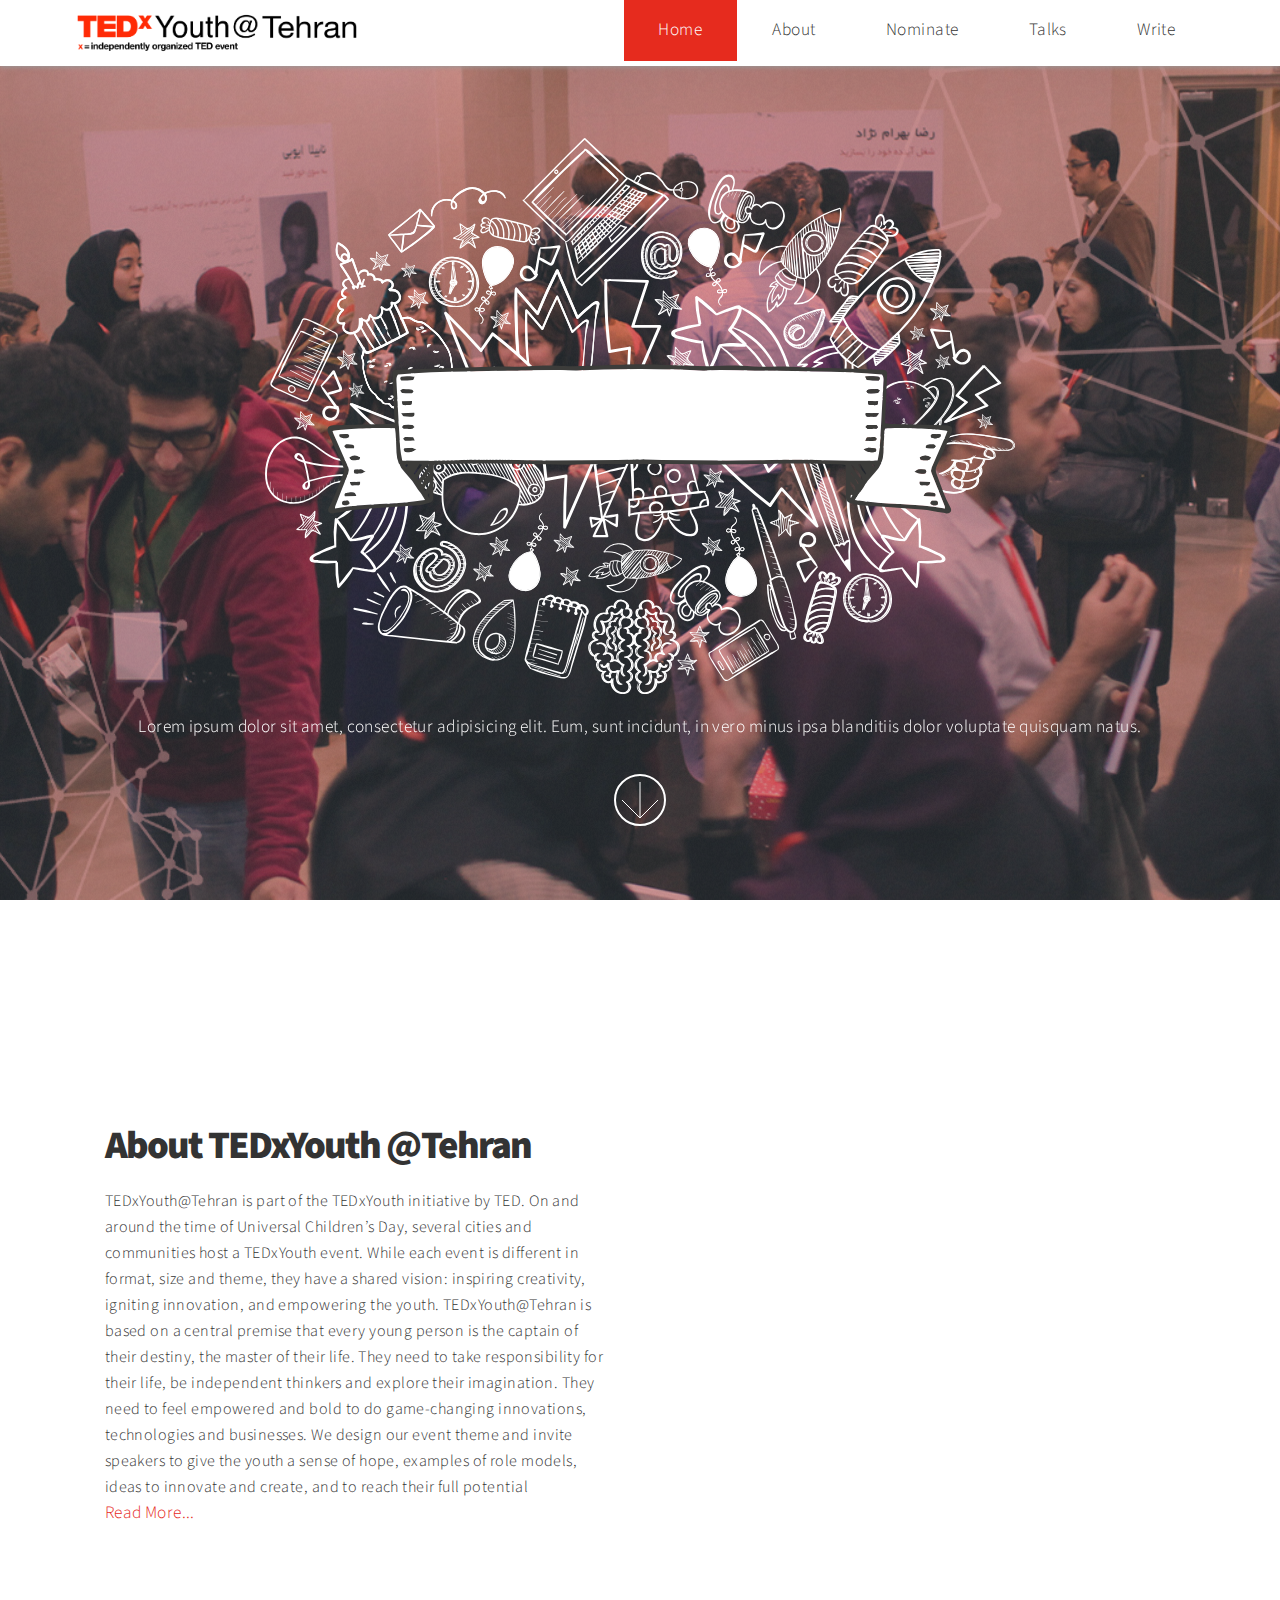
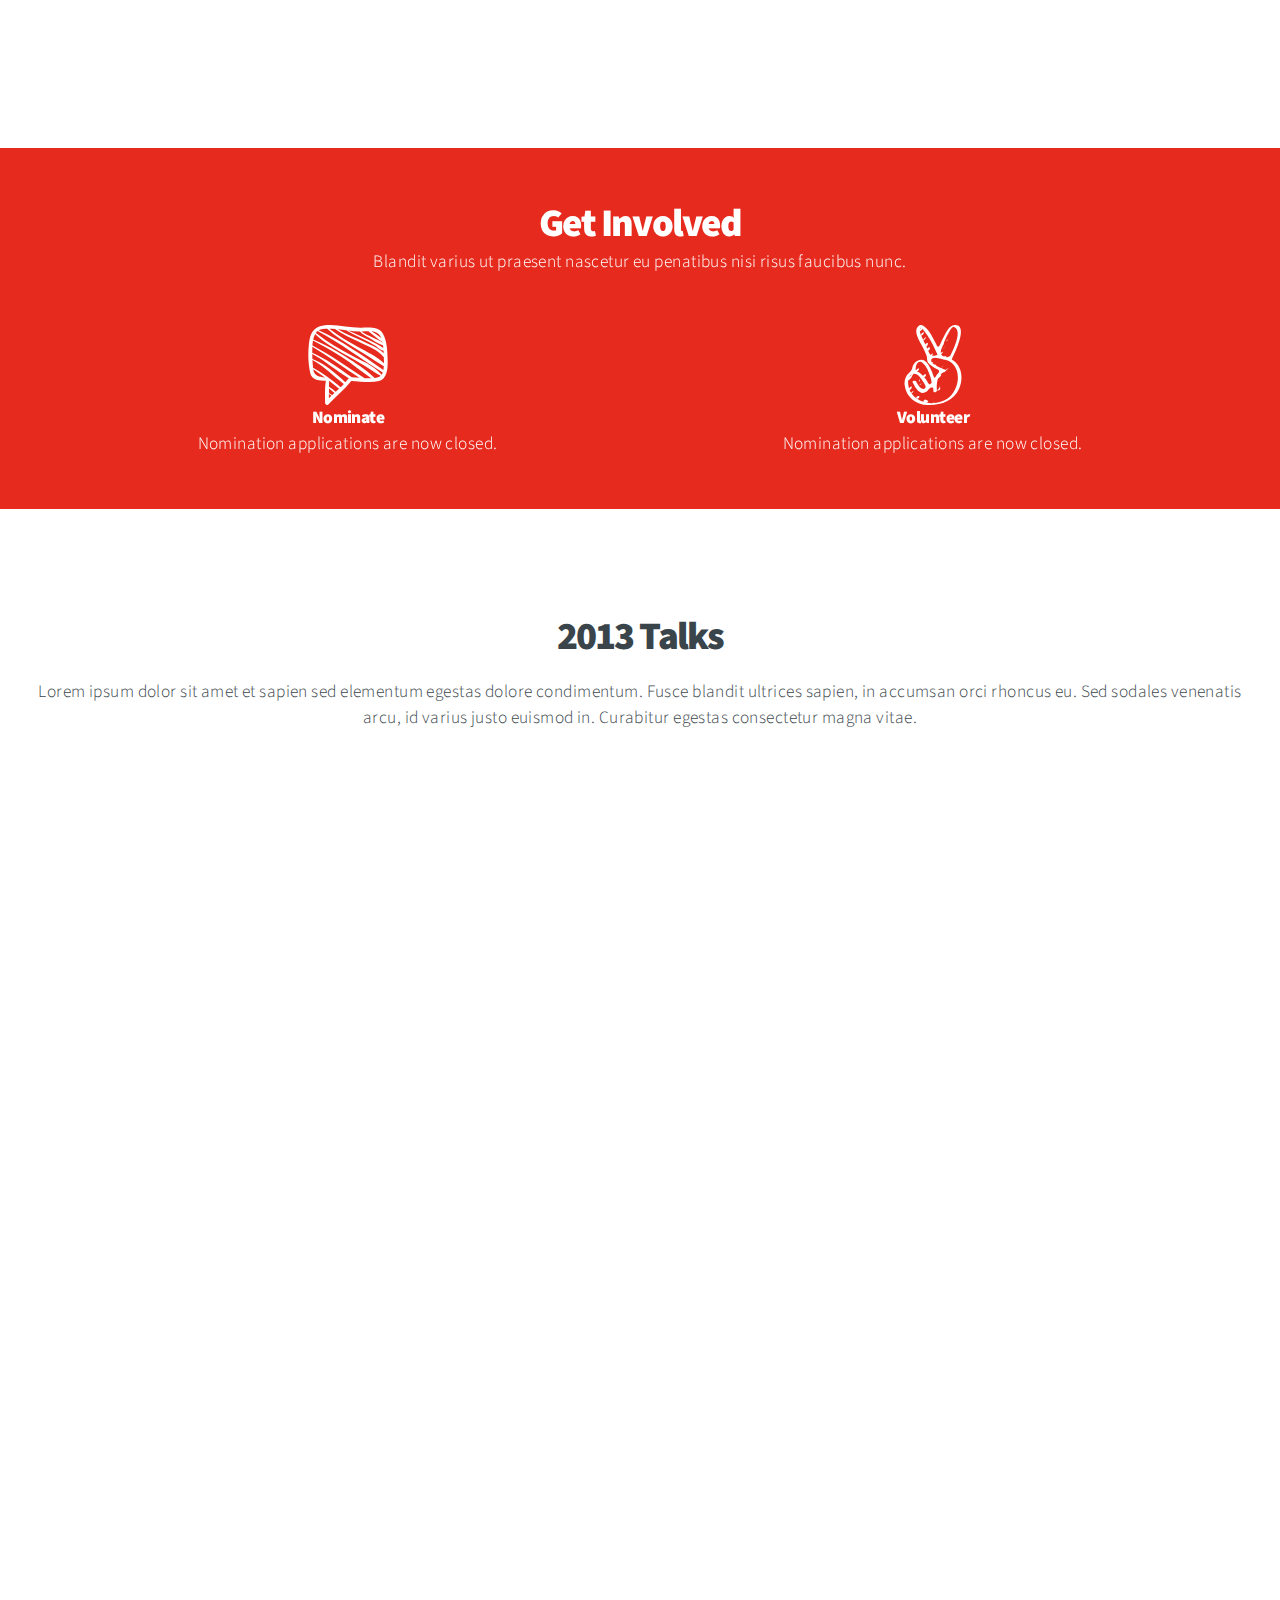
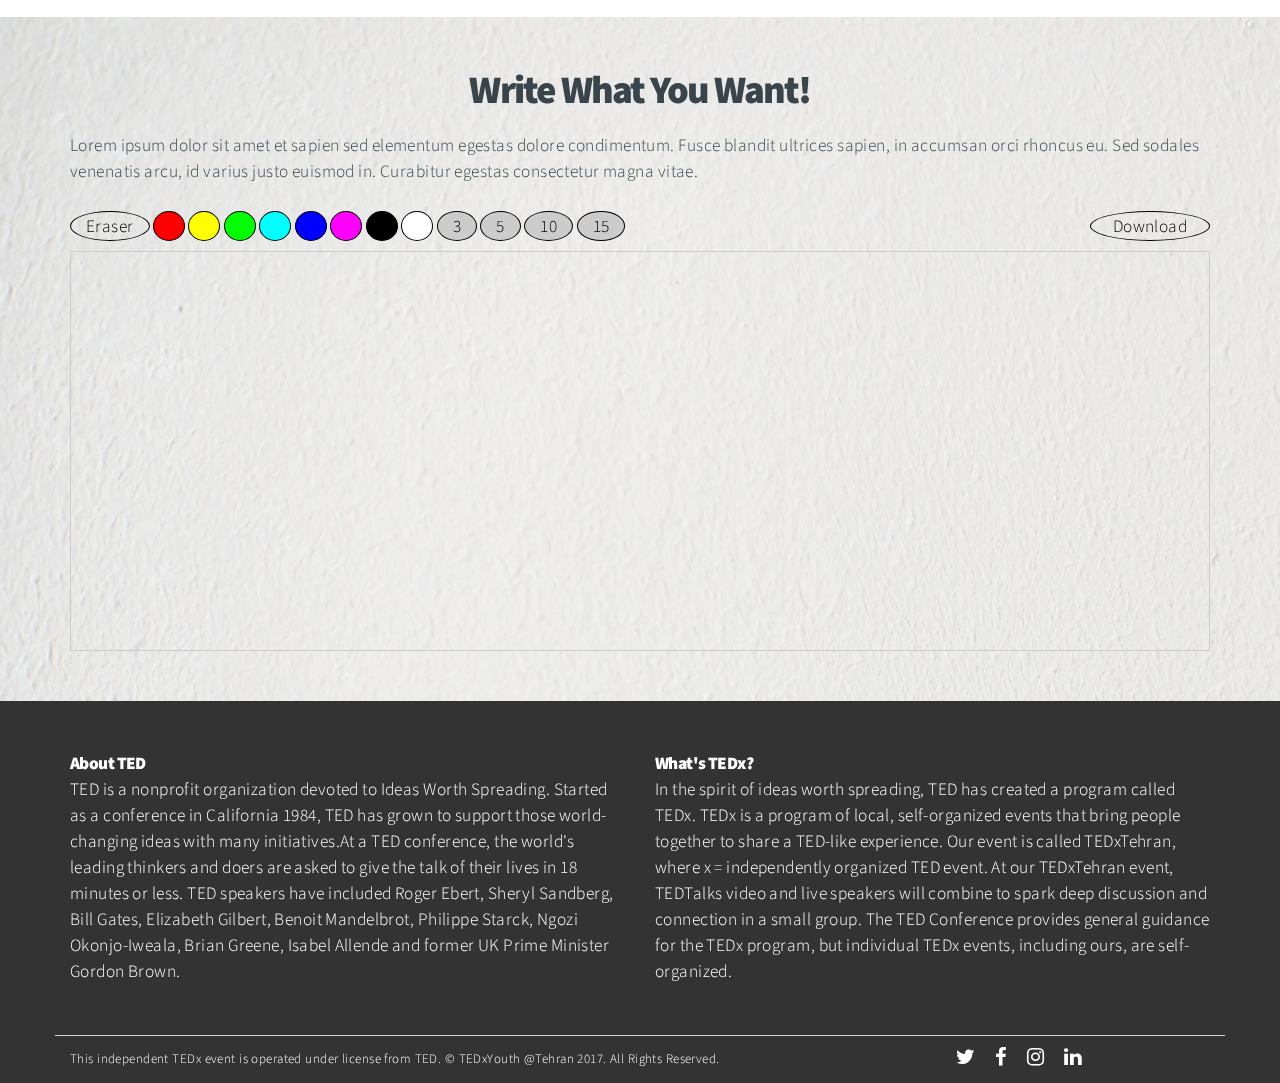
==== index.html @ f43c9ffe "menu Responsive and position in hole page" ====
<!DOCTYPE HTML>
<!--
  84 69 68 120 89 111 117 116 104 64 84 101 104 114 97 110
-->
<html>

<head>
    <title>TEDxYouth@Tehran</title>
    <meta charset="utf-8" />
    <meta name="viewport" content="width=device-width, initial-scale=1" />
    <!--[if lte IE 8]><script src="assets/js/ie/html5shiv.js"></script><![endif]-->
    <!-- Favicons -->
    <link rel="apple-touch-icon" sizes="144x144" href="images/favicons/apple-touch-icon-144x144.png">
    <link rel="apple-touch-icon" sizes="114x114" href="images/favicons/apple-touch-icon-114x114.png">
    <link rel="apple-touch-icon" sizes="72x72" href="images/favicons/apple-touch-icon-72x72.png">
    <link rel="apple-touch-icon" sizes="57x57" href="images/favicons/apple-touch-icon-57x57.png">
    <link rel="shortcut icon" href="images/favicons/favicon.png" type="image/png">
    <link rel="stylesheet" href="css/bootstrap.min.css" />
    <link rel="stylesheet" href="css/main.css" />
    <link rel="stylesheet" href="css/hover-min.css" />
    <!--[if lte IE 8]><link rel="stylesheet" href="assets/css/ie8.css" /><![endif]-->
    <!--[if lte IE 9]><link rel="stylesheet" href="assets/css/ie9.css" /><![endif]-->
</head>

<body>
    <!-- Header -->
    <header id="header">
        <div class="container">
            <div class="row">
                <div class="col-md-12">
                    <a href="#" class="logo" data-scroll><img alt="logo" height="50" id="logo" src="images/logo.png"></a>
                    <nav class="nav-collapse">
                        <ul>
                            <li class="menu-item active"><a href="#intro" data-scroll>Home</a></li>
                            <li class="menu-item"><a href="#about" data-scroll>About</a></li>
                            <li class="menu-item"><a href="#cta" data-scroll>Nominate</a></li>
                            <li class="menu-item"><a href="#talks" data-scroll>Talks</a></li>
                            <li class="menu-item"><a href="#sketch-sec" data-scroll>Write</a></li>
                        </ul>
                    </nav>
                </div>
            </div>
        </div>
    </header>
    <!-- Intro -->
    <section id="intro" class="main style1 dark fullscreen">
        <div class="content">
            <div class="container">
                <div class="row">
                    <div class="col-md-8 col-md-offset-2 col-sm-12"> <img id="intro-image" class="hvr-wobble-horizontal img-responsive" alt="intro" src="images/intro-p.svg"> </div>
                </div>
                <div class="row">
                    <p>Lorem ipsum dolor sit amet, consectetur adipisicing elit. Eum, sunt incidunt, in vero minus ipsa blanditiis dolor voluptate quisquam natus.</p>
                </div>
                <div class="row">
                    <footer> <a href="#one" class="button style2 down">More</a> </footer>
                </div>
            </div>
        </div>
    </section>
    <!-- about -->
    <section id="about" class="main style2 left dark fullscreen">
        <div class="container">
            <div class="row">
                <div class="col-md-12">
                    <div class="content box style2">
                        <header>
                            <h2>About TEDxYouth @Tehran</h2>
                        </header>
                        <p>TEDxYouth@Tehran is part of the TEDxYouth initiative by TED. On and around the time of Universal Children’s Day, several cities and communities host a TEDxYouth event. While each event is different in format, size and theme, they have a shared vision: inspiring creativity, igniting innovation, and empowering the youth. TEDxYouth@Tehran is based on a central premise that every young person is the captain of their destiny, the master of their life. They need to take responsibility for their life, be independent thinkers and explore their imagination. They need to feel empowered and bold to do game-changing innovations, technologies and businesses. We design our event theme and invite speakers to give the youth a sense of hope, examples of role models, ideas to innovate and create, and to reach their full potential</p>
                        <a id="read-more" href="#" target="_blank">Read More...</a> </div>
                </div>
            </div>
        </div>
    </section>
    <!-- Nominate -->
    <section id="cta">
        <div class="container">
            <div class="row">
                <div class="col-md-12">
                    <h2>Get Involved</h2>
                    <p>Blandit varius ut praesent nascetur eu penatibus nisi risus faucibus nunc.</p>
                </div>
            </div>
            <div class="row nom-inate">
                <div class="col-md-6">
                    <a class="hvr-grow" target="_blank" href="#"><img src="images/speech.svg" alt="nominate" />
                        <h3>Nominate</h3>
                    </a>
                    <p>Nomination applications are now closed.</p>
                </div>
                <div class="col-md-6">
                    <a class="hvr-grow" target="_blank" href="#"><img src="images/hand.svg" alt="volunteer" />
                        <h3>Volunteer</h3>
                    </a>
                    <p>Nomination applications are now closed.</p>
                </div>
            </div>
        </div>
    </section>
    <!-- talks -->
    <section id="talks" class="main style3 primary">
        <div class="content">
            <header>
                <h2>2013 Talks</h2>
                <p>Lorem ipsum dolor sit amet et sapien sed elementum egestas dolore condimentum. Fusce blandit ultrices sapien, in accumsan orci rhoncus eu. Sed sodales venenatis arcu, id varius justo euismod in. Curabitur egestas consectetur magna vitae.</p>
            </header>
            <!-- Gallery  -->
            <div class="gallery">
                <article class="from-left">
                    <a target="_blank" href="https://youtu.be/QWAlzKsrW7I?list=PLSatVjzQd2dTUDCQ9sZZdvlAwgSPXDZ_b" class="image fit"><img src="images/thumbs/01.jpg" title="Story of My Life" alt="Amirali Nabavian" />
                        <div class="col-md-6 col-sm-5 col-xs-5">
                            <h3>Story of My Life</h3>
                        </div>
                        <div class="col-md-6 col-sm-5 col-xs-5">
                            <a class="aparat" href="http://aparat.com" target="_blank"><img src="images/aparat.png"></a>
                        </div>
                    </a>
                </article>
                <article class="from-right">
                    <a target="_blank" href="https://youtu.be/pghM2YGiFV8?list=PLSatVjzQd2dTUDCQ9sZZdvlAwgSPXDZ_b" class="image fit"><img src="images/thumbs/02.jpg" title="Nurture Your Passion" alt="Alireza Eskandari" />
                        <div class="col-md-6 col-sm-5 col-xs-5">
                            <h3>Nurture Your Passion</h3>
                        </div>
                        <div class="col-md-6 col-sm-5 col-xs-5">
                            <a class="aparat" href="http://aparat.com" target="_blank"><img src="images/aparat.png"></a>
                        </div>
                    </a>
                </article>
                <article class="from-left">
                    <a target="_blank" href="https://youtu.be/fPkM10XFb0c?list=PLSatVjzQd2dTUDCQ9sZZdvlAwgSPXDZ_b" class="image fit"><img src="images/thumbs/03.jpg" title="7 Do's and Don'ts for Successful Entrepreneurship" alt="Mohsen Malayeri" />
                        <div class="col-md-6 col-sm-5 col-xs-5">
                            <h3>How to be a Successful Entrepreneurship</h3>
                        </div>
                        <div class="col-md-6 col-sm-5 col-xs-5">
                            <a class="aparat" href="http://aparat.com" target="_blank"><img src="images/aparat.png"></a>
                        </div>
                    </a>
                </article>
                <article class="from-right">
                    <a target="_blank" href="https://youtu.be/7zf-gLbZ0UE?list=PLSatVjzQd2dTUDCQ9sZZdvlAwgSPXDZ_b" class="image fit"><img src="images/thumbs/04.jpg" title="How to Invent Your Career" alt="Reza BahramiNezhad" />
                        <div class="col-md-6 col-sm-5 col-xs-5">
                            <h3>How to Invent Your Career</h3>
                        </div>
                        <div class="col-md-6 col-sm-5 col-xs-5">
                            <a class="aparat" href="http://aparat.com" target="_blank"><img src="images/aparat.png"></a>
                        </div>
                    </a>
                </article>
                <article class="from-left">
                    <a target="_blank" href="https://youtu.be/OF8m6EZIbdY?list=PLSatVjzQd2dTUDCQ9sZZdvlAwgSPXDZ_b" class="image fit"><img src="images/thumbs/05.jpg" title="Me, Towards the Sun" alt="Nabila Ayoubi" />
                        <div class="col-md-6 col-sm-5 col-xs-5">
                            <h3>Me, Towards the Sun</h3>
                        </div>
                        <div class="col-md-6 col-sm-5 col-xs-5">
                            <a class="aparat" href="http://aparat.com" target="_blank"><img src="images/aparat.png"></a>
                        </div>
                    </a>
                </article>
            </div>
        </div>
    </section>
    <!-- Contact -->
    <!--      <section id="contact" class="main style3 secondary">
        <div class="content">
          <header>
            <h2>Say Hello.</h2>
            <p>Lorem ipsum dolor sit amet et sapien sed elementum egestas dolore condimentum.</p>
          </header>
          <div class="box">
            <form method="post" action="#">
              <div class="field half first"><input type="text" name="name" placeholder="Name" /></div>
              <div class="field half"><input type="email" name="email" placeholder="Email" /></div>
              <div class="field"><textarea name="message" placeholder="Message" rows="6"></textarea></div>
              <ul class="actions">
                <li><input type="submit" value="Send Message" /></li>
              </ul>
            </form>
          </div>
        </div>
      </section>-->
    <section id="sketch-sec">
        <div class="container">
            <div class="row">
                <div class="col-md-12">
                    <header>
                        <h2 align="center">Write What You Want!</h2>
                        <p> Lorem ipsum dolor sit amet et sapien sed elementum egestas dolore condimentum. Fusce blandit ultrices sapien, in accumsan orci rhoncus eu. Sed sodales venenatis arcu, id varius justo euismod in. Curabitur egestas consectetur magna vitae. </p>
                    </header>
                </div>
                <div class="col-md-12" id="sketch-toolbar">
                    <div class="tools"> <a href="#colors_sketch" data-download="png" style="float: right; width: 120px;">Download</a> <a href="#colors_sketch" data-tool="eraser">Eraser</a> </div>
                </div>
                <div class="col-md-12">
                    <canvas id="colors_sketch" height="500" style="border: 1px solid #ccc;"></canvas>
                </div>
            </div>
        </div>
    </section>
    <!-- Footer -->
    <footer id="footer">
        <div class="container">
            <div class="row aboutTed">
                <div class="col-md-6">
                    <h3>About TED</h3>
                    <p> TED is a nonprofit organization devoted to Ideas Worth Spreading. Started as a conference in California 1984, TED has grown to support those world-changing ideas with many initiatives.At a TED conference, the world's leading thinkers and doers are asked to give the talk of their lives in 18 minutes or less. TED speakers have included Roger Ebert, Sheryl Sandberg, Bill Gates, Elizabeth Gilbert, Benoit Mandelbrot, Philippe Starck, Ngozi Okonjo-Iweala, Brian Greene, Isabel Allende and former UK Prime Minister Gordon Brown. </p>
                </div>
                <div class="col-md-6">
                    <h3>What's TEDx?</h3>
                    <p> In the spirit of ideas worth spreading, TED has created a program called TEDx. TEDx is a program of local, self-organized events that bring people together to share a TED-like experience. Our event is called TEDxTehran, where x = independently organized TED event. At our TEDxTehran event, TEDTalks video and live speakers will combine to spark deep discussion and connection in a small group. The TED Conference provides general guidance for the TEDx program, but individual TEDx events, including ours, are self-organized. </p>
                </div>
            </div>
            <div class="row copyright">
                <!-- Menu -->
                <div class="col-md-9 col-sm-12 col-xs-12">
                    <p>
                      This independent TEDx event is operated under license from TED. &copy; TEDxYouth @Tehran 2017. All Rights Reserved.
                    </p>
                </div>
                <div class="col-md-3 col-sm-12 col-xs-12">
                    <ul class="actions">
                        <li><a href="#" class="icon fa-twitter"><span class="label">Twitter</span></a></li>
                        <li><a href="#" class="icon fa-facebook"><span class="label">Facebook</span></a></li>
                        <li><a href="#" class="icon fa-instagram"><span class="label">Instagram</span></a></li>
                        <li><a href="#" class="icon fa-linkedin"><span class="label">LinkedIn</span></a></li>
                    </ul>
                </div>
            </div>
        </div>
    </footer>
    <!-- Scripts -->
    <script src="js/jquery.min.js"></script>
    <script src="js/bootstrap.min.js"></script>
    <script src="js/jquery.poptrox.min.js"></script>
    <script src="js/jquery.scrolly.min.js"></script>
    <script src="js/jquery.scrollex.min.js"></script>
    <script src="js/skel.min.js"></script>
    <script src="js/util.js"></script>
    <script src="js/sketch.js"></script>
    <!--[if lte IE 8]><script src="assets/js/ie/respond.min.js"></script><![endif]-->
    <script src="js/menures.js"></script>
    <script src="js/main.js"></script>
    <script>
    $(".tools").live({
        popupbeforeposition: function(event, ui) {
            $("body").on("touchmove", false);
        }
    });
    </script>
    <script type="text/javascript">
    $(function() {
        $.each(['#f00', '#ff0', '#0f0', '#0ff', '#00f', '#f0f', '#000', '#fff'], function() {
            $('#sketch-toolbar .tools').append("<a href='#colors_sketch' data-tool='marker' data-color='" + this + "' style='background: " + this + ";'></a> ");
        });
        $.each([3, 5, 10, 15], function() {
            $('#sketch-toolbar .tools').append("<a href='#colors_sketch' data-tool='marker' data-size='" + this + "' style='background: #ccc;'>" + this + "</a> ");
        });
        $('#colors_sketch').sketch();
    });
    </script>
</body>

</html>
---- css/main.css ----
@import url("https://fonts.googleapis.com/css?family=Source+Sans+Pro:300,900");
@import url("font-awesome.min.css");

/* Reset */

html,
body,
div,
span,
applet,
object,
iframe,
h1,
h2,
h3,
h4,
h5,
h6,
p,
blockquote,
pre,
a,
abbr,
acronym,
address,
big,
cite,
code,
del,
dfn,
em,
img,
ins,
kbd,
q,
s,
samp,
small,
strike,
strong,
sub,
sup,
tt,
var,
b,
u,
i,
center,
dl,
dt,
dd,
ol,
ul,
li,
fieldset,
form,
label,
legend,
table,
caption,
tbody,
tfoot,
thead,
tr,
th,
td,
article,
aside,
canvas,
details,
embed,
figure,
figcaption,
footer,
header,
hgroup,
menu,
nav,
output,
ruby,
section,
summary,
time,
mark,
audio,
video {
    margin: 0;
    padding: 0;
    border: 0;
    font-size: 100%;
    font: inherit;
}

article,
aside,
details,
figcaption,
figure,
footer,
header,
hgroup,
menu,
nav,
section {
    display: block;
}

body {
    line-height: 1;
}

ol,
ul {
    list-style: none;
}

blockquote,
q {
    quotes: none;
}

blockquote:before,
blockquote:after,
q:before,
q:after {
    content: '';
    content: none;
}

table {
    border-collapse: collapse;
    border-spacing: 0;
}

body {
    -webkit-text-size-adjust: none;
}


/* Box Model */

*,
*:before,
*:after {
    -moz-box-sizing: border-box;
    -webkit-box-sizing: border-box;
    box-sizing: border-box;
}


/* Basic */

@-ms-viewport {
    width: device-width;
}

html {
    height: 100%;
}

body {
    background: #ffffff;
    height: 100%;
    min-width: 320px;
}

body.is-loading *,
body.is-loading *:before,
body.is-loading *:after {
    -moz-animation: none !important;
    -webkit-animation: none !important;
    -ms-animation: none !important;
    animation: none !important;
    -moz-transition: none !important;
    -webkit-transition: none !important;
    -ms-transition: none !important;
    transition: none !important;
}


/* Spinner */

@-moz-keyframes spinner-rotate {
    0% {
        -moz-transform: scale(1) rotate(0deg);
        -webkit-transform: scale(1) rotate(0deg);
        -ms-transform: scale(1) rotate(0deg);
        transform: scale(1) rotate(0deg);
    }
    100% {
        -moz-transform: scale(1) rotate(360deg);
        -webkit-transform: scale(1) rotate(360deg);
        -ms-transform: scale(1) rotate(360deg);
        transform: scale(1) rotate(360deg);
    }
}

@-webkit-keyframes spinner-rotate {
    0% {
        -moz-transform: scale(1) rotate(0deg);
        -webkit-transform: scale(1) rotate(0deg);
        -ms-transform: scale(1) rotate(0deg);
        transform: scale(1) rotate(0deg);
    }
    100% {
        -moz-transform: scale(1) rotate(360deg);
        -webkit-transform: scale(1) rotate(360deg);
        -ms-transform: scale(1) rotate(360deg);
        transform: scale(1) rotate(360deg);
    }
}

@-ms-keyframes spinner-rotate {
    0% {
        -moz-transform: scale(1) rotate(0deg);
        -webkit-transform: scale(1) rotate(0deg);
        -ms-transform: scale(1) rotate(0deg);
        transform: scale(1) rotate(0deg);
    }
    100% {
        -moz-transform: scale(1) rotate(360deg);
        -webkit-transform: scale(1) rotate(360deg);
        -ms-transform: scale(1) rotate(360deg);
        transform: scale(1) rotate(360deg);
    }
}

@keyframes spinner-rotate {
    0% {
        -moz-transform: scale(1) rotate(0deg);
        -webkit-transform: scale(1) rotate(0deg);
        -ms-transform: scale(1) rotate(0deg);
        transform: scale(1) rotate(0deg);
    }
    100% {
        -moz-transform: scale(1) rotate(360deg);
        -webkit-transform: scale(1) rotate(360deg);
        -ms-transform: scale(1) rotate(360deg);
        transform: scale(1) rotate(360deg);
    }
}


/* Loader */

@-moz-keyframes spinner-show {
    0% {
        opacity: 0;
    }
    100% {
        opacity: 1;
    }
}

@-webkit-keyframes spinner-show {
    0% {
        opacity: 0;
    }
    100% {
        opacity: 1;
    }
}

@-ms-keyframes spinner-show {
    0% {
        opacity: 0;
    }
    100% {
        opacity: 1;
    }
}

@keyframes spinner-show {
    0% {
        opacity: 0;
    }
    100% {
        opacity: 1;
    }
}

@-moz-keyframes spinner-hide {
    0% {
        -moz-transform: scale(1) rotate(0deg);
        -webkit-transform: scale(1) rotate(0deg);
        -ms-transform: scale(1) rotate(0deg);
        transform: scale(1) rotate(0deg);
        color: #e5e6e7;
        z-index: 100001;
    }
    99% {
        -moz-transform: scale(0.5) rotate(360deg);
        -webkit-transform: scale(0.5) rotate(360deg);
        -ms-transform: scale(0.5) rotate(360deg);
        transform: scale(0.5) rotate(360deg);
        color: #e5e6e7;
        z-index: 100001;
    }
    100% {
        -moz-transform: scale(0.5) rotate(360deg);
        -webkit-transform: scale(0.5) rotate(360deg);
        -ms-transform: scale(0.5) rotate(360deg);
        transform: scale(0.5) rotate(360deg);
        color: #e5e6e7;
        z-index: -1;
    }
}

@-webkit-keyframes spinner-hide {
    0% {
        -moz-transform: scale(1) rotate(0deg);
        -webkit-transform: scale(1) rotate(0deg);
        -ms-transform: scale(1) rotate(0deg);
        transform: scale(1) rotate(0deg);
        color: #e5e6e7;
        z-index: 100001;
    }
    99% {
        -moz-transform: scale(0.5) rotate(360deg);
        -webkit-transform: scale(0.5) rotate(360deg);
        -ms-transform: scale(0.5) rotate(360deg);
        transform: scale(0.5) rotate(360deg);
        color: #e5e6e7;
        z-index: 100001;
    }
    100% {
        -moz-transform: scale(0.5) rotate(360deg);
        -webkit-transform: scale(0.5) rotate(360deg);
        -ms-transform: scale(0.5) rotate(360deg);
        transform: scale(0.5) rotate(360deg);
        color: #e5e6e7;
        z-index: -1;
    }
}

@-ms-keyframes spinner-hide {
    0% {
        -moz-transform: scale(1) rotate(0deg);
        -webkit-transform: scale(1) rotate(0deg);
        -ms-transform: scale(1) rotate(0deg);
        transform: scale(1) rotate(0deg);
        color: #e5e6e7;
        z-index: 100001;
    }
    99% {
        -moz-transform: scale(0.5) rotate(360deg);
        -webkit-transform: scale(0.5) rotate(360deg);
        -ms-transform: scale(0.5) rotate(360deg);
        transform: scale(0.5) rotate(360deg);
        color: #e5e6e7;
        z-index: 100001;
    }
    100% {
        -moz-transform: scale(0.5) rotate(360deg);
        -webkit-transform: scale(0.5) rotate(360deg);
        -ms-transform: scale(0.5) rotate(360deg);
        transform: scale(0.5) rotate(360deg);
        color: #e5e6e7;
        z-index: -1;
    }
}

@keyframes spinner-hide {
    0% {
        -moz-transform: scale(1) rotate(0deg);
        -webkit-transform: scale(1) rotate(0deg);
        -ms-transform: scale(1) rotate(0deg);
        transform: scale(1) rotate(0deg);
        color: #e5e6e7;
        z-index: 100001;
    }
    99% {
        -moz-transform: scale(0.5) rotate(360deg);
        -webkit-transform: scale(0.5) rotate(360deg);
        -ms-transform: scale(0.5) rotate(360deg);
        transform: scale(0.5) rotate(360deg);
        color: #e5e6e7;
        z-index: 100001;
    }
    100% {
        -moz-transform: scale(0.5) rotate(360deg);
        -webkit-transform: scale(0.5) rotate(360deg);
        -ms-transform: scale(0.5) rotate(360deg);
        transform: scale(0.5) rotate(360deg);
        color: #e5e6e7;
        z-index: -1;
    }
}

@-moz-keyframes overlay-hide {
    0% {
        opacity: 1;
        z-index: 100000;
    }
    15% {
        opacity: 1;
        z-index: 100000;
    }
    99% {
        opacity: 0;
        z-index: 100000;
    }
    100% {
        opacity: 0;
        z-index: -1;
    }
}

@-webkit-keyframes overlay-hide {
    0% {
        opacity: 1;
        z-index: 100000;
    }
    15% {
        opacity: 1;
        z-index: 100000;
    }
    99% {
        opacity: 0;
        z-index: 100000;
    }
    100% {
        opacity: 0;
        z-index: -1;
    }
}

@-ms-keyframes overlay-hide {
    0% {
        opacity: 1;
        z-index: 100000;
    }
    15% {
        opacity: 1;
        z-index: 100000;
    }
    99% {
        opacity: 0;
        z-index: 100000;
    }
    100% {
        opacity: 0;
        z-index: -1;
    }
}

@keyframes overlay-hide {
    0% {
        opacity: 1;
        z-index: 100000;
    }
    15% {
        opacity: 1;
        z-index: 100000;
    }
    99% {
        opacity: 0;
        z-index: 100000;
    }
    100% {
        opacity: 0;
        z-index: -1;
    }
}

body {
    text-decoration: none;
    overflow-x: hidden;
}

body:before {
    -moz-animation: spinner-show 1.5s 1 0.25s ease forwards, spinner-hide 0.25s ease-in-out forwards !important;
    -webkit-animation: spinner-show 1.5s 1 0.25s ease forwards, spinner-hide 0.25s ease-in-out forwards !important;
    -ms-animation: spinner-show 1.5s 1 0.25s ease forwards, spinner-hide 0.25s ease-in-out forwards !important;
    animation: spinner-show 1.5s 1 0.25s ease forwards, spinner-hide 0.25s ease-in-out forwards !important;
    -moz-transform-origin: 50% 50%;
    -webkit-transform-origin: 50% 50%;
    -ms-transform-origin: 50% 50%;
    transform-origin: 50% 50%;
    -moz-osx-font-smoothing: grayscale;
    -webkit-font-smoothing: antialiased;
    font-family: FontAwesome;
    font-style: normal;
    font-weight: normal;
    text-transform: none !important;
    color: #e5e6e7;
    content: '\f1ce';
    cursor: default;
    display: block;
    font-size: 2em;
    height: 2em;
    left: 50%;
    line-height: 2em;
    margin: -1em 0 0 -1em;
    opacity: 0;
    position: fixed;
    text-align: center;
    top: 50%;
    width: 2em;
    z-index: -1;
}

body:after {
    -moz-animation: overlay-hide 1.5s ease-in forwards !important;
    -webkit-animation: overlay-hide 1.5s ease-in forwards !important;
    -ms-animation: overlay-hide 1.5s ease-in forwards !important;
    animation: overlay-hide 1.5s ease-in forwards !important;
    background: #ffffff;
    content: '';
    display: block;
    height: 100%;
    left: 0;
    opacity: 0;
    position: fixed;
    top: 0;
    width: 100%;
    z-index: -1;
}

body.is-loading:before {
    -moz-animation: spinner-show 1.5s 1 0.25s ease forwards, spinner-rotate 0.75s infinite linear !important;
    -webkit-animation: spinner-show 1.5s 1 0.25s ease forwards, spinner-rotate 0.75s infinite linear !important;
    -ms-animation: spinner-show 1.5s 1 0.25s ease forwards, spinner-rotate 0.75s infinite linear !important;
    animation: spinner-show 1.5s 1 0.25s ease forwards, spinner-rotate 0.75s infinite linear !important;
    z-index: 100001;
}

body.is-loading:after {
    -moz-animation: none !important;
    -webkit-animation: none !important;
    -ms-animation: none !important;
    animation: none !important;
    opacity: 1;
    z-index: 100000;
}

@media (-webkit-min-device-pixel-ratio: 2) {
    body:before {
        line-height: 2.025em;
    }
}


/* Type */

body,
input,
textarea,
select {
    font-family: "Source Sans Pro", "sans-serif";
    font-weight: 300;
    font-size: 17pt;
    line-height: 1.5em;
    color: #39454b;
    letter-spacing: 0.025em;
}

@media screen and (max-width: 1920px) {
    body,
    input,
    textarea,
    select {
        font-size: 16pt;
    }
}

@media screen and (max-width: 1680px) {
    body,
    input,
    textarea,
    select {
        font-size: 15pt;
    }
}

@media screen and (max-width: 1280px) {
    body,
    input,
    textarea,
    select {
        font-size: 13pt;
    }
}

@media screen and (max-width: 1000px) {
    body,
    input,
    textarea,
    select {
        font-size: 13pt;
    }
}

@media screen and (max-width: 736px) {
    body,
    input,
    textarea,
    select {
        font-size: 12pt;
        line-height: 1.3em;
    }
}

h1,
h2,
h3,
h4,
h5,
h6 {
    font-weight: 900;
    color: inherit;
    letter-spacing: -0.0325em;
}

h1 a,
h2 a,
h3 a,
h4 a,
h5 a,
h6 a {
    color: inherit;
    text-decoration: none;
}

h2 {
    font-size: 2.25em;
    line-height: 1.25em;
    letter-spacing: -0.05em;
}

@media screen and (max-width: 736px) {
    h2 {
        font-size: 1.5em;
    }
}

strong,
b {
    font-weight: 900;
    color: inherit;
}

em,
i {
    font-style: italic;
}

a {
    -moz-transition: color 0.2s ease-in-out;
    -webkit-transition: color 0.2s ease-in-out;
    -ms-transition: color 0.2s ease-in-out;
    transition: color 0.2s ease-in-out;
    color: #e62b1e;
}

sub {
    position: relative;
    top: 0.5em;
    font-size: 0.8em;
}

sup {
    position: relative;
    top: -0.5em;
    font-size: 0.8em;
}

hr {
    border: 0;
    border-top: solid 1px #e5e6e7;
}

blockquote {
    border-left: solid 0.5em #e5e6e7;
    padding: 1em 0 1em 2em;
    font-style: italic;
}

/* Box */

.box {
    background: #fff;
    color: #333;
    padding: 2em;
}

.box >:last-child {
    margin-bottom: 0;
}

.box.style2 {
    padding: 3em 2em;
}

@media screen and (max-width: 736px) {
    .box {
        padding: 1em;
    }
    .box.style2 {
        padding: 1.5em 1.25em 1.5em 1.25em;
        background-color: rgba(255, 255, 255, 0.9);
    }
}


/* Button */

input[type="button"],
input[type="submit"],
input[type="reset"],
.button,
button {
    -moz-appearance: none;
    -webkit-appearance: none;
    -ms-appearance: none;
    appearance: none;
    -moz-transition: background-color 0.2s ease-in-out;
    -webkit-transition: background-color 0.2s ease-in-out;
    -ms-transition: background-color 0.2s ease-in-out;
    transition: background-color 0.2s ease-in-out;
    background-color: #98c593;
    border: 0;
    border-radius: 3.5em;
    color: #ffffff;
    cursor: pointer;
    display: inline-block;
    height: 3.5em;
    line-height: 3.5em;
    outline: 0;
    padding: 0 2em 0 2em;
    position: relative;
    text-align: center;
    text-decoration: none;
}

input[type="button"].down,
input[type="submit"].down,
input[type="reset"].down,
.button.down,
button.down {
    width: 3em;
    height: 3em;
    line-height: 4.5em;
    padding: 0;
    background-image: url("images/dark-arrow.svg");
    background-position: center center;
    background-repeat: no-repeat;
    text-indent: -10em;
    overflow: hidden;
}

input[type="button"].down.anchored,
input[type="submit"].down.anchored,
input[type="reset"].down.anchored,
.button.down.anchored,
button.down.anchored {
    bottom: 0;
    border-bottom: 0;
    border-radius: 3em 3em 0 0;
    height: 4.5em;
    margin-left: -2.5em;
}

input[type="button"].anchored,
input[type="submit"].anchored,
input[type="reset"].anchored,
.button.anchored,
button.anchored {
    position: absolute;
    left: 50%;
}

input[type="button"]:hover,
input[type="submit"]:hover,
input[type="reset"]:hover,
.button:hover,
button:hover {
    background-color: #a8cea4;
}

input[type="button"]:active,
input[type="submit"]:active,
input[type="reset"]:active,
.button:active,
button:active {
    background-color: #88bc82;
}

input[type="button"].style2,
input[type="submit"].style2,
input[type="reset"].style2,
.button.style2,
button.style2 {
    background-color: transparent;
    border: solid 2px #e5e6e7;
    color: inherit;
}

input[type="button"].style2:hover,
input[type="submit"].style2:hover,
input[type="reset"].style2:hover,
.button.style2:hover,
button.style2:hover {
    background-color: rgba(229, 230, 231, 0.25);
}

input[type="button"].style2:active,
input[type="submit"].style2:active,
input[type="reset"].style2:active,
.button.style2:active,
button.style2:active {
    background-color: rgba(229, 230, 231, 0.375);
}

input[type="button"].style2.down,
input[type="submit"].style2.down,
input[type="reset"].style2.down,
.button.style2.down,
button.style2.down {
    background-image: url("images/arrow.svg");
}


/* Form */

form {
    margin: 0 0 2em 0;
}

form .field {
    margin: 0 0 1.5em 0;
}

form .field.half {
    width: 50%;
    float: left;
    padding: 0 0 0 0.75em;
}

form .field.half.first {
    padding: 0 0.75em 0 0;
}

form > .actions {
    margin: 1.5em 0 0 0 !important;
}

@media screen and (max-width: 736px) {
    form .field {
        margin: 0 0 1em 0;
    }
    form .field.half {
        padding: 0 0 0 0.5em;
    }
    form .field.half.first {
        padding: 0 0.5em 0 0;
    }
    form > .actions {
        margin: 1em 0 0 0 !important;
    }
}

@media screen and (max-width: 480px) {
    form .field.half {
        width: 100%;
        float: none;
        padding: 0;
    }
    form .field.half.first {
        padding: 0;
    }
}

label {
    display: block;
}

input[type="text"],
input[type="password"],
input[type="email"],
input[type="tel"],
input[type="search"],
input[type="url"],
select,
textarea {
    -moz-appearance: none;
    -webkit-appearance: none;
    -ms-appearance: none;
    appearance: none;
    -moz-transition: border-color 0.2s ease-in-out, color 0.2s ease-in-out;
    -webkit-transition: border-color 0.2s ease-in-out, color 0.2s ease-in-out;
    -ms-transition: border-color 0.2s ease-in-out, color 0.2s ease-in-out;
    transition: border-color 0.2s ease-in-out, color 0.2s ease-in-out;
    color: #39454b;
    display: block;
    width: 100%;
    padding: 0.65em 0.75em;
    background: none;
    border: solid 2px #e5e6e7;
    color: inherit;
    border-radius: 0.5em;
    outline: none;
}

input[type="text"]:focus,
input[type="password"]:focus,
input[type="email"]:focus,
input[type="tel"]:focus,
input[type="search"]:focus,
input[type="url"]:focus,
select:focus,
textarea:focus {
    border-color: #9ac8e9;
}

input[type="text"],
input[type="password"],
input[type="email"],
input[type="tel"],
input[type="search"],
input[type="url"],
select {
    line-height: 1.35em;
}

textarea {
    min-height: 8em;
}

::-moz-focus-inner {
    border: 0;
}

::-webkit-input-placeholder {
    opacity: 0.375;
}

:-moz-placeholder {
    opacity: 0.375;
}

::-moz-placeholder {
    opacity: 0.375;
}

:-ms-input-placeholder {
    opacity: 0.375;
}

.formerize-placeholder {
    opacity: 0.375;
}


/* Icon */

.icon {
    text-decoration: none;
}

.icon:before {
    display: inline-block;
    font-family: FontAwesome;
    font-size: 1.25em;
    text-decoration: none;
    font-style: normal;
    font-weight: normal;
    line-height: 1;
    -webkit-font-smoothing: antialiased;
    -moz-osx-font-smoothing: grayscale;
}

.icon > .label {
    display: none;
}


/* Image */

.image {
    position: relative;
    display: inline-block;
}

.image:before {
    content: '';
    position: absolute;
    left: 0;
    top: 0;
    width: 100%;
    height: 100%;
    /* background: url("images/overlay.png"); */
}

.image img {
    display: block;
    width: 100%;
}

.image.featured {
    display: block;
    width: 100%;
    margin: 0 0 2em 0;
}

.image.fit {
    display: block;
    width: 100%;
}

.image.left {
    float: left;
    margin: 0 2em 2em 0;
}

.image.centered {
    display: block;
    margin: 0 0 2em 0;
}

.image.centered img {
    margin: 0 auto;
    width: auto;
}


/* List */

ul.default {
    list-style: disc;
    padding-left: 1em;
}

ul.default li {
    padding-left: 0.5em;
}

ul.icons {
    cursor: default;
}

ul.icons li {
    display: inline-block;
}

ul.icons a {
    display: inline-block;
    width: 2em;
    height: 2em;
    line-height: 2em;
    text-align: center;
    border: 0;
}

ul.menu {
    cursor: default;
}

ul.menu li {
    display: inline-block;
    line-height: 1em;
    border-left: solid 1px #e5e6e7;
    padding: 0 0 0 0.5em;
    margin: 0 0 0 0.5em;
}

ul.menu li:first-child {
    border-left: 0;
    padding-left: 0;
    margin-left: 0;
}

ul.actions {
    cursor: default;
}

ul.actions li {
    display: inline-block;
    margin: 0 0 0 0.5em;
}

ul.actions li:first-child {
    margin-left: 0;
}

ol.default {
    list-style: decimal;
    padding-left: 1.25em;
}

ol.default li {
    padding-left: 0.25em;
}


/* Sections/Article */

header {
    margin-bottom: 1em;
}

header p {
    display: block;
    margin: 1em 0 0 0;
    padding: 0 0 0.5em 0;
}

footer {
    margin-top: 2em;
}


/* Table */

table {
    width: 100%;
}

table.default {
    width: 100%;
}

table.default tbody tr:nth-child(2n+2) {
    background: rgba(229, 230, 231, 0.5);
}

table.default td {
    padding: 0.5em 1em 0.5em 1em;
}

table.default th {
    text-align: left;
    font-weight: 900;
    padding: 0.5em 1em 0.5em 1em;
}

table.default thead {
    background: #39454b;
    color: #ffffff;
}

table.default tfoot {
    background: #e5e6e7;
}


/* Poptrox */

.poptrox-popup {
    -moz-box-sizing: content-box;
    -webkit-box-sizing: content-box;
    -ms-box-sizing: content-box;
    box-sizing: content-box;
    background: #fff;
    padding-bottom: 3em;
    box-shadow: 0 0.1em 0.15em 0 rgba(0, 0, 0, 0.15);
}

.poptrox-popup .loader {
    position: absolute;
    top: 50%;
    left: 50%;
    margin: -1em 0 0 -1em;
    width: 2em;
    height: 2em;
    display: block;
    font-size: 2em;
}

.poptrox-popup .loader:before {
    -moz-animation: spinner-rotate 0.75s infinite linear !important;
    -webkit-animation: spinner-rotate 0.75s infinite linear !important;
    -ms-animation: spinner-rotate 0.75s infinite linear !important;
    animation: spinner-rotate 0.75s infinite linear !important;
    -moz-osx-font-smoothing: grayscale;
    -webkit-font-smoothing: antialiased;
    font-family: FontAwesome;
    font-style: normal;
    font-weight: normal;
    text-transform: none !important;
    color: #e5e6e7;
    content: '\f1ce';
    cursor: default;
    display: block;
    height: 2em;
    left: 0;
    line-height: 2em;
    position: absolute;
    text-align: center;
    top: 0;
    width: 2em;
}

.poptrox-popup .caption {
    position: absolute;
    bottom: 0;
    left: 0;
    background: #ffffff;
    width: 100%;
    height: 3em;
    line-height: 2.8em;
    text-align: center;
    cursor: default;
    z-index: 1;
    font-size: 0.9em;
}

.poptrox-popup .nav-next,
.poptrox-popup .nav-previous {
    -moz-transition: opacity 0.2s ease-in-out;
    -webkit-transition: opacity 0.2s ease-in-out;
    -ms-transition: opacity 0.2s ease-in-out;
    transition: opacity 0.2s ease-in-out;
    position: absolute;
    top: 0;
    width: 50%;
    height: 100%;
    opacity: 0;
    cursor: pointer;
    background: rgba(0, 0, 0, 0.01);
    -webkit-tap-highlight-color: rgba(255, 255, 255, 0);
}

.poptrox-popup .nav-next:before,
.poptrox-popup .nav-previous:before {
    content: '';
    position: absolute;
    width: 96px;
    height: 64px;
    background: url("images/poptrox-nav.svg");
    top: calc(50% - 1.5em);
    margin: -32px 0 0 0;
}

.poptrox-popup:hover .nav-next,
.poptrox-popup:hover .nav-previous {
    opacity: 0.5;
}

.poptrox-popup:hover .nav-next:hover,
.poptrox-popup:hover .nav-previous:hover {
    opacity: 1.0;
}

.poptrox-popup .nav-previous:before {
    -moz-transform: scaleX(-1);
    -webkit-transform: scaleX(-1);
    -ms-transform: scaleX(-1);
    transform: scaleX(-1);
    -ms-filter: "FlipH";
    filter: FlipH;
}

.poptrox-popup .nav-next {
    right: 0;
}

.poptrox-popup .nav-next:before {
    right: 0;
}

.poptrox-popup .nav-previous {
    left: 0;
}

.poptrox-popup .nav-previous:before {
    left: 0;
}

.poptrox-popup .closer {
    -moz-transition: opacity 0.2s ease-in-out;
    -webkit-transition: opacity 0.2s ease-in-out;
    -ms-transition: opacity 0.2s ease-in-out;
    transition: opacity 0.2s ease-in-out;
    position: absolute;
    top: 0;
    right: 0;
    width: 64px;
    height: 64px;
    text-indent: -9999px;
    z-index: 2;
    opacity: 0;
    -webkit-tap-highlight-color: rgba(255, 255, 255, 0);
}

.poptrox-popup .closer:before {
    content: '';
    display: block;
    position: absolute;
    right: 16px;
    top: 16px;
    width: 40px;
    height: 40px;
    border-radius: 100%;
    box-shadow: inset 0 0 0 2px #fff;
    background: url("images/poptrox-closer.svg") center center;
    color: #ffffff !important;
}

.poptrox-popup:hover .closer {
    opacity: 0.5;
}

.poptrox-popup:hover .closer:hover {
    opacity: 1.0;
}

body.is-touch .poptrox-popup .nav-next,
body.is-touch .poptrox-popup .nav-previous,
body.is-touch .poptrox-popup .closer {
    opacity: 1.0 !important;
}

@media screen and (max-width: 736px) {
    .poptrox-popup .nav-next:before,
    .poptrox-popup .nav-previous:before {
        width: 48px;
        height: 32px;
        background-size: contain;
        margin: -16px 0 0 0;
    }
    .poptrox-popup .closer:before {
        right: 12px;
        top: 12px;
        width: 20px;
        height: 20px;
        box-shadow: inset 0 0 0 1px #fff;
        background-size: contain;
        opacity: 0.65;
    }
}


/* Gallery */

.gallery {
    display: -moz-flex;
    display: -webkit-flex;
    display: -ms-flex;
    display: flex;
    -moz-flex-wrap: wrap;
    -webkit-flex-wrap: wrap;
    -ms-flex-wrap: wrap;
    flex-wrap: wrap;
    width: 45em;
    max-width: 100%;
    margin: 0 auto 2em auto;
}

.gallery article {
    -moz-transition: -moz-transform 1s ease, opacity 1s ease;
    -webkit-transition: -webkit-transform 1s ease, opacity 1s ease;
    -ms-transition: -ms-transform 1s ease, opacity 1s ease;
    transition: transform 1s ease, opacity 1s ease;
    -moz-transform: translateX(0);
    -webkit-transform: translateX(0);
    -ms-transform: translateX(0);
    transform: translateX(0);
    width: 50%;
    position: relative;
    opacity: 1.0;
}

.gallery article .image {
    margin: 0;
    display: block;
}

.gallery article:nth-last-child(1n) {
    -moz-transition-delay: 0.05s;
    -webkit-transition-delay: 0.05s;
    -ms-transition-delay: 0.05s;
    transition-delay: 0.05s;
}

.gallery article:nth-last-child(2n) {
    -moz-transition-delay: 0.05s;
    -webkit-transition-delay: 0.05s;
    -ms-transition-delay: 0.05s;
    transition-delay: 0.05s;
}

.gallery article:nth-last-child(2n) {
    -moz-transition-delay: 0.1s;
    -webkit-transition-delay: 0.1s;
    -ms-transition-delay: 0.1s;
    transition-delay: 0.1s;
}

.gallery article:nth-last-child(3n) {
    -moz-transition-delay: 0.1s;
    -webkit-transition-delay: 0.1s;
    -ms-transition-delay: 0.1s;
    transition-delay: 0.1s;
}

.gallery article:nth-last-child(3n) {
    -moz-transition-delay: 0.15s;
    -webkit-transition-delay: 0.15s;
    -ms-transition-delay: 0.15s;
    transition-delay: 0.15s;
}

.gallery article:nth-last-child(4n) {
    -moz-transition-delay: 0.15s;
    -webkit-transition-delay: 0.15s;
    -ms-transition-delay: 0.15s;
    transition-delay: 0.15s;
}

.gallery article:nth-last-child(4n) {
    -moz-transition-delay: 0.2s;
    -webkit-transition-delay: 0.2s;
    -ms-transition-delay: 0.2s;
    transition-delay: 0.2s;
}

.gallery article:nth-last-child(5n) {
    -moz-transition-delay: 0.2s;
    -webkit-transition-delay: 0.2s;
    -ms-transition-delay: 0.2s;
    transition-delay: 0.2s;
}

.gallery article:nth-last-child(5n) {
    -moz-transition-delay: 0.25s;
    -webkit-transition-delay: 0.25s;
    -ms-transition-delay: 0.25s;
    transition-delay: 0.25s;
}

.gallery article:nth-last-child(6n) {
    -moz-transition-delay: 0.25s;
    -webkit-transition-delay: 0.25s;
    -ms-transition-delay: 0.25s;
    transition-delay: 0.25s;
}

.gallery article:nth-last-child(6n) {
    -moz-transition-delay: 0.3s;
    -webkit-transition-delay: 0.3s;
    -ms-transition-delay: 0.3s;
    transition-delay: 0.3s;
}

.gallery article:nth-last-child(7n) {
    -moz-transition-delay: 0.3s;
    -webkit-transition-delay: 0.3s;
    -ms-transition-delay: 0.3s;
    transition-delay: 0.3s;
}

.gallery article:nth-last-child(7n) {
    -moz-transition-delay: 0.35s;
    -webkit-transition-delay: 0.35s;
    -ms-transition-delay: 0.35s;
    transition-delay: 0.35s;
}

.gallery article:nth-last-child(8n) {
    -moz-transition-delay: 0.35s;
    -webkit-transition-delay: 0.35s;
    -ms-transition-delay: 0.35s;
    transition-delay: 0.35s;
}

.gallery article:nth-last-child(8n) {
    -moz-transition-delay: 0.4s;
    -webkit-transition-delay: 0.4s;
    -ms-transition-delay: 0.4s;
    transition-delay: 0.4s;
}

.gallery article:nth-last-child(9n) {
    -moz-transition-delay: 0.4s;
    -webkit-transition-delay: 0.4s;
    -ms-transition-delay: 0.4s;
    transition-delay: 0.4s;
}

.gallery article:nth-last-child(9n) {
    -moz-transition-delay: 0.45s;
    -webkit-transition-delay: 0.45s;
    -ms-transition-delay: 0.45s;
    transition-delay: 0.45s;
}

.gallery article:nth-last-child(10n) {
    -moz-transition-delay: 0.45s;
    -webkit-transition-delay: 0.45s;
    -ms-transition-delay: 0.45s;
    transition-delay: 0.45s;
}

.gallery article:nth-last-child(10n) {
    -moz-transition-delay: 0.5s;
    -webkit-transition-delay: 0.5s;
    -ms-transition-delay: 0.5s;
    transition-delay: 0.5s;
}

.gallery article:nth-last-child(11n) {
    -moz-transition-delay: 0.5s;
    -webkit-transition-delay: 0.5s;
    -ms-transition-delay: 0.5s;
    transition-delay: 0.5s;
}

.gallery article:nth-last-child(11n) {
    -moz-transition-delay: 0.55s;
    -webkit-transition-delay: 0.55s;
    -ms-transition-delay: 0.55s;
    transition-delay: 0.55s;
}

.gallery article:nth-last-child(12n) {
    -moz-transition-delay: 0.55s;
    -webkit-transition-delay: 0.55s;
    -ms-transition-delay: 0.55s;
    transition-delay: 0.55s;
}

.gallery article:nth-last-child(12n) {
    -moz-transition-delay: 0.6s;
    -webkit-transition-delay: 0.6s;
    -ms-transition-delay: 0.6s;
    transition-delay: 0.6s;
}

.gallery article:nth-last-child(13n) {
    -moz-transition-delay: 0.6s;
    -webkit-transition-delay: 0.6s;
    -ms-transition-delay: 0.6s;
    transition-delay: 0.6s;
}

.gallery article:nth-last-child(13n) {
    -moz-transition-delay: 0.65s;
    -webkit-transition-delay: 0.65s;
    -ms-transition-delay: 0.65s;
    transition-delay: 0.65s;
}

.gallery article:nth-last-child(14n) {
    -moz-transition-delay: 0.65s;
    -webkit-transition-delay: 0.65s;
    -ms-transition-delay: 0.65s;
    transition-delay: 0.65s;
}

.gallery article:nth-last-child(14n) {
    -moz-transition-delay: 0.7s;
    -webkit-transition-delay: 0.7s;
    -ms-transition-delay: 0.7s;
    transition-delay: 0.7s;
}

.gallery article:nth-last-child(15n) {
    -moz-transition-delay: 0.7s;
    -webkit-transition-delay: 0.7s;
    -ms-transition-delay: 0.7s;
    transition-delay: 0.7s;
}

.gallery article:nth-last-child(15n) {
    -moz-transition-delay: 0.75s;
    -webkit-transition-delay: 0.75s;
    -ms-transition-delay: 0.75s;
    transition-delay: 0.75s;
}

.gallery article:nth-last-child(16n) {
    -moz-transition-delay: 0.75s;
    -webkit-transition-delay: 0.75s;
    -ms-transition-delay: 0.75s;
    transition-delay: 0.75s;
}

.gallery article:nth-last-child(16n) {
    -moz-transition-delay: 0.8s;
    -webkit-transition-delay: 0.8s;
    -ms-transition-delay: 0.8s;
    transition-delay: 0.8s;
}

.gallery article:nth-last-child(17n) {
    -moz-transition-delay: 0.8s;
    -webkit-transition-delay: 0.8s;
    -ms-transition-delay: 0.8s;
    transition-delay: 0.8s;
}

.gallery article:nth-last-child(17n) {
    -moz-transition-delay: 0.85s;
    -webkit-transition-delay: 0.85s;
    -ms-transition-delay: 0.85s;
    transition-delay: 0.85s;
}

.gallery article:nth-last-child(18n) {
    -moz-transition-delay: 0.85s;
    -webkit-transition-delay: 0.85s;
    -ms-transition-delay: 0.85s;
    transition-delay: 0.85s;
}

.gallery article:nth-last-child(18n) {
    -moz-transition-delay: 0.9s;
    -webkit-transition-delay: 0.9s;
    -ms-transition-delay: 0.9s;
    transition-delay: 0.9s;
}

.gallery article:nth-last-child(19n) {
    -moz-transition-delay: 0.9s;
    -webkit-transition-delay: 0.9s;
    -ms-transition-delay: 0.9s;
    transition-delay: 0.9s;
}

.gallery article:nth-last-child(19n) {
    -moz-transition-delay: 0.95s;
    -webkit-transition-delay: 0.95s;
    -ms-transition-delay: 0.95s;
    transition-delay: 0.95s;
}

.gallery article:nth-last-child(20n) {
    -moz-transition-delay: 0.95s;
    -webkit-transition-delay: 0.95s;
    -ms-transition-delay: 0.95s;
    transition-delay: 0.95s;
}

.gallery article:nth-last-child(20n) {
    -moz-transition-delay: 1s;
    -webkit-transition-delay: 1s;
    -ms-transition-delay: 1s;
    transition-delay: 1s;
}

.gallery article:nth-last-child(21n) {
    -moz-transition-delay: 1s;
    -webkit-transition-delay: 1s;
    -ms-transition-delay: 1s;
    transition-delay: 1s;
}

.gallery article:nth-last-child(21n) {
    -moz-transition-delay: 1.05s;
    -webkit-transition-delay: 1.05s;
    -ms-transition-delay: 1.05s;
    transition-delay: 1.05s;
}

.gallery article:nth-last-child(22n) {
    -moz-transition-delay: 1.05s;
    -webkit-transition-delay: 1.05s;
    -ms-transition-delay: 1.05s;
    transition-delay: 1.05s;
}

.gallery article:nth-last-child(22n) {
    -moz-transition-delay: 1.1s;
    -webkit-transition-delay: 1.1s;
    -ms-transition-delay: 1.1s;
    transition-delay: 1.1s;
}

.gallery article:nth-last-child(23n) {
    -moz-transition-delay: 1.1s;
    -webkit-transition-delay: 1.1s;
    -ms-transition-delay: 1.1s;
    transition-delay: 1.1s;
}

.gallery article:nth-last-child(23n) {
    -moz-transition-delay: 1.15s;
    -webkit-transition-delay: 1.15s;
    -ms-transition-delay: 1.15s;
    transition-delay: 1.15s;
}

.gallery article:nth-last-child(24n) {
    -moz-transition-delay: 1.15s;
    -webkit-transition-delay: 1.15s;
    -ms-transition-delay: 1.15s;
    transition-delay: 1.15s;
}

.gallery.inactive article {
    opacity: 0;
}

.gallery.inactive article.from-left {
    -moz-transform: translateX(-14em);
    -webkit-transform: translateX(-14em);
    -ms-transform: translateX(-14em);
    transform: translateX(-14em);
}

.gallery.inactive article.from-right {
    -moz-transform: translateX(14em);
    -webkit-transform: translateX(14em);
    -ms-transform: translateX(14em);
    transform: translateX(14em);
}

.gallery.inactive article.from-top {
    -moz-transform: translateY(-7em);
    -webkit-transform: translateY(-7em);
    -ms-transform: translateY(-7em);
    transform: translateY(-7em);
}

.gallery.inactive article.from-bottom {
    -moz-transform: translateY(7em);
    -webkit-transform: translateY(7em);
    -ms-transform: translateY(7em);
    transform: translateY(7em);
}

@media screen and (max-width: 480px) {
    .gallery {
        -moz-flex-wrap: nowrap;
        -webkit-flex-wrap: nowrap;
        -ms-flex-wrap: nowrap;
        flex-wrap: nowrap;
        -moz-flex-direction: column;
        -webkit-flex-direction: column;
        -ms-flex-direction: column;
        flex-direction: column;
    }
    .gallery article {
        width: 100%;
    }
}


/* ------------------------------------------
  FIXED HEADER
--------------------------------------------- */

#header {
    background: #fff;
    position: fixed;
    z-index: 3;
    width: 100%;
    left: 0;
    top: 0;
    box-shadow: 0 1px 5px #999;
}

.logo {
    padding: 8px 0;
    float: left;
}


/* ------------------------------------------
  RESPONSIVE NAV STYLES
--------------------------------------------- */

.nav-collapse ul {
    margin: 0;
    padding: 0;
    width: 100%;
    display: block;
    list-style: none;
}

.nav-collapse li {
    width: 100%;
    display: block;
}

.js .nav-collapse {
    clip: rect(0 0 0 0);
    max-height: 0;
    position: absolute;
    display: block;
    overflow: hidden;
    zoom: 1;
}

.nav-collapse.opened {
    max-height: 9999px;
}

.disable-pointer-events {
    pointer-events: none !important;
}

.nav-toggle {
    -webkit-tap-highlight-color: rgba(0, 0, 0, 0);
    -webkit-touch-callout: none;
    -webkit-user-select: none;
    -moz-user-select: none;
    -ms-user-select: none;
    -o-user-select: none;
    user-select: none;
}

@media screen and (min-width: 70em) {
    .js .nav-collapse {
        position: relative;
    }
    .js .nav-collapse.closed {
        max-height: none;
    }
    .nav-toggle {
        display: none;
    }
}


/* ------------------------------------------
  NAVIGATION STYLES
--------------------------------------------- */

.fixed {
    position: fixed;
    width: 100%;
    left: 0;
    top: 0;
}

.nav-collapse,
.nav-collapse * {
    -webkit-box-sizing: border-box;
    -moz-box-sizing: border-box;
    box-sizing: border-box;
}

.nav-collapse,
.nav-collapse ul {
    list-style: none;
    width: 100%;
    float: left;
}

@media screen and (min-width: 70em) {
    .nav-collapse {
        float: right;
        width: auto;
    }
}

.nav-collapse li {
    float: left;
    width: 100%;
}

@media screen and (min-width: 70em) {
    .nav-collapse li {
        width: auto;
    }
}

.nav-collapse a {
    -webkit-tap-highlight-color: rgba(0, 0, 0, 0);
    border-top: 1px solid white;
    text-decoration: none;
    background: #fff;
    padding: 0.7em 1em;
    color: #333;
    width: 100%;
    float: left;
}

.nav-collapse a:active,
.nav-collapse .active a {
    background: #e62b1e;
    color: #fff;
}

@media screen and (min-width: 70em) {
    .nav-collapse a {
        border-left: 1px solid white;
        padding: 1em 2em;
        text-align: center;
        border-top: 0;
        float: left;
        margin: 0;
    }
}

.nav-collapse ul ul a {
    background: #ca3716;
    padding-left: 2em;
}

@media screen and (min-width: 70em) {
    .nav-collapse ul ul a {
        display: none;
    }
}


/* ------------------------------------------
  NAV TOGGLE STYLES
--------------------------------------------- */

.nav-toggle {
    -webkit-font-smoothing: antialiased;
    -moz-osx-font-smoothing: grayscale;
    text-decoration: none;
    text-indent: -300px;
    position: relative;
    overflow: hidden;
    width: 60px;
    height: 55px;
    float: right;
}

.nav-toggle:before {
    color: #e62b1e;
    font: normal 28px/55px "FontAwesome";
    text-transform: none;
    text-align: center;
    position: absolute;
    content: "\f0c9";
    /* Hamburger icon */
    text-indent: 0;
    speak: none;
    width: 100%;
    left: 0;
    top: 0;
}

.nav-toggle.active:before {
    font-size: 24px;
    content: "\f00d";
    /* Close icon */
}

body {
    padding-top: 3em;
}

@media screen and (max-width: 736px) {
    body {
        padding-top: 2.5em;
    }
}


/* Main */

.main {
    display: -moz-flex;
    display: -webkit-flex;
    display: -ms-flex;
    display: flex;
    position: relative;
    margin: 0;
    overflow-x: hidden;
}

.main > .content {
    max-width: calc(100% - 4em);
    margin: 0 auto;
}

.main > .content >:last-child {
    margin-bottom: 0;
}

.main.fullscreen {
    min-height: 100%;
}

.main.style1 {
    -moz-align-items: center;
    -webkit-align-items: center;
    -ms-align-items: center;
    align-items: center;
    -moz-justify-content: center;
    -webkit-justify-content: center;
    -ms-justify-content: center;
    justify-content: center;
    text-align: center;
    padding: 3em 0 3em 0;
}

.main.style1 h2 {
    font-size: 4.25em;
    line-height: 1em;
}

.main.style1 > .content {
    -moz-transition: opacity 1s ease;
    -webkit-transition: opacity 1s ease;
    -ms-transition: opacity 1s ease;
    transition: opacity 1s ease;
    -moz-transform: translateZ(0);
    -webkit-transform: translateZ(0);
    -ms-transform: translateZ(0);
    transform: translateZ(0);
    opacity: 1.0;
    margin: 0;
}

.main.style1.inactive > .content {
    opacity: 0;
}

.main.style2 {
    -moz-align-items: center;
    -webkit-align-items: center;
    -ms-align-items: center;
    align-items: center;
    -moz-justify-content: center;
    -webkit-justify-content: center;
    -ms-justify-content: center;
    justify-content: center;
    padding: 3em 0 3em 0;
    overflow: hidden;
}

.main.style2 > .content {
    -moz-transition: -moz-transform 1s ease;
    -webkit-transition: -webkit-transform 1s ease;
    -ms-transition: -ms-transform 1s ease;
    transition: transform 1s ease;
    -moz-transform: translateZ(0);
    -webkit-transform: translateZ(0);
    -ms-transform: translateZ(0);
    transform: translateZ(0);
    position: relative;
    width: 35%;
    margin: 0;
}

.main.style2.left {
    -moz-justify-content: -moz-flex-start;
    -webkit-justify-content: -webkit-flex-start;
    -ms-justify-content: -ms-flex-start;
    justify-content: flex-start;
}

.main.style2.right {
    -moz-justify-content: -moz-flex-end;
    -webkit-justify-content: -webkit-flex-end;
    -ms-justify-content: -ms-flex-end;
    justify-content: flex-end;
}

.main.style2.inactive.left > .content {
    -moz-transform: translateX(-100%);
    -webkit-transform: translateX(-100%);
    -ms-transform: translateX(-100%);
    transform: translateX(-100%);
}

.main.style2.inactive.right > .content {
    -moz-transform: translateX(100%);
    -webkit-transform: translateX(100%);
    -ms-transform: translateX(100%);
    transform: translateX(100%);
}

.main.style3 {
    text-align: center;
    padding: 6em 0 6em 0;
}

.main.style3 .content > header {
    margin-bottom: 2em;
}

.main.style3.primary {
    background: #ffffff;
}

.main.style3.secondary {
    background: #f5f6f7;
}

.main.dark {
    color: #ffffff;
}

.main.dark a {
    color: inherit;
}

.main.dark .button.style2 {
    border-color: #ffffff;
}

.main.dark .button.style2:hover {
    background-color: rgba(255, 255, 255, 0.125);
}

.main.dark .button.style2:active {
    background-color: rgba(255, 255, 255, 0.25);
}

.main.dark .button.style2.down {
    background-image: url("images/dark-arrow.svg");
}

body.is-touch .main {
    background-attachment: scroll !important;
}

@media screen and (max-width: 1920px) {
    .main.style2 .content {
        width: 50%;
    }
}

@media screen and (max-width: 1280px) {
    .main.style2 .content {
        width: 50%;
    }
}

@media screen and (max-width: 1000px) {
    .main.style2 .content {
        width: 60%;
    }
}

@media screen and (max-width: 736px) {
    .main.fullscreen {
        height: auto !important;
    }
    .main.style1 {
        padding: 4em 15px 4em 15px;
    }
    .main.style1 h2 {
        font-size: 3em;
    }
    .main.style2 {
        padding: 6em 15px 6em 15px;
    }
    .main.style2:before,
    .main.style2:after {
        display: none !important;
    }
    .main.style2 .button.anchored {
        display: none;
    }
    .main.style2 .content {
        width: 100%;
        max-width: 100%;
        text-align: center;
        -moz-transform: none;
        -webkit-transform: none;
        -ms-transform: none;
        transform: none;
    }
    .main.style3 {
        text-align: center;
        padding: 3em 10px 3em 10px;
    }
}

@media screen and (max-width: 480px) {
    .main > .content {
        max-width: calc(100% - 1.5em);
    }
}


/* Footer */

#footer {
    position: relative;
    margin: 0;
    background: #333;
    color: #fff;
    overflow: hidden;
    padding: 50px 0 0;
}

#footer a {
    color: inherit;
}

#footer a:hover {
    color: #e62b1e;
}

#footer .aboutTed {
    margin-bottom: 50px;
}
#footer .copyright {
    border-top: 1px solid rgba(255, 255, 255, 0.8);
    padding: 10px 0;
    font-size: small;
}

#footer ul.actions li {
    font-size: 1.25em;
    margin: 0;
}

#footer ul.actions li a {
    padding: 0.5em;
}

#footer ul.menu {
    position: absolute;
    right: 2em;
    top: 0;
    height: 5em;
    line-height: 5em;
    margin: 0;
}

#footer ul.menu li {
    border-left-color: rgba(185, 186, 187, 0.2);
    font-size: 0.9em;
}

@media screen and (max-width: 1000px) {
    #footer {
        height: auto;
        line-height: inherit;
        text-align: center;
        padding: 2em 1em 2em 1em;
    }
    #footer ul.actions {
        position: relative;
        left: 0;
        top: 0;
        height: auto;
        line-height: inherit;
        margin: 0 0 1em 0;
    }
    #footer ul.menu {
        position: relative;
        right: 0;
        top: 0;
        height: auto;
        line-height: inherit;
    }
}

@media screen and (max-width: 736px) {
    #footer ul.menu li {
        border-left: 0;
        padding: 1em 0 0 0;
        margin: 0;
        display: block;
    }
    #footer ul.menu li:first-child {
        padding-top: 0;
    }
    #footer ul.menu li a {
        line-height: 1.5em;
    }
}


/* Intro */

#intro {
    background: url("images/overlay.png"), url("../images/intro.jpg");
    background-size: 256px 256px, cover;
    background-attachment: fixed, fixed;
    background-position: top left, bottom center;
    background-repeat: repeat, no-repeat;
}


/* One */

#about {
    background: url("images/overlay.png"), url("../images/one.jpg");
    background-size: 256px 256px, cover;
    background-attachment: fixed, fixed;
    background-position: top left, center center;
}

#about p {
    font-size: medium;
}


/* Two */

#two {
    background: url("images/overlay.png"), url("../images/two.jpg");
    background-size: 256px 256px, cover;
    background-attachment: fixed, fixed;
    background-position: top left, center center;
}


/* Contact */

#contact {
    overflow: hidden;
    padding-bottom: 0;
}

#contact .box {
    -moz-transition: -moz-transform 1s ease;
    -webkit-transition: -webkit-transform 1s ease;
    -ms-transition: -ms-transform 1s ease;
    transition: transform 1s ease;
    -moz-transform: translateY(0);
    -webkit-transform: translateY(0);
    -ms-transform: translateY(0);
    transform: translateY(0);
    position: relative;
}

#contact.inactive .box {
    -moz-transform: translateY(100%);
    -webkit-transform: translateY(100%);
    -ms-transform: translateY(100%);
    transform: translateY(100%);
}

@media screen and (max-width: 736px) {
    #contact .box {
        padding-bottom: 2em;
    }
}

#sketch-sec {
    padding: 50px 0;
}

#colors_sketch {
    margin: 0 auto;
    display: block;
    width: 100%;
    height: 400px;
}


@charset "utf-8";
/* CSS Document */
.gallery article .image {
	opacity: 1;
	transition: opacity .25s ease-in-out;
	-moz-transition: opacity .25s ease-in-out;
	-webkit-transition: opacity .25s ease-in-out;
}
.gallery article .image:hover {
	opacity: 0.8;
}
.from-left h3, .from-right h3 {
	position: absolute;
	bottom: 30px;
	left: 25px;
	color: #fff;
	padding: 2px 10px;
}
/* CTA */

#cta {
	background: #e62b1e; /* fallback for old browsers */
	color: #fff;
	padding: 3em 0;
	text-align: center;
}
#cta h2, #cta h3, #cta h4, #cta h5, #cta h6 {
	color: #fff;
}
.nom-inate img {
	width: 80px;
	height: 80px;
}
.nom-inate{
	padding: 50px 0 0;
}
.nom-inate a {
	text-decoration: none;
}
/* Sketch */

#sketch-sec {
	background: url(../images/white-wall.jpg);
}
article canvas {
	width: 800px;
	height: 300px;
}
pre.source {
	background: #e5eeee;
	padding: 10px 20px;
	width: 760px;
	overflow-x: auto;
	border: 1px solid #acc;
}
code {
	background: #cff;
}
.tools {
	margin-bottom: 10px;
}
.tools a {
	border: 1px solid;
	height: 30px;
	line-height: 30px;
	padding: 0 15px;
	vertical-align: middle;
	text-align: center;
	text-decoration: none;
	display: inline-block;
	color: black;
	border-radius: 50%;
}
#read-more {
	color: #e62b1e;
	text-decoration: none;
}
#read-more:hover {
	color: #39454b;
	transition: all .25s ease-in-out;
	-moz-transition: all .25s ease-in-out;
	-webkit-transition: all .25s ease-in-out;
}
.aparat {
	opacity: 1;
	position: absolute;
	bottom: 16px;
	left: 115px;
	padding: 2px 10px;
}
.aparat:hover {
	opacity: .8;
	transition: opacity .25s ease-in-out;
	-moz-transition: opacity .25s ease-in-out;
	-webkit-transition: opacity .25s ease-in-out;
}
#intro-image{
	margin: 20px 0;
}
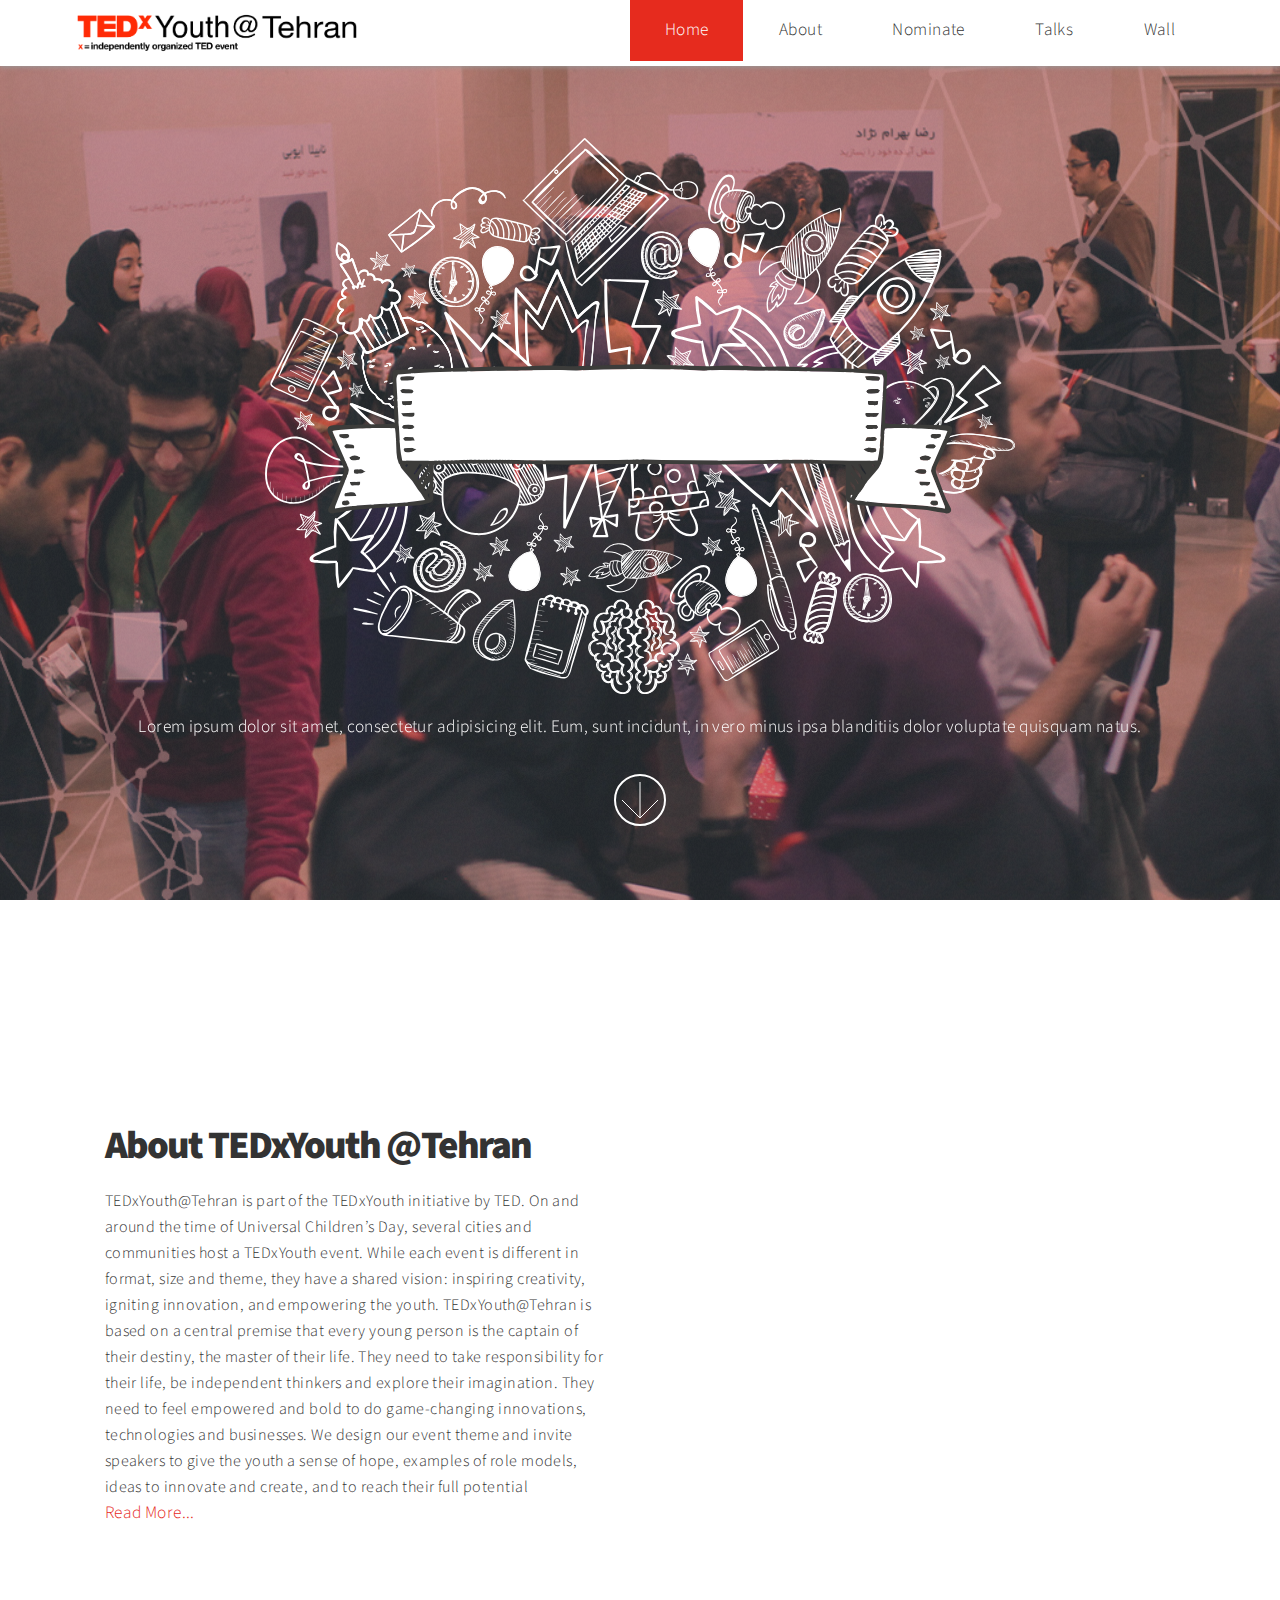
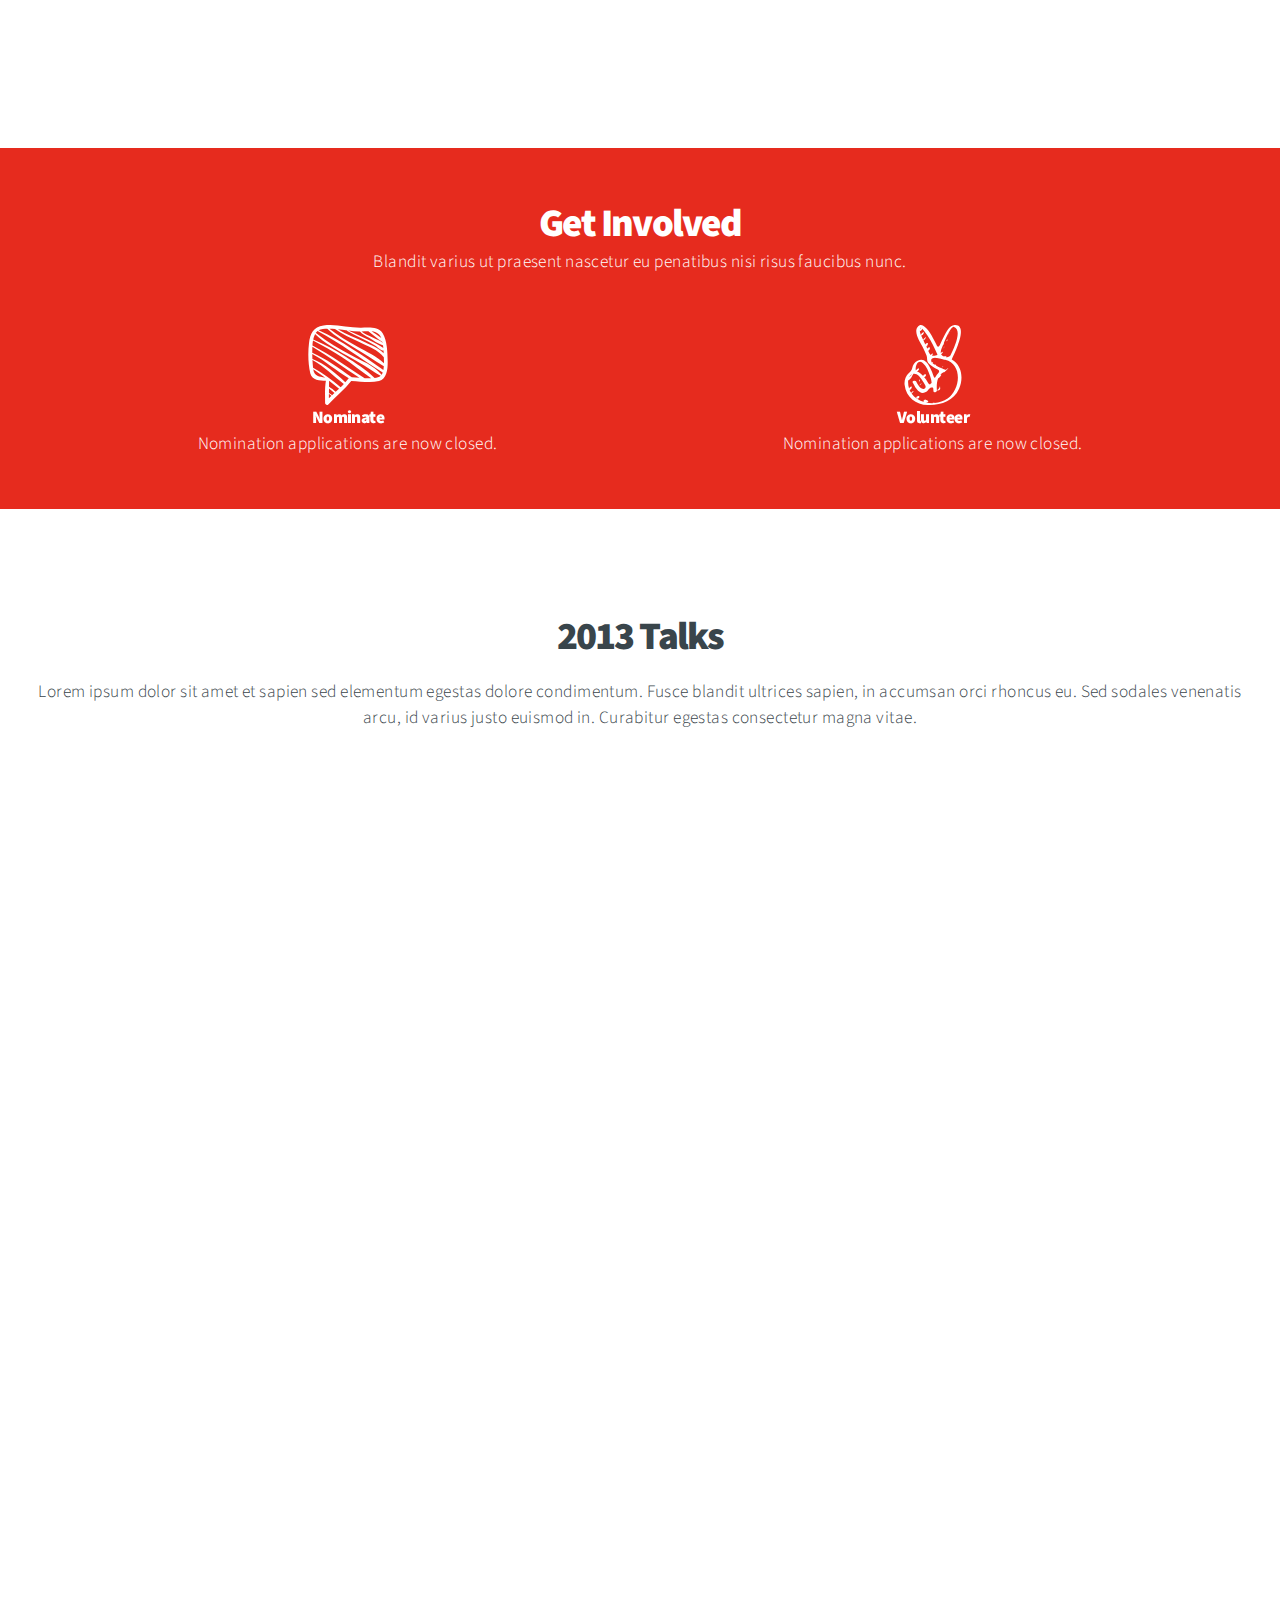
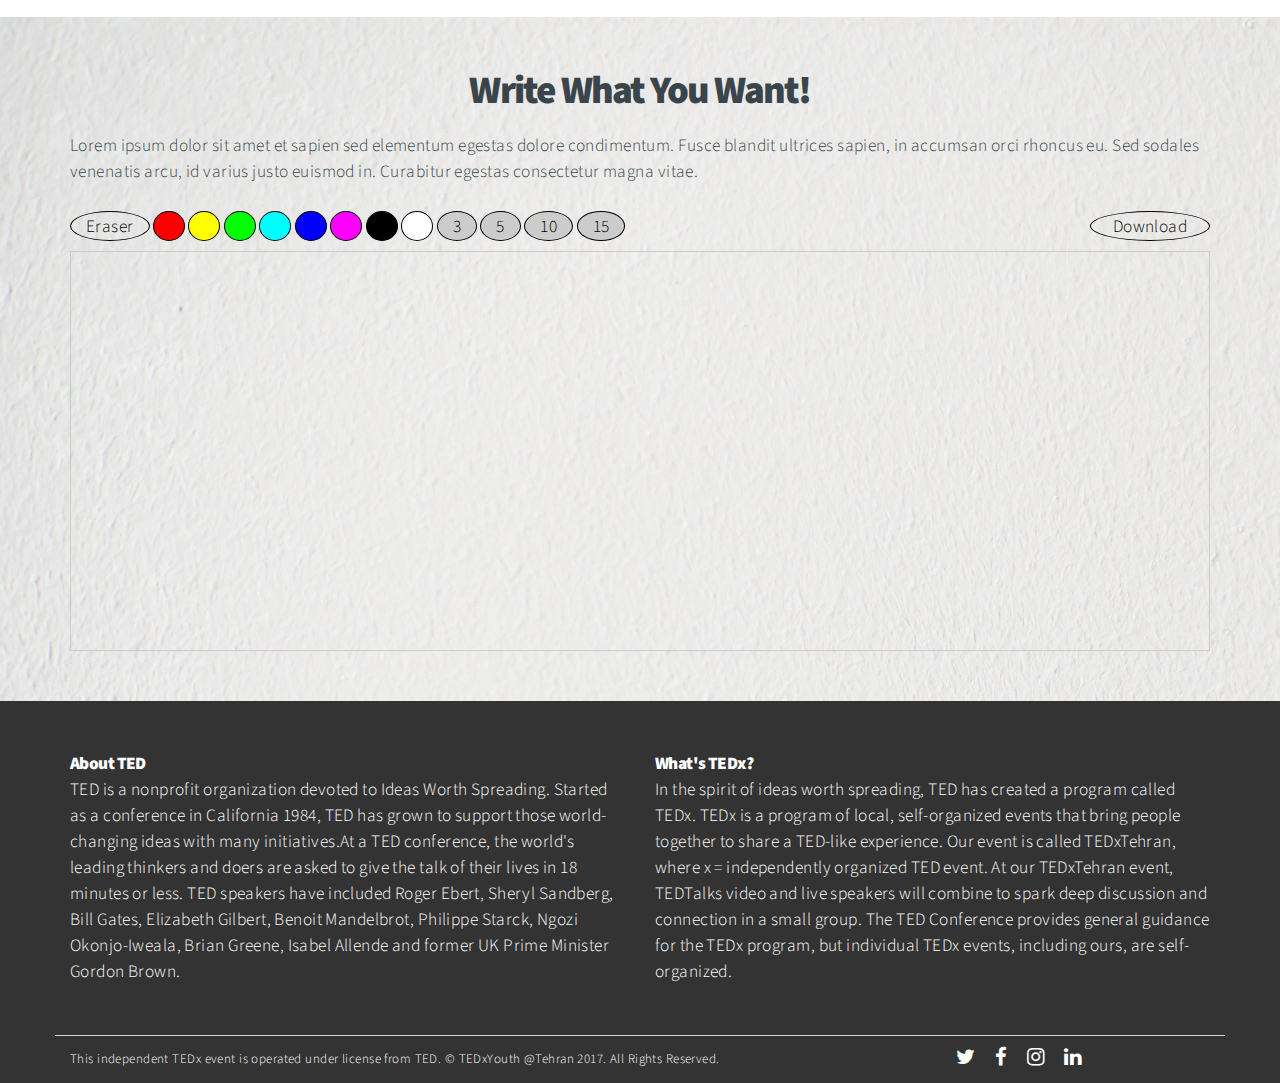
==== commit 2943d456: "about page add" ====
--- a/index.html
+++ b/index.html
@@ -35,7 +35,7 @@
                             <li class="menu-item"><a href="#about" data-scroll>About</a></li>
                             <li class="menu-item"><a href="#cta" data-scroll>Nominate</a></li>
                             <li class="menu-item"><a href="#talks" data-scroll>Talks</a></li>
-                            <li class="menu-item"><a href="#sketch-sec" data-scroll>Write</a></li>
+                            <li class="menu-item"><a href="#sketch-sec" data-scroll>Wall</a></li>
                         </ul>
                     </nav>
                 </div>
@@ -68,7 +68,7 @@
                             <h2>About TEDxYouth @Tehran</h2>
                         </header>
                         <p>TEDxYouth@Tehran is part of the TEDxYouth initiative by TED. On and around the time of Universal Children’s Day, several cities and communities host a TEDxYouth event. While each event is different in format, size and theme, they have a shared vision: inspiring creativity, igniting innovation, and empowering the youth. TEDxYouth@Tehran is based on a central premise that every young person is the captain of their destiny, the master of their life. They need to take responsibility for their life, be independent thinkers and explore their imagination. They need to feel empowered and bold to do game-changing innovations, technologies and businesses. We design our event theme and invite speakers to give the youth a sense of hope, examples of role models, ideas to innovate and create, and to reach their full potential</p>
-                        <a id="read-more" href="#" target="_blank">Read More...</a> </div>
+                        <a id="read-more" href="about.html" target="_blank">Read More...</a> </div>
                 </div>
             </div>
         </div>
@@ -240,13 +240,6 @@
     <!--[if lte IE 8]><script src="assets/js/ie/respond.min.js"></script><![endif]-->
     <script src="js/menures.js"></script>
     <script src="js/main.js"></script>
-    <script>
-    $(".tools").live({
-        popupbeforeposition: function(event, ui) {
-            $("body").on("touchmove", false);
-        }
-    });
-    </script>
     <script type="text/javascript">
     $(function() {
         $.each(['#f00', '#ff0', '#0f0', '#0ff', '#00f', '#f0f', '#000', '#fff'], function() {
--- a/css/main.css
+++ b/css/main.css
@@ -468,55 +468,6 @@
     overflow-x: hidden;
 }
 
-body:before {
-    -moz-animation: spinner-show 1.5s 1 0.25s ease forwards, spinner-hide 0.25s ease-in-out forwards !important;
-    -webkit-animation: spinner-show 1.5s 1 0.25s ease forwards, spinner-hide 0.25s ease-in-out forwards !important;
-    -ms-animation: spinner-show 1.5s 1 0.25s ease forwards, spinner-hide 0.25s ease-in-out forwards !important;
-    animation: spinner-show 1.5s 1 0.25s ease forwards, spinner-hide 0.25s ease-in-out forwards !important;
-    -moz-transform-origin: 50% 50%;
-    -webkit-transform-origin: 50% 50%;
-    -ms-transform-origin: 50% 50%;
-    transform-origin: 50% 50%;
-    -moz-osx-font-smoothing: grayscale;
-    -webkit-font-smoothing: antialiased;
-    font-family: FontAwesome;
-    font-style: normal;
-    font-weight: normal;
-    text-transform: none !important;
-    color: #e5e6e7;
-    content: '\f1ce';
-    cursor: default;
-    display: block;
-    font-size: 2em;
-    height: 2em;
-    left: 50%;
-    line-height: 2em;
-    margin: -1em 0 0 -1em;
-    opacity: 0;
-    position: fixed;
-    text-align: center;
-    top: 50%;
-    width: 2em;
-    z-index: -1;
-}
-
-body:after {
-    -moz-animation: overlay-hide 1.5s ease-in forwards !important;
-    -webkit-animation: overlay-hide 1.5s ease-in forwards !important;
-    -ms-animation: overlay-hide 1.5s ease-in forwards !important;
-    animation: overlay-hide 1.5s ease-in forwards !important;
-    background: #ffffff;
-    content: '';
-    display: block;
-    height: 100%;
-    left: 0;
-    opacity: 0;
-    position: fixed;
-    top: 0;
-    width: 100%;
-    z-index: -1;
-}
-
 body.is-loading:before {
     -moz-animation: spinner-show 1.5s 1 0.25s ease forwards, spinner-rotate 0.75s infinite linear !important;
     -webkit-animation: spinner-show 1.5s 1 0.25s ease forwards, spinner-rotate 0.75s infinite linear !important;
@@ -2433,4 +2384,7 @@
 }
 #intro-image{
 	margin: 20px 0;
+}
+#pageConatiner{
+padding: 80px 0;
 }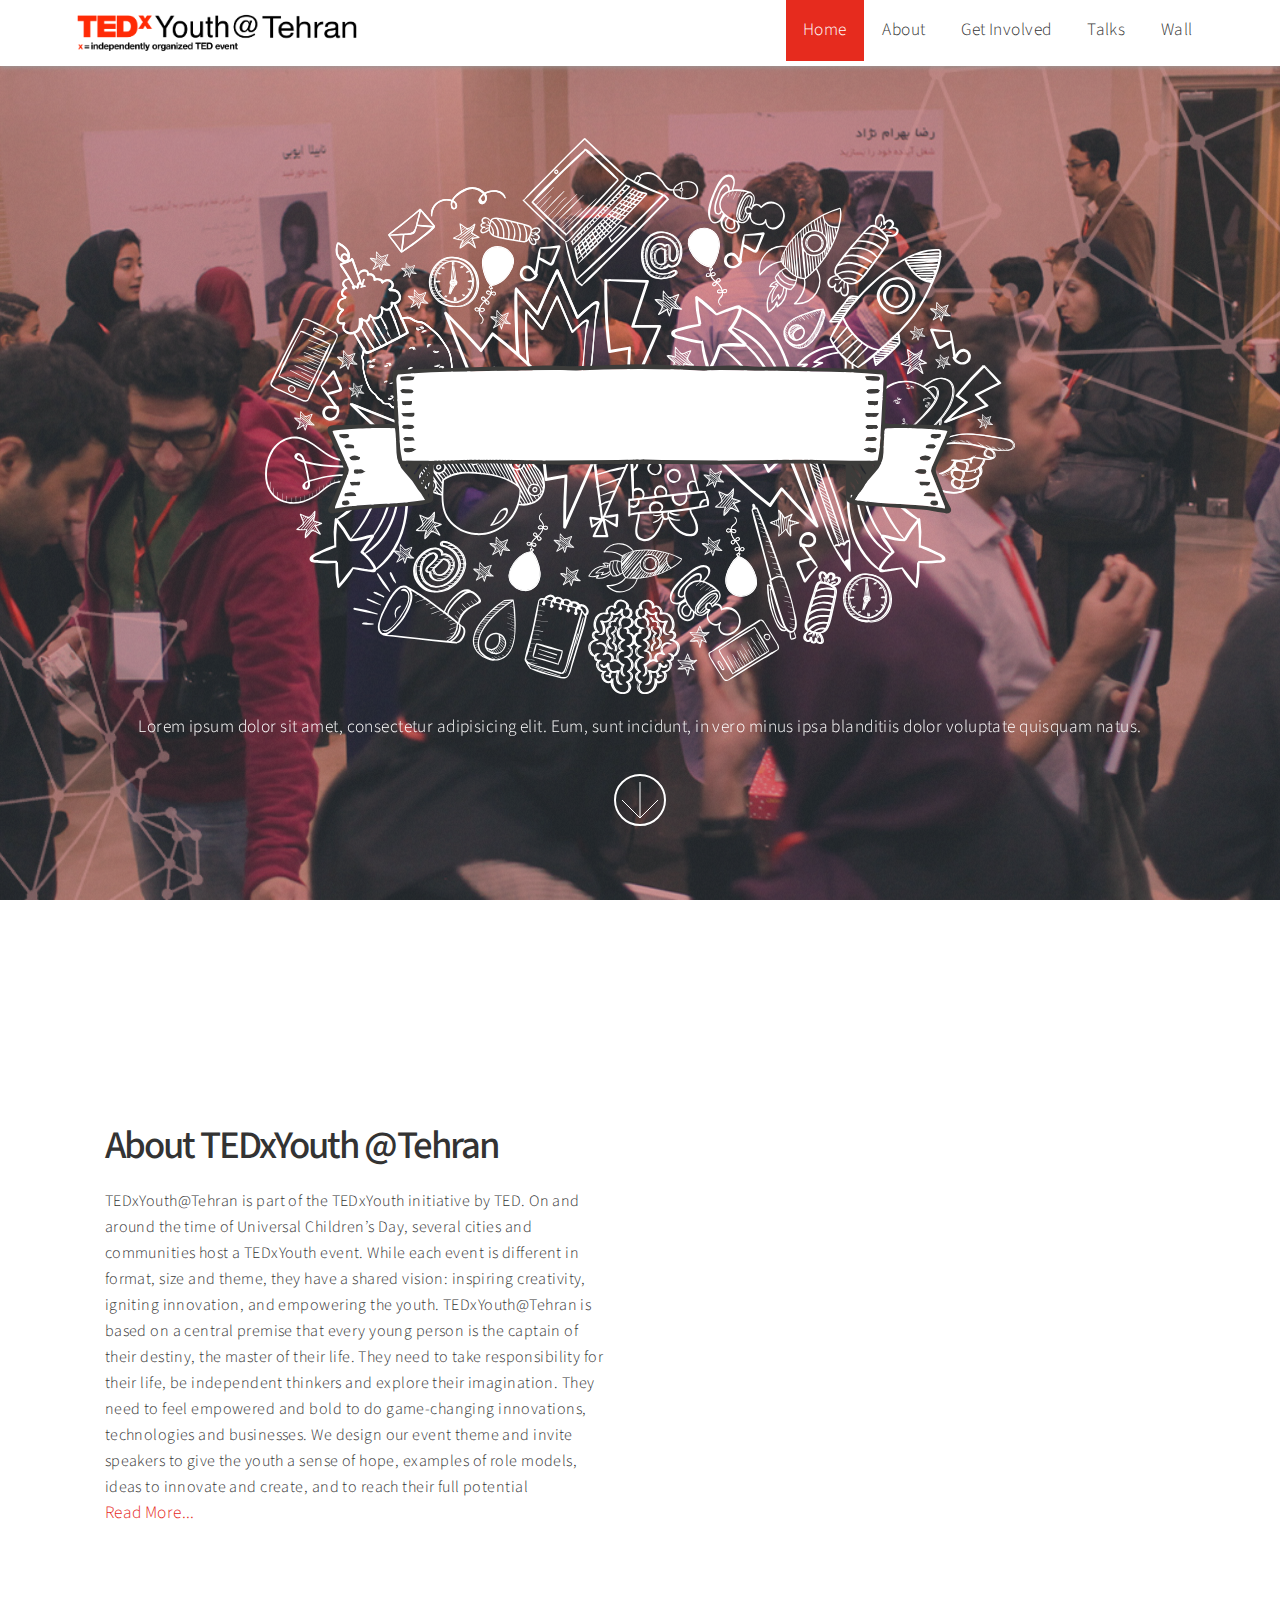
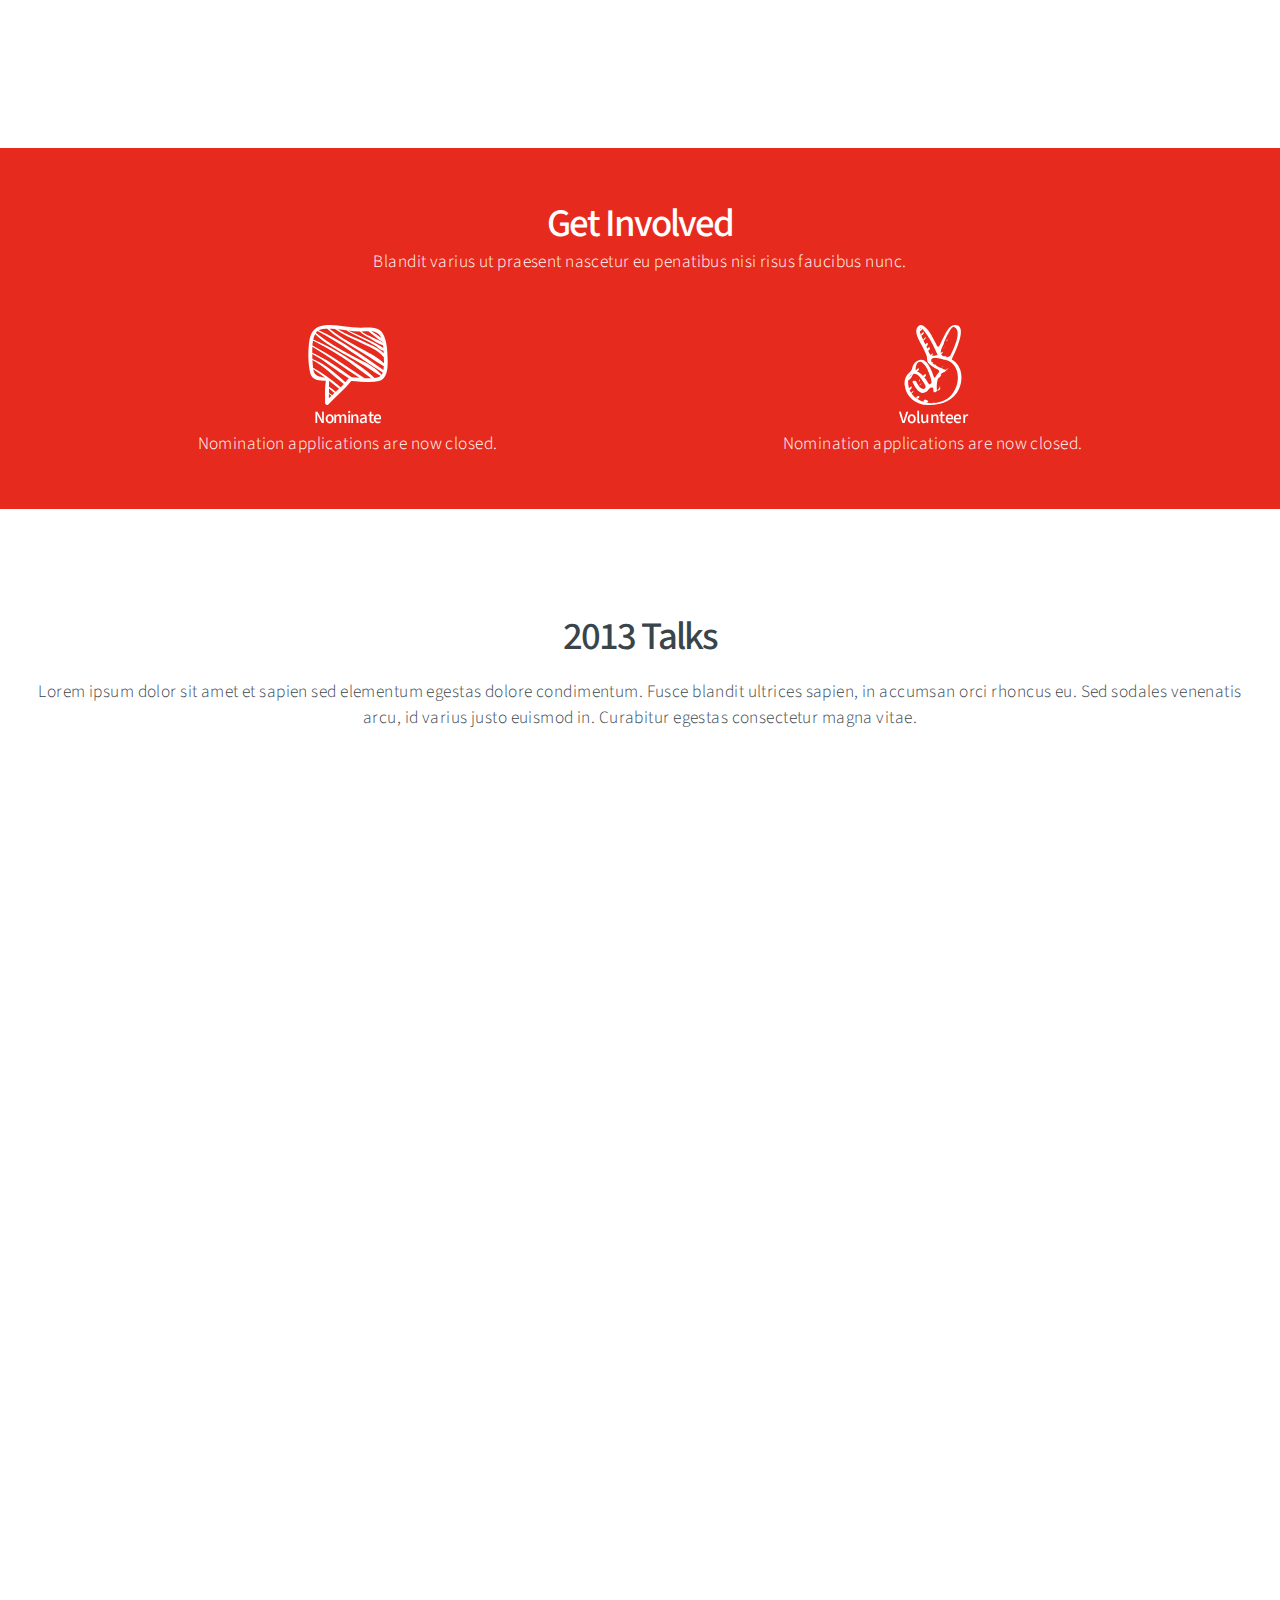
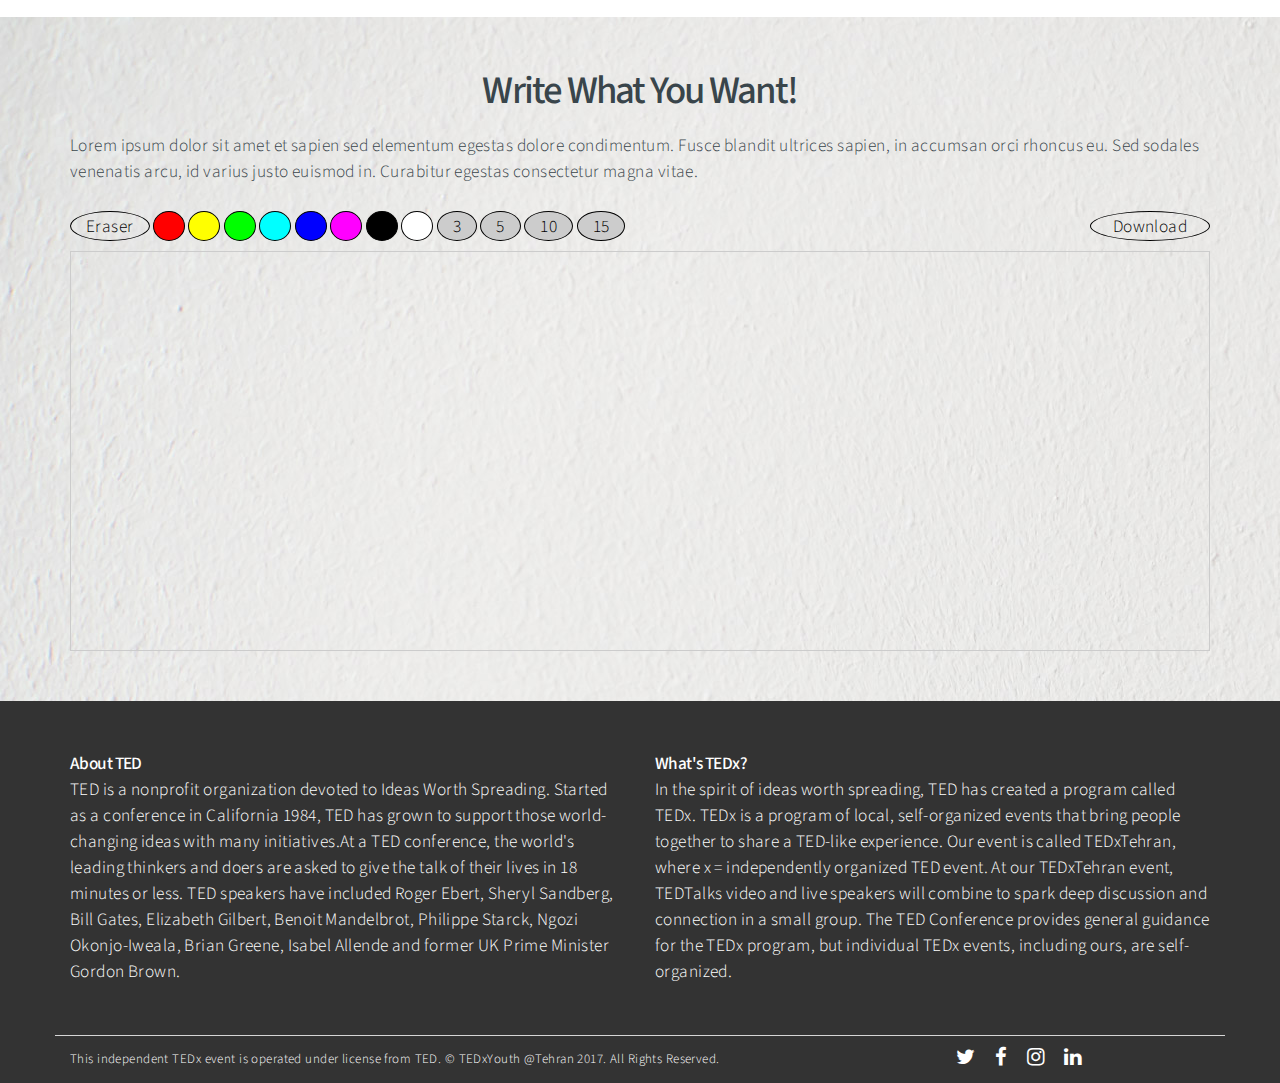
==== commit f2c8e875: "volunteer page add" ====
--- a/index.html
+++ b/index.html
@@ -33,7 +33,7 @@
                         <ul>
                             <li class="menu-item active"><a href="#intro" data-scroll>Home</a></li>
                             <li class="menu-item"><a href="#about" data-scroll>About</a></li>
-                            <li class="menu-item"><a href="#cta" data-scroll>Nominate</a></li>
+                            <li class="menu-item"><a href="#getInvolved" data-scroll>Get Involved</a></li>
                             <li class="menu-item"><a href="#talks" data-scroll>Talks</a></li>
                             <li class="menu-item"><a href="#sketch-sec" data-scroll>Wall</a></li>
                         </ul>
@@ -53,7 +53,7 @@
                     <p>Lorem ipsum dolor sit amet, consectetur adipisicing elit. Eum, sunt incidunt, in vero minus ipsa blanditiis dolor voluptate quisquam natus.</p>
                 </div>
                 <div class="row">
-                    <footer> <a href="#one" class="button style2 down">More</a> </footer>
+                    <footer> <a href="#about" class="button style2 down">More</a> </footer>
                 </div>
             </div>
         </div>
@@ -74,7 +74,7 @@
         </div>
     </section>
     <!-- Nominate -->
-    <section id="cta">
+    <section id="getInvolved">
         <div class="container">
             <div class="row">
                 <div class="col-md-12">
@@ -84,13 +84,13 @@
             </div>
             <div class="row nom-inate">
                 <div class="col-md-6">
-                    <a class="hvr-grow" target="_blank" href="#"><img src="images/speech.svg" alt="nominate" />
+                    <a class="hvr-grow" target="_blank" href="nominate.html"><img src="images/speech.svg" alt="nominate" />
                         <h3>Nominate</h3>
                     </a>
                     <p>Nomination applications are now closed.</p>
                 </div>
                 <div class="col-md-6">
-                    <a class="hvr-grow" target="_blank" href="#"><img src="images/hand.svg" alt="volunteer" />
+                    <a class="hvr-grow" target="_blank" href="volunteer.html"><img src="images/hand.svg" alt="volunteer" />
                         <h3>Volunteer</h3>
                     </a>
                     <p>Nomination applications are now closed.</p>
@@ -161,24 +161,6 @@
         </div>
     </section>
     <!-- Contact -->
-    <!--      <section id="contact" class="main style3 secondary">
-        <div class="content">
-          <header>
-            <h2>Say Hello.</h2>
-            <p>Lorem ipsum dolor sit amet et sapien sed elementum egestas dolore condimentum.</p>
-          </header>
-          <div class="box">
-            <form method="post" action="#">
-              <div class="field half first"><input type="text" name="name" placeholder="Name" /></div>
-              <div class="field half"><input type="email" name="email" placeholder="Email" /></div>
-              <div class="field"><textarea name="message" placeholder="Message" rows="6"></textarea></div>
-              <ul class="actions">
-                <li><input type="submit" value="Send Message" /></li>
-              </ul>
-            </form>
-          </div>
-        </div>
-      </section>-->
     <section id="sketch-sec">
         <div class="container">
             <div class="row">
@@ -232,7 +214,6 @@
     <script src="js/jquery.min.js"></script>
     <script src="js/bootstrap.min.js"></script>
     <script src="js/jquery.poptrox.min.js"></script>
-    <script src="js/jquery.scrolly.min.js"></script>
     <script src="js/jquery.scrollex.min.js"></script>
     <script src="js/skel.min.js"></script>
     <script src="js/util.js"></script>
--- a/css/main.css
+++ b/css/main.css
@@ -558,7 +558,7 @@
 h4,
 h5,
 h6 {
-    font-weight: 900;
+    font-weight: 500;
     color: inherit;
     letter-spacing: -0.0325em;
 }
@@ -626,6 +626,7 @@
     padding: 1em 0 1em 2em;
     font-style: italic;
 }
+
 
 /* Box */
 
@@ -1820,7 +1821,9 @@
 }
 
 .nav-collapse a:active,
-.nav-collapse .active a {
+.nav-collapse a:focus,
+.nav-collapse .active a,
+.nav-collapse .active a:focus {
     background: #e62b1e;
     color: #fff;
 }
@@ -1828,7 +1831,7 @@
 @media screen and (min-width: 70em) {
     .nav-collapse a {
         border-left: 1px solid white;
-        padding: 1em 2em;
+        padding: 1em;
         text-align: center;
         border-top: 0;
         float: left;
@@ -2138,6 +2141,7 @@
 #footer .aboutTed {
     margin-bottom: 50px;
 }
+
 #footer .copyright {
     border-top: 1px solid rgba(255, 255, 255, 0.8);
     padding: 10px 0;
@@ -2285,106 +2289,194 @@
     height: 400px;
 }
 
-
 @charset "utf-8";
+
 /* CSS Document */
+
 .gallery article .image {
-	opacity: 1;
-	transition: opacity .25s ease-in-out;
-	-moz-transition: opacity .25s ease-in-out;
-	-webkit-transition: opacity .25s ease-in-out;
-}
+    opacity: 1;
+    transition: opacity .25s ease-in-out;
+    -moz-transition: opacity .25s ease-in-out;
+    -webkit-transition: opacity .25s ease-in-out;
+}
+
 .gallery article .image:hover {
-	opacity: 0.8;
-}
-.from-left h3, .from-right h3 {
-	position: absolute;
-	bottom: 30px;
-	left: 25px;
-	color: #fff;
-	padding: 2px 10px;
-}
-/* CTA */
-
-#cta {
-	background: #e62b1e; /* fallback for old browsers */
-	color: #fff;
-	padding: 3em 0;
-	text-align: center;
-}
-#cta h2, #cta h3, #cta h4, #cta h5, #cta h6 {
-	color: #fff;
-}
+    opacity: 0.8;
+}
+
+.from-left h3,
+.from-right h3 {
+    position: absolute;
+    bottom: 30px;
+    left: 25px;
+    color: #fff;
+    padding: 2px 10px;
+}
+
+
+/* getInvolved */
+
+#getInvolved {
+    background: #e62b1e;
+    /* fallback for old browsers */
+    color: #fff;
+    padding: 3em 0;
+    text-align: center;
+}
+
+#getInvolved h2,
+#getInvolved h3,
+#getInvolved h4,
+#getInvolved h5,
+#getInvolved h6 {
+    color: #fff;
+}
+
 .nom-inate img {
-	width: 80px;
-	height: 80px;
-}
-.nom-inate{
-	padding: 50px 0 0;
-}
+    width: 80px;
+    height: 80px;
+}
+
+.nom-inate {
+    padding: 50px 0 0;
+}
+
 .nom-inate a {
-	text-decoration: none;
-}
+    text-decoration: none;
+}
+
+
 /* Sketch */
 
 #sketch-sec {
-	background: url(../images/white-wall.jpg);
-}
+    background: url(../images/white-wall.jpg);
+}
+
 article canvas {
-	width: 800px;
-	height: 300px;
-}
+    width: 800px;
+    height: 300px;
+}
+
 pre.source {
-	background: #e5eeee;
-	padding: 10px 20px;
-	width: 760px;
-	overflow-x: auto;
-	border: 1px solid #acc;
-}
+    background: #e5eeee;
+    padding: 10px 20px;
+    width: 760px;
+    overflow-x: auto;
+    border: 1px solid #acc;
+}
+
 code {
-	background: #cff;
-}
+    background: #cff;
+}
+
 .tools {
-	margin-bottom: 10px;
-}
+    margin-bottom: 10px;
+}
+
 .tools a {
-	border: 1px solid;
-	height: 30px;
-	line-height: 30px;
-	padding: 0 15px;
-	vertical-align: middle;
-	text-align: center;
-	text-decoration: none;
-	display: inline-block;
-	color: black;
-	border-radius: 50%;
-}
+    border: 1px solid;
+    height: 30px;
+    line-height: 30px;
+    padding: 0 15px;
+    vertical-align: middle;
+    text-align: center;
+    text-decoration: none;
+    display: inline-block;
+    color: black;
+    border-radius: 50%;
+}
+
 #read-more {
-	color: #e62b1e;
-	text-decoration: none;
-}
+    color: #e62b1e;
+    text-decoration: none;
+}
+
 #read-more:hover {
-	color: #39454b;
-	transition: all .25s ease-in-out;
-	-moz-transition: all .25s ease-in-out;
-	-webkit-transition: all .25s ease-in-out;
-}
+    color: #39454b;
+    transition: all .25s ease-in-out;
+    -moz-transition: all .25s ease-in-out;
+    -webkit-transition: all .25s ease-in-out;
+}
+
 .aparat {
-	opacity: 1;
-	position: absolute;
-	bottom: 16px;
-	left: 115px;
-	padding: 2px 10px;
-}
+    opacity: 1;
+    position: absolute;
+    bottom: 16px;
+    left: 115px;
+    padding: 2px 10px;
+}
+
 .aparat:hover {
-	opacity: .8;
-	transition: opacity .25s ease-in-out;
-	-moz-transition: opacity .25s ease-in-out;
-	-webkit-transition: opacity .25s ease-in-out;
-}
-#intro-image{
-	margin: 20px 0;
-}
-#pageConatiner{
-padding: 80px 0;
+    opacity: .8;
+    transition: opacity .25s ease-in-out;
+    -moz-transition: opacity .25s ease-in-out;
+    -webkit-transition: opacity .25s ease-in-out;
+}
+
+#intro-image {
+    margin: 20px 0;
+}
+
+#pageConatiner {
+    padding: 80px 0;
+}
+
+.titlePages,
+.titlePagesCenter{
+    padding-bottom: 18px;
+    position: relative;
+    margin-bottom: 25px;
+}
+
+.titlePages:before {
+    content: "";
+    border-bottom: 1px solid #2a2f46;
+    position: absolute;
+    bottom: 0;
+    left: 0;
+    right: 0;
+    width: 80px;
+}
+
+.titlePagesCenter:before {
+    content: "";
+    border-bottom: 1px solid #2a2f46;
+    position: absolute;
+    margin: 0 auto;
+    bottom: 0;
+    left: 0;
+    right: 0;
+    width: 80px;
+}
+
+.nominateForm {
+    padding: 80px 0;
+}
+
+.nominateFormTitle {
+    text-align: center;
+}
+.TEDxRed{
+    color: #e62b1e;
+}
+
+.whyTedxVid {
+    margin-top: 0;
+    position: relative;
+    top: 0;
+    right: 0;
+    width: 50%;
+    height: 100%;
+}
+
+.vid {
+    top: 0;
+    right: 0;
+    width: 100%;
+    height: 100%;
+}
+
+.WhyTedxText {
+    float: right;
+    padding-left: 30px;
 }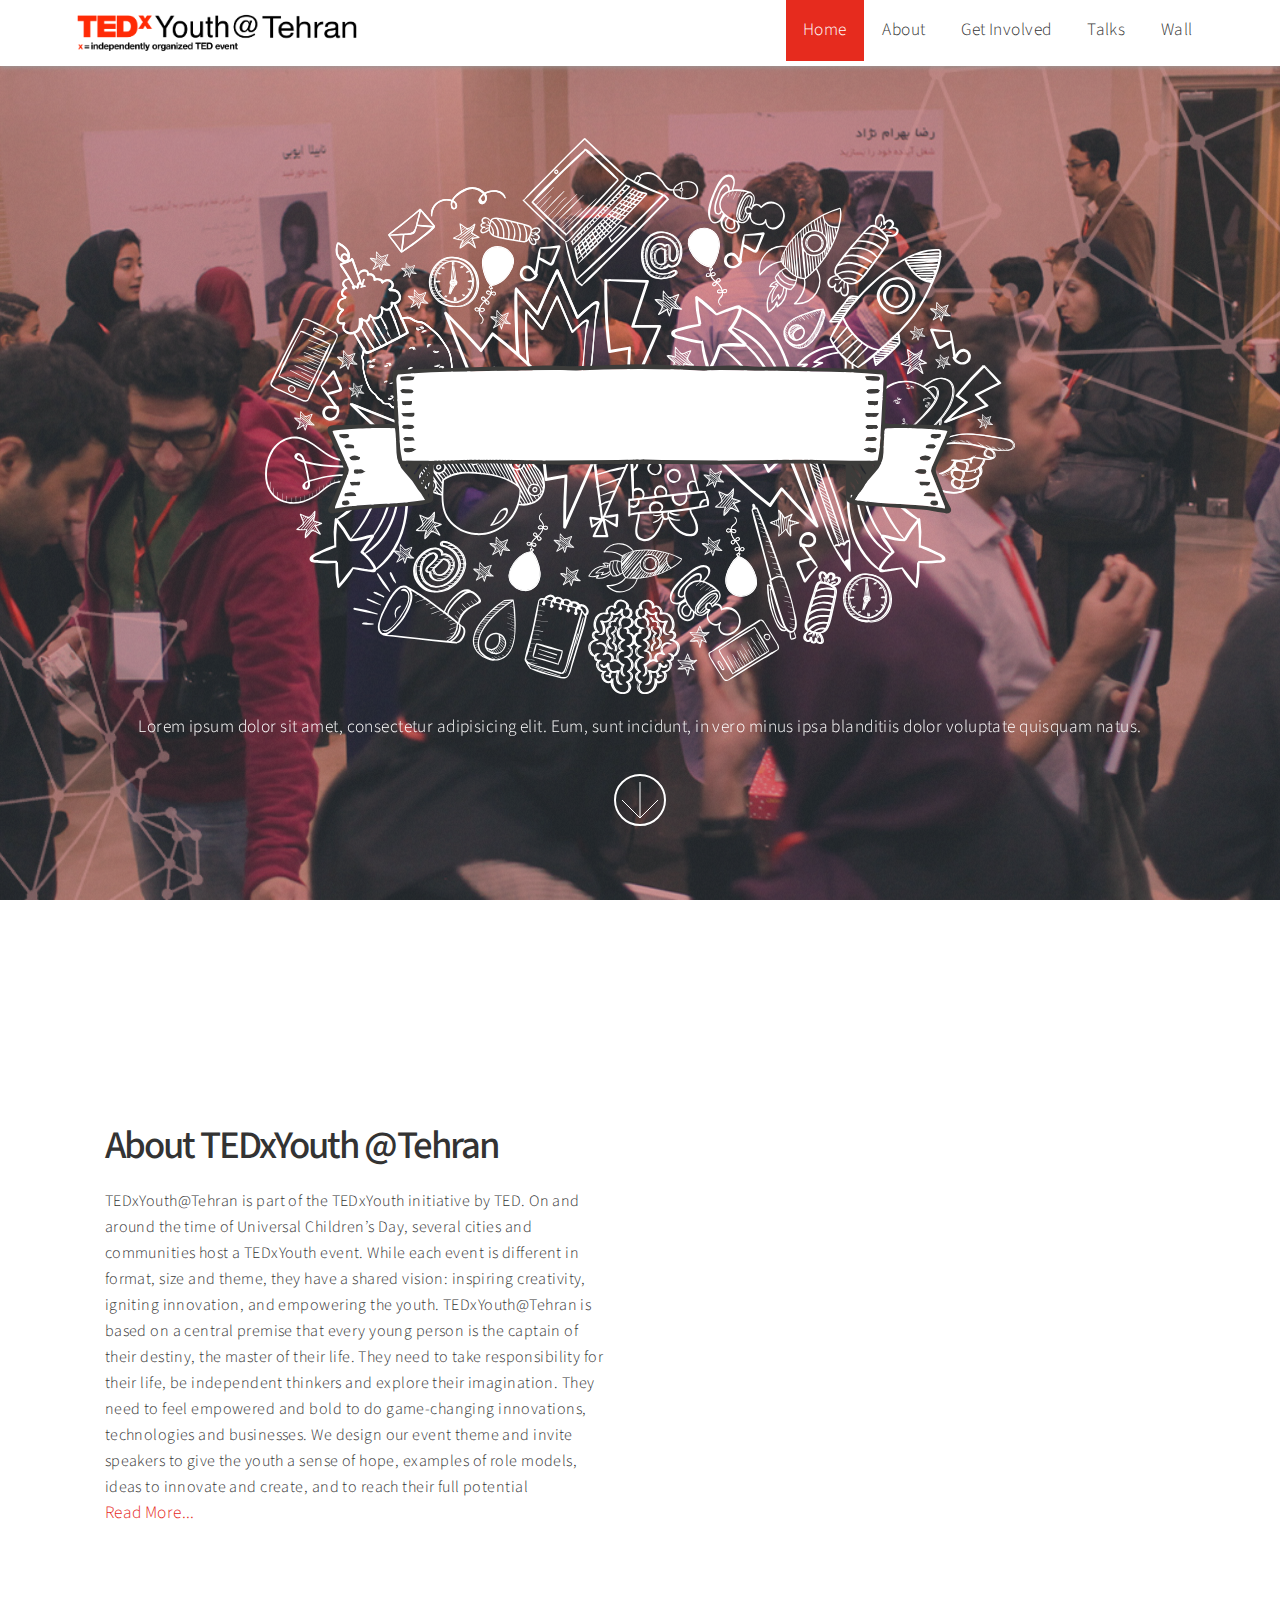
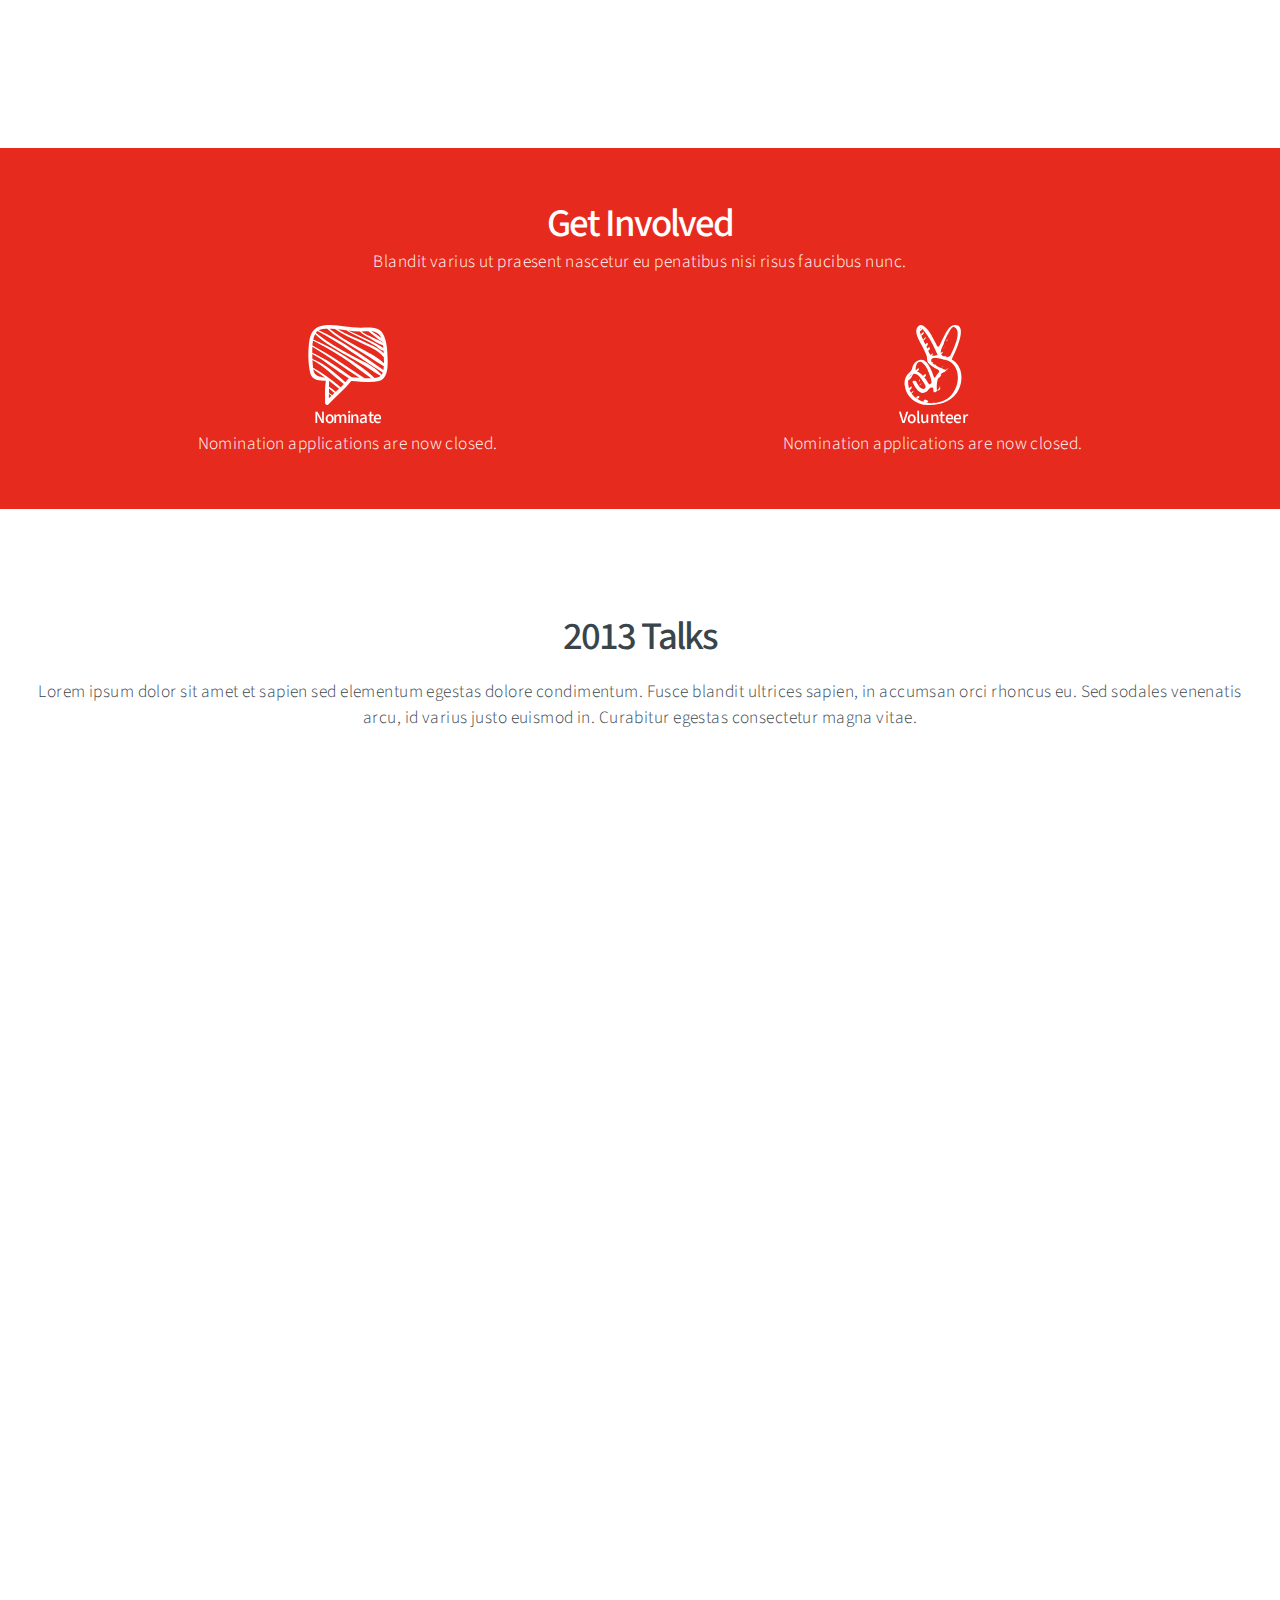
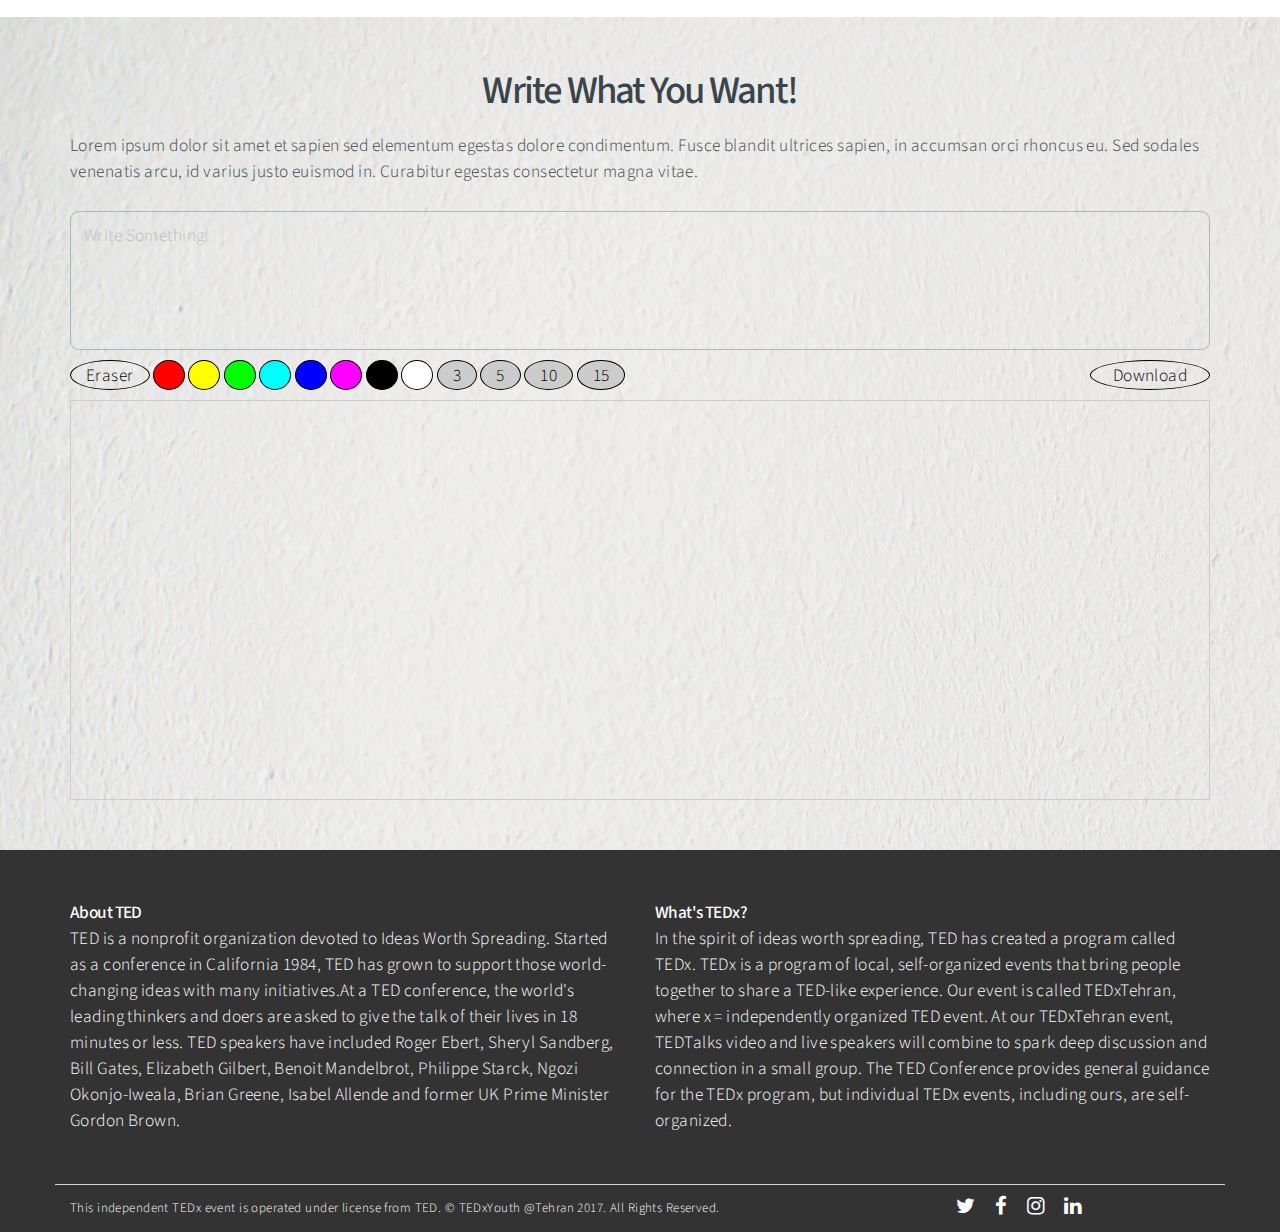
==== commit cc67a64c: "textarea added to sketch section" ====
--- a/index.html
+++ b/index.html
@@ -1,4 +1,4 @@
-<!DOCTYPE HTML>
+﻿<!DOCTYPE HTML>
 <!--
   84 69 68 120 89 111 117 116 104 64 84 101 104 114 97 110
 -->
@@ -17,6 +17,7 @@
     <link rel="shortcut icon" href="images/favicons/favicon.png" type="image/png">
     <link rel="stylesheet" href="css/bootstrap.min.css" />
     <link rel="stylesheet" href="css/main.css" />
+    <link rel="stylesheet" href="css/custom.css" />
     <link rel="stylesheet" href="css/hover-min.css" />
     <!--[if lte IE 8]><link rel="stylesheet" href="assets/css/ie8.css" /><![endif]-->
     <!--[if lte IE 9]><link rel="stylesheet" href="assets/css/ie9.css" /><![endif]-->
@@ -68,7 +69,8 @@
                             <h2>About TEDxYouth @Tehran</h2>
                         </header>
                         <p>TEDxYouth@Tehran is part of the TEDxYouth initiative by TED. On and around the time of Universal Children’s Day, several cities and communities host a TEDxYouth event. While each event is different in format, size and theme, they have a shared vision: inspiring creativity, igniting innovation, and empowering the youth. TEDxYouth@Tehran is based on a central premise that every young person is the captain of their destiny, the master of their life. They need to take responsibility for their life, be independent thinkers and explore their imagination. They need to feel empowered and bold to do game-changing innovations, technologies and businesses. We design our event theme and invite speakers to give the youth a sense of hope, examples of role models, ideas to innovate and create, and to reach their full potential</p>
-                        <a id="read-more" href="about.html" target="_blank">Read More...</a> </div>
+                        <a id="read-more" href="about.html" target="_blank">Read More...</a>
+                    </div>
                 </div>
             </div>
         </div>
@@ -84,13 +86,15 @@
             </div>
             <div class="row nom-inate">
                 <div class="col-md-6">
-                    <a class="hvr-grow" target="_blank" href="nominate.html"><img src="images/speech.svg" alt="nominate" />
+                    <a class="hvr-grow" target="_blank" href="nominate.html">
+                        <img src="images/speech.svg" alt="nominate" />
                         <h3>Nominate</h3>
                     </a>
                     <p>Nomination applications are now closed.</p>
                 </div>
                 <div class="col-md-6">
-                    <a class="hvr-grow" target="_blank" href="volunteer.html"><img src="images/hand.svg" alt="volunteer" />
+                    <a class="hvr-grow" target="_blank" href="volunteer.html">
+                        <img src="images/hand.svg" alt="volunteer" />
                         <h3>Volunteer</h3>
                     </a>
                     <p>Nomination applications are now closed.</p>
@@ -108,7 +112,8 @@
             <!-- Gallery  -->
             <div class="gallery">
                 <article class="from-left">
-                    <a target="_blank" href="https://youtu.be/QWAlzKsrW7I?list=PLSatVjzQd2dTUDCQ9sZZdvlAwgSPXDZ_b" class="image fit"><img src="images/thumbs/01.jpg" title="Story of My Life" alt="Amirali Nabavian" />
+                    <a target="_blank" href="https://youtu.be/QWAlzKsrW7I?list=PLSatVjzQd2dTUDCQ9sZZdvlAwgSPXDZ_b" class="image fit">
+                        <img src="images/thumbs/01.jpg" title="Story of My Life" alt="Amirali Nabavian" />
                         <div class="col-md-6 col-sm-5 col-xs-5">
                             <h3>Story of My Life</h3>
                         </div>
@@ -118,7 +123,8 @@
                     </a>
                 </article>
                 <article class="from-right">
-                    <a target="_blank" href="https://youtu.be/pghM2YGiFV8?list=PLSatVjzQd2dTUDCQ9sZZdvlAwgSPXDZ_b" class="image fit"><img src="images/thumbs/02.jpg" title="Nurture Your Passion" alt="Alireza Eskandari" />
+                    <a target="_blank" href="https://youtu.be/pghM2YGiFV8?list=PLSatVjzQd2dTUDCQ9sZZdvlAwgSPXDZ_b" class="image fit">
+                        <img src="images/thumbs/02.jpg" title="Nurture Your Passion" alt="Alireza Eskandari" />
                         <div class="col-md-6 col-sm-5 col-xs-5">
                             <h3>Nurture Your Passion</h3>
                         </div>
@@ -128,7 +134,8 @@
                     </a>
                 </article>
                 <article class="from-left">
-                    <a target="_blank" href="https://youtu.be/fPkM10XFb0c?list=PLSatVjzQd2dTUDCQ9sZZdvlAwgSPXDZ_b" class="image fit"><img src="images/thumbs/03.jpg" title="7 Do's and Don'ts for Successful Entrepreneurship" alt="Mohsen Malayeri" />
+                    <a target="_blank" href="https://youtu.be/fPkM10XFb0c?list=PLSatVjzQd2dTUDCQ9sZZdvlAwgSPXDZ_b" class="image fit">
+                        <img src="images/thumbs/03.jpg" title="7 Do's and Don'ts for Successful Entrepreneurship" alt="Mohsen Malayeri" />
                         <div class="col-md-6 col-sm-5 col-xs-5">
                             <h3>How to be a Successful Entrepreneurship</h3>
                         </div>
@@ -138,7 +145,8 @@
                     </a>
                 </article>
                 <article class="from-right">
-                    <a target="_blank" href="https://youtu.be/7zf-gLbZ0UE?list=PLSatVjzQd2dTUDCQ9sZZdvlAwgSPXDZ_b" class="image fit"><img src="images/thumbs/04.jpg" title="How to Invent Your Career" alt="Reza BahramiNezhad" />
+                    <a target="_blank" href="https://youtu.be/7zf-gLbZ0UE?list=PLSatVjzQd2dTUDCQ9sZZdvlAwgSPXDZ_b" class="image fit">
+                        <img src="images/thumbs/04.jpg" title="How to Invent Your Career" alt="Reza BahramiNezhad" />
                         <div class="col-md-6 col-sm-5 col-xs-5">
                             <h3>How to Invent Your Career</h3>
                         </div>
@@ -148,7 +156,8 @@
                     </a>
                 </article>
                 <article class="from-left">
-                    <a target="_blank" href="https://youtu.be/OF8m6EZIbdY?list=PLSatVjzQd2dTUDCQ9sZZdvlAwgSPXDZ_b" class="image fit"><img src="images/thumbs/05.jpg" title="Me, Towards the Sun" alt="Nabila Ayoubi" />
+                    <a target="_blank" href="https://youtu.be/OF8m6EZIbdY?list=PLSatVjzQd2dTUDCQ9sZZdvlAwgSPXDZ_b" class="image fit">
+                        <img src="images/thumbs/05.jpg" title="Me, Towards the Sun" alt="Nabila Ayoubi" />
                         <div class="col-md-6 col-sm-5 col-xs-5">
                             <h3>Me, Towards the Sun</h3>
                         </div>
@@ -170,6 +179,9 @@
                         <p> Lorem ipsum dolor sit amet et sapien sed elementum egestas dolore condimentum. Fusce blandit ultrices sapien, in accumsan orci rhoncus eu. Sed sodales venenatis arcu, id varius justo euismod in. Curabitur egestas consectetur magna vitae. </p>
                     </header>
                 </div>
+                <div class="col-md-12">
+                    <textarea id="textarea" placeholder="Write Something!" maxlength="100"></textarea>
+                </div>
                 <div class="col-md-12" id="sketch-toolbar">
                     <div class="tools"> <a href="#colors_sketch" data-download="png" style="float: right; width: 120px;">Download</a> <a href="#colors_sketch" data-tool="eraser">Eraser</a> </div>
                 </div>
@@ -196,7 +208,7 @@
                 <!-- Menu -->
                 <div class="col-md-9 col-sm-12 col-xs-12">
                     <p>
-                      This independent TEDx event is operated under license from TED. &copy; TEDxYouth @Tehran 2017. All Rights Reserved.
+                        This independent TEDx event is operated under license from TED. &copy; TEDxYouth @Tehran 2017. All Rights Reserved.
                     </p>
                 </div>
                 <div class="col-md-3 col-sm-12 col-xs-12">
@@ -222,15 +234,15 @@
     <script src="js/menures.js"></script>
     <script src="js/main.js"></script>
     <script type="text/javascript">
-    $(function() {
-        $.each(['#f00', '#ff0', '#0f0', '#0ff', '#00f', '#f0f', '#000', '#fff'], function() {
-            $('#sketch-toolbar .tools').append("<a href='#colors_sketch' data-tool='marker' data-color='" + this + "' style='background: " + this + ";'></a> ");
+        $(function () {
+            $.each(['#f00', '#ff0', '#0f0', '#0ff', '#00f', '#f0f', '#000', '#fff'], function () {
+                $('#sketch-toolbar .tools').append("<a href='#colors_sketch' data-tool='marker' data-color='" + this + "' style='background: " + this + ";'></a> ");
+            });
+            $.each([3, 5, 10, 15], function () {
+                $('#sketch-toolbar .tools').append("<a href='#colors_sketch' data-tool='marker' data-size='" + this + "' style='background: #ccc;'>" + this + "</a> ");
+            });
+            $('#colors_sketch').sketch();
         });
-        $.each([3, 5, 10, 15], function() {
-            $('#sketch-toolbar .tools').append("<a href='#colors_sketch' data-tool='marker' data-size='" + this + "' style='background: #ccc;'>" + this + "</a> ");
-        });
-        $('#colors_sketch').sketch();
-    });
     </script>
 </body>
 
--- a/css/main.css
+++ b/css/main.css
@@ -119,13 +119,13 @@
     quotes: none;
 }
 
-blockquote:before,
-blockquote:after,
-q:before,
-q:after {
-    content: '';
-    content: none;
-}
+    blockquote:before,
+    blockquote:after,
+    q:before,
+    q:after {
+        content: '';
+        content: none;
+    }
 
 table {
     border-collapse: collapse;
@@ -164,18 +164,18 @@
     min-width: 320px;
 }
 
-body.is-loading *,
-body.is-loading *:before,
-body.is-loading *:after {
-    -moz-animation: none !important;
-    -webkit-animation: none !important;
-    -ms-animation: none !important;
-    animation: none !important;
-    -moz-transition: none !important;
-    -webkit-transition: none !important;
-    -ms-transition: none !important;
-    transition: none !important;
-}
+    body.is-loading *,
+    body.is-loading *:before,
+    body.is-loading *:after {
+        -moz-animation: none !important;
+        -webkit-animation: none !important;
+        -ms-animation: none !important;
+        animation: none !important;
+        -moz-transition: none !important;
+        -webkit-transition: none !important;
+        -ms-transition: none !important;
+        transition: none !important;
+    }
 
 
 /* Spinner */
@@ -187,6 +187,7 @@
         -ms-transform: scale(1) rotate(0deg);
         transform: scale(1) rotate(0deg);
     }
+
     100% {
         -moz-transform: scale(1) rotate(360deg);
         -webkit-transform: scale(1) rotate(360deg);
@@ -202,6 +203,7 @@
         -ms-transform: scale(1) rotate(0deg);
         transform: scale(1) rotate(0deg);
     }
+
     100% {
         -moz-transform: scale(1) rotate(360deg);
         -webkit-transform: scale(1) rotate(360deg);
@@ -217,6 +219,7 @@
         -ms-transform: scale(1) rotate(0deg);
         transform: scale(1) rotate(0deg);
     }
+
     100% {
         -moz-transform: scale(1) rotate(360deg);
         -webkit-transform: scale(1) rotate(360deg);
@@ -232,6 +235,7 @@
         -ms-transform: scale(1) rotate(0deg);
         transform: scale(1) rotate(0deg);
     }
+
     100% {
         -moz-transform: scale(1) rotate(360deg);
         -webkit-transform: scale(1) rotate(360deg);
@@ -247,6 +251,7 @@
     0% {
         opacity: 0;
     }
+
     100% {
         opacity: 1;
     }
@@ -256,6 +261,7 @@
     0% {
         opacity: 0;
     }
+
     100% {
         opacity: 1;
     }
@@ -265,6 +271,7 @@
     0% {
         opacity: 0;
     }
+
     100% {
         opacity: 1;
     }
@@ -274,6 +281,7 @@
     0% {
         opacity: 0;
     }
+
     100% {
         opacity: 1;
     }
@@ -288,6 +296,7 @@
         color: #e5e6e7;
         z-index: 100001;
     }
+
     99% {
         -moz-transform: scale(0.5) rotate(360deg);
         -webkit-transform: scale(0.5) rotate(360deg);
@@ -296,6 +305,7 @@
         color: #e5e6e7;
         z-index: 100001;
     }
+
     100% {
         -moz-transform: scale(0.5) rotate(360deg);
         -webkit-transform: scale(0.5) rotate(360deg);
@@ -315,6 +325,7 @@
         color: #e5e6e7;
         z-index: 100001;
     }
+
     99% {
         -moz-transform: scale(0.5) rotate(360deg);
         -webkit-transform: scale(0.5) rotate(360deg);
@@ -323,6 +334,7 @@
         color: #e5e6e7;
         z-index: 100001;
     }
+
     100% {
         -moz-transform: scale(0.5) rotate(360deg);
         -webkit-transform: scale(0.5) rotate(360deg);
@@ -342,6 +354,7 @@
         color: #e5e6e7;
         z-index: 100001;
     }
+
     99% {
         -moz-transform: scale(0.5) rotate(360deg);
         -webkit-transform: scale(0.5) rotate(360deg);
@@ -350,6 +363,7 @@
         color: #e5e6e7;
         z-index: 100001;
     }
+
     100% {
         -moz-transform: scale(0.5) rotate(360deg);
         -webkit-transform: scale(0.5) rotate(360deg);
@@ -369,6 +383,7 @@
         color: #e5e6e7;
         z-index: 100001;
     }
+
     99% {
         -moz-transform: scale(0.5) rotate(360deg);
         -webkit-transform: scale(0.5) rotate(360deg);
@@ -377,6 +392,7 @@
         color: #e5e6e7;
         z-index: 100001;
     }
+
     100% {
         -moz-transform: scale(0.5) rotate(360deg);
         -webkit-transform: scale(0.5) rotate(360deg);
@@ -392,14 +408,17 @@
         opacity: 1;
         z-index: 100000;
     }
+
     15% {
         opacity: 1;
         z-index: 100000;
     }
+
     99% {
         opacity: 0;
         z-index: 100000;
     }
+
     100% {
         opacity: 0;
         z-index: -1;
@@ -411,14 +430,17 @@
         opacity: 1;
         z-index: 100000;
     }
+
     15% {
         opacity: 1;
         z-index: 100000;
     }
+
     99% {
         opacity: 0;
         z-index: 100000;
     }
+
     100% {
         opacity: 0;
         z-index: -1;
@@ -430,14 +452,17 @@
         opacity: 1;
         z-index: 100000;
     }
+
     15% {
         opacity: 1;
         z-index: 100000;
     }
+
     99% {
         opacity: 0;
         z-index: 100000;
     }
+
     100% {
         opacity: 0;
         z-index: -1;
@@ -449,14 +474,17 @@
         opacity: 1;
         z-index: 100000;
     }
+
     15% {
         opacity: 1;
         z-index: 100000;
     }
+
     99% {
         opacity: 0;
         z-index: 100000;
     }
+
     100% {
         opacity: 0;
         z-index: -1;
@@ -468,22 +496,22 @@
     overflow-x: hidden;
 }
 
-body.is-loading:before {
-    -moz-animation: spinner-show 1.5s 1 0.25s ease forwards, spinner-rotate 0.75s infinite linear !important;
-    -webkit-animation: spinner-show 1.5s 1 0.25s ease forwards, spinner-rotate 0.75s infinite linear !important;
-    -ms-animation: spinner-show 1.5s 1 0.25s ease forwards, spinner-rotate 0.75s infinite linear !important;
-    animation: spinner-show 1.5s 1 0.25s ease forwards, spinner-rotate 0.75s infinite linear !important;
-    z-index: 100001;
-}
-
-body.is-loading:after {
-    -moz-animation: none !important;
-    -webkit-animation: none !important;
-    -ms-animation: none !important;
-    animation: none !important;
-    opacity: 1;
-    z-index: 100000;
-}
+    body.is-loading:before {
+        -moz-animation: spinner-show 1.5s 1 0.25s ease forwards, spinner-rotate 0.75s infinite linear !important;
+        -webkit-animation: spinner-show 1.5s 1 0.25s ease forwards, spinner-rotate 0.75s infinite linear !important;
+        -ms-animation: spinner-show 1.5s 1 0.25s ease forwards, spinner-rotate 0.75s infinite linear !important;
+        animation: spinner-show 1.5s 1 0.25s ease forwards, spinner-rotate 0.75s infinite linear !important;
+        z-index: 100001;
+    }
+
+    body.is-loading:after {
+        -moz-animation: none !important;
+        -webkit-animation: none !important;
+        -ms-animation: none !important;
+        animation: none !important;
+        opacity: 1;
+        z-index: 100000;
+    }
 
 @media (-webkit-min-device-pixel-ratio: 2) {
     body:before {
@@ -563,15 +591,15 @@
     letter-spacing: -0.0325em;
 }
 
-h1 a,
-h2 a,
-h3 a,
-h4 a,
-h5 a,
-h6 a {
-    color: inherit;
-    text-decoration: none;
-}
+    h1 a,
+    h2 a,
+    h3 a,
+    h4 a,
+    h5 a,
+    h6 a {
+        color: inherit;
+        text-decoration: none;
+    }
 
 h2 {
     font-size: 2.25em;
@@ -636,22 +664,23 @@
     padding: 2em;
 }
 
-.box >:last-child {
-    margin-bottom: 0;
-}
-
-.box.style2 {
-    padding: 3em 2em;
-}
+    .box > :last-child {
+        margin-bottom: 0;
+    }
+
+    .box.style2 {
+        padding: 3em 2em;
+    }
 
 @media screen and (max-width: 736px) {
     .box {
         padding: 1em;
     }
-    .box.style2 {
-        padding: 1.5em 1.25em 1.5em 1.25em;
-        background-color: rgba(255, 255, 255, 0.9);
-    }
+
+        .box.style2 {
+            padding: 1.5em 1.25em 1.5em 1.25em;
+            background-color: rgba(255, 255, 255, 0.9);
+        }
 }
 
 
@@ -685,92 +714,92 @@
     text-decoration: none;
 }
 
-input[type="button"].down,
-input[type="submit"].down,
-input[type="reset"].down,
-.button.down,
-button.down {
-    width: 3em;
-    height: 3em;
-    line-height: 4.5em;
-    padding: 0;
-    background-image: url("images/dark-arrow.svg");
-    background-position: center center;
-    background-repeat: no-repeat;
-    text-indent: -10em;
-    overflow: hidden;
-}
-
-input[type="button"].down.anchored,
-input[type="submit"].down.anchored,
-input[type="reset"].down.anchored,
-.button.down.anchored,
-button.down.anchored {
-    bottom: 0;
-    border-bottom: 0;
-    border-radius: 3em 3em 0 0;
-    height: 4.5em;
-    margin-left: -2.5em;
-}
-
-input[type="button"].anchored,
-input[type="submit"].anchored,
-input[type="reset"].anchored,
-.button.anchored,
-button.anchored {
-    position: absolute;
-    left: 50%;
-}
-
-input[type="button"]:hover,
-input[type="submit"]:hover,
-input[type="reset"]:hover,
-.button:hover,
-button:hover {
-    background-color: #a8cea4;
-}
-
-input[type="button"]:active,
-input[type="submit"]:active,
-input[type="reset"]:active,
-.button:active,
-button:active {
-    background-color: #88bc82;
-}
-
-input[type="button"].style2,
-input[type="submit"].style2,
-input[type="reset"].style2,
-.button.style2,
-button.style2 {
-    background-color: transparent;
-    border: solid 2px #e5e6e7;
-    color: inherit;
-}
-
-input[type="button"].style2:hover,
-input[type="submit"].style2:hover,
-input[type="reset"].style2:hover,
-.button.style2:hover,
-button.style2:hover {
-    background-color: rgba(229, 230, 231, 0.25);
-}
-
-input[type="button"].style2:active,
-input[type="submit"].style2:active,
-input[type="reset"].style2:active,
-.button.style2:active,
-button.style2:active {
-    background-color: rgba(229, 230, 231, 0.375);
-}
-
-input[type="button"].style2.down,
-input[type="submit"].style2.down,
-input[type="reset"].style2.down,
-.button.style2.down,
-button.style2.down {
-    background-image: url("images/arrow.svg");
-}
+    input[type="button"].down,
+    input[type="submit"].down,
+    input[type="reset"].down,
+    .button.down,
+    button.down {
+        width: 3em;
+        height: 3em;
+        line-height: 4.5em;
+        padding: 0;
+        background-image: url("images/dark-arrow.svg");
+        background-position: center center;
+        background-repeat: no-repeat;
+        text-indent: -10em;
+        overflow: hidden;
+    }
+
+        input[type="button"].down.anchored,
+        input[type="submit"].down.anchored,
+        input[type="reset"].down.anchored,
+        .button.down.anchored,
+        button.down.anchored {
+            bottom: 0;
+            border-bottom: 0;
+            border-radius: 3em 3em 0 0;
+            height: 4.5em;
+            margin-left: -2.5em;
+        }
+
+    input[type="button"].anchored,
+    input[type="submit"].anchored,
+    input[type="reset"].anchored,
+    .button.anchored,
+    button.anchored {
+        position: absolute;
+        left: 50%;
+    }
+
+    input[type="button"]:hover,
+    input[type="submit"]:hover,
+    input[type="reset"]:hover,
+    .button:hover,
+    button:hover {
+        background-color: #a8cea4;
+    }
+
+    input[type="button"]:active,
+    input[type="submit"]:active,
+    input[type="reset"]:active,
+    .button:active,
+    button:active {
+        background-color: #88bc82;
+    }
+
+    input[type="button"].style2,
+    input[type="submit"].style2,
+    input[type="reset"].style2,
+    .button.style2,
+    button.style2 {
+        background-color: transparent;
+        border: solid 2px #e5e6e7;
+        color: inherit;
+    }
+
+        input[type="button"].style2:hover,
+        input[type="submit"].style2:hover,
+        input[type="reset"].style2:hover,
+        .button.style2:hover,
+        button.style2:hover {
+            background-color: rgba(229, 230, 231, 0.25);
+        }
+
+        input[type="button"].style2:active,
+        input[type="submit"].style2:active,
+        input[type="reset"].style2:active,
+        .button.style2:active,
+        button.style2:active {
+            background-color: rgba(229, 230, 231, 0.375);
+        }
+
+        input[type="button"].style2.down,
+        input[type="submit"].style2.down,
+        input[type="reset"].style2.down,
+        .button.style2.down,
+        button.style2.down {
+            background-image: url("images/arrow.svg");
+        }
 
 
 /* Form */
@@ -779,34 +808,37 @@
     margin: 0 0 2em 0;
 }
 
-form .field {
-    margin: 0 0 1.5em 0;
-}
-
-form .field.half {
-    width: 50%;
-    float: left;
-    padding: 0 0 0 0.75em;
-}
-
-form .field.half.first {
-    padding: 0 0.75em 0 0;
-}
-
-form > .actions {
-    margin: 1.5em 0 0 0 !important;
-}
+    form .field {
+        margin: 0 0 1.5em 0;
+    }
+
+        form .field.half {
+            width: 50%;
+            float: left;
+            padding: 0 0 0 0.75em;
+        }
+
+            form .field.half.first {
+                padding: 0 0.75em 0 0;
+            }
+
+    form > .actions {
+        margin: 1.5em 0 0 0 !important;
+    }
 
 @media screen and (max-width: 736px) {
     form .field {
         margin: 0 0 1em 0;
     }
-    form .field.half {
-        padding: 0 0 0 0.5em;
-    }
-    form .field.half.first {
-        padding: 0 0.5em 0 0;
-    }
+
+        form .field.half {
+            padding: 0 0 0 0.5em;
+        }
+
+            form .field.half.first {
+                padding: 0 0.5em 0 0;
+            }
+
     form > .actions {
         margin: 1em 0 0 0 !important;
     }
@@ -818,9 +850,10 @@
         float: none;
         padding: 0;
     }
-    form .field.half.first {
-        padding: 0;
-    }
+
+        form .field.half.first {
+            padding: 0;
+        }
 }
 
 label {
@@ -854,16 +887,16 @@
     outline: none;
 }
 
-input[type="text"]:focus,
-input[type="password"]:focus,
-input[type="email"]:focus,
-input[type="tel"]:focus,
-input[type="search"]:focus,
-input[type="url"]:focus,
-select:focus,
-textarea:focus {
-    border-color: #9ac8e9;
-}
+    input[type="text"]:focus,
+    input[type="password"]:focus,
+    input[type="email"]:focus,
+    input[type="tel"]:focus,
+    input[type="search"]:focus,
+    input[type="url"]:focus,
+    select:focus,
+    textarea:focus {
+        border-color: #9ac8e9;
+    }
 
 input[type="text"],
 input[type="password"],
@@ -910,21 +943,21 @@
     text-decoration: none;
 }
 
-.icon:before {
-    display: inline-block;
-    font-family: FontAwesome;
-    font-size: 1.25em;
-    text-decoration: none;
-    font-style: normal;
-    font-weight: normal;
-    line-height: 1;
-    -webkit-font-smoothing: antialiased;
-    -moz-osx-font-smoothing: grayscale;
-}
-
-.icon > .label {
-    display: none;
-}
+    .icon:before {
+        display: inline-block;
+        font-family: FontAwesome;
+        font-size: 1.25em;
+        text-decoration: none;
+        font-style: normal;
+        font-weight: normal;
+        line-height: 1;
+        -webkit-font-smoothing: antialiased;
+        -moz-osx-font-smoothing: grayscale;
+    }
+
+    .icon > .label {
+        display: none;
+    }
 
 
 /* Image */
@@ -934,46 +967,46 @@
     display: inline-block;
 }
 
-.image:before {
-    content: '';
-    position: absolute;
-    left: 0;
-    top: 0;
-    width: 100%;
-    height: 100%;
-    /* background: url("images/overlay.png"); */
-}
-
-.image img {
-    display: block;
-    width: 100%;
-}
-
-.image.featured {
-    display: block;
-    width: 100%;
-    margin: 0 0 2em 0;
-}
-
-.image.fit {
-    display: block;
-    width: 100%;
-}
-
-.image.left {
-    float: left;
-    margin: 0 2em 2em 0;
-}
-
-.image.centered {
-    display: block;
-    margin: 0 0 2em 0;
-}
-
-.image.centered img {
-    margin: 0 auto;
-    width: auto;
-}
+    .image:before {
+        content: '';
+        position: absolute;
+        left: 0;
+        top: 0;
+        width: 100%;
+        height: 100%;
+        /* background: url("images/overlay.png"); */
+    }
+
+    .image img {
+        display: block;
+        width: 100%;
+    }
+
+    .image.featured {
+        display: block;
+        width: 100%;
+        margin: 0 0 2em 0;
+    }
+
+    .image.fit {
+        display: block;
+        width: 100%;
+    }
+
+    .image.left {
+        float: left;
+        margin: 0 2em 2em 0;
+    }
+
+    .image.centered {
+        display: block;
+        margin: 0 0 2em 0;
+    }
+
+        .image.centered img {
+            margin: 0 auto;
+            width: auto;
+        }
 
 
 /* List */
@@ -983,66 +1016,66 @@
     padding-left: 1em;
 }
 
-ul.default li {
-    padding-left: 0.5em;
-}
+    ul.default li {
+        padding-left: 0.5em;
+    }
 
 ul.icons {
     cursor: default;
 }
 
-ul.icons li {
-    display: inline-block;
-}
-
-ul.icons a {
-    display: inline-block;
-    width: 2em;
-    height: 2em;
-    line-height: 2em;
-    text-align: center;
-    border: 0;
-}
+    ul.icons li {
+        display: inline-block;
+    }
+
+    ul.icons a {
+        display: inline-block;
+        width: 2em;
+        height: 2em;
+        line-height: 2em;
+        text-align: center;
+        border: 0;
+    }
 
 ul.menu {
     cursor: default;
 }
 
-ul.menu li {
-    display: inline-block;
-    line-height: 1em;
-    border-left: solid 1px #e5e6e7;
-    padding: 0 0 0 0.5em;
-    margin: 0 0 0 0.5em;
-}
-
-ul.menu li:first-child {
-    border-left: 0;
-    padding-left: 0;
-    margin-left: 0;
-}
+    ul.menu li {
+        display: inline-block;
+        line-height: 1em;
+        border-left: solid 1px #e5e6e7;
+        padding: 0 0 0 0.5em;
+        margin: 0 0 0 0.5em;
+    }
+
+        ul.menu li:first-child {
+            border-left: 0;
+            padding-left: 0;
+            margin-left: 0;
+        }
 
 ul.actions {
     cursor: default;
 }
 
-ul.actions li {
-    display: inline-block;
-    margin: 0 0 0 0.5em;
-}
-
-ul.actions li:first-child {
-    margin-left: 0;
-}
+    ul.actions li {
+        display: inline-block;
+        margin: 0 0 0 0.5em;
+    }
+
+        ul.actions li:first-child {
+            margin-left: 0;
+        }
 
 ol.default {
     list-style: decimal;
     padding-left: 1.25em;
 }
 
-ol.default li {
-    padding-left: 0.25em;
-}
+    ol.default li {
+        padding-left: 0.25em;
+    }
 
 
 /* Sections/Article */
@@ -1051,11 +1084,11 @@
     margin-bottom: 1em;
 }
 
-header p {
-    display: block;
-    margin: 1em 0 0 0;
-    padding: 0 0 0.5em 0;
-}
+    header p {
+        display: block;
+        margin: 1em 0 0 0;
+        padding: 0 0 0.5em 0;
+    }
 
 footer {
     margin-top: 2em;
@@ -1068,32 +1101,32 @@
     width: 100%;
 }
 
-table.default {
-    width: 100%;
-}
-
-table.default tbody tr:nth-child(2n+2) {
-    background: rgba(229, 230, 231, 0.5);
-}
-
-table.default td {
-    padding: 0.5em 1em 0.5em 1em;
-}
-
-table.default th {
-    text-align: left;
-    font-weight: 900;
-    padding: 0.5em 1em 0.5em 1em;
-}
-
-table.default thead {
-    background: #39454b;
-    color: #ffffff;
-}
-
-table.default tfoot {
-    background: #e5e6e7;
-}
+    table.default {
+        width: 100%;
+    }
+
+        table.default tbody tr:nth-child(2n+2) {
+            background: rgba(229, 230, 231, 0.5);
+        }
+
+        table.default td {
+            padding: 0.5em 1em 0.5em 1em;
+        }
+
+        table.default th {
+            text-align: left;
+            font-weight: 900;
+            padding: 0.5em 1em 0.5em 1em;
+        }
+
+        table.default thead {
+            background: #39454b;
+            color: #ffffff;
+        }
+
+        table.default tfoot {
+            background: #e5e6e7;
+        }
 
 
 /* Poptrox */
@@ -1108,154 +1141,154 @@
     box-shadow: 0 0.1em 0.15em 0 rgba(0, 0, 0, 0.15);
 }
 
-.poptrox-popup .loader {
-    position: absolute;
-    top: 50%;
-    left: 50%;
-    margin: -1em 0 0 -1em;
-    width: 2em;
-    height: 2em;
-    display: block;
-    font-size: 2em;
-}
-
-.poptrox-popup .loader:before {
-    -moz-animation: spinner-rotate 0.75s infinite linear !important;
-    -webkit-animation: spinner-rotate 0.75s infinite linear !important;
-    -ms-animation: spinner-rotate 0.75s infinite linear !important;
-    animation: spinner-rotate 0.75s infinite linear !important;
-    -moz-osx-font-smoothing: grayscale;
-    -webkit-font-smoothing: antialiased;
-    font-family: FontAwesome;
-    font-style: normal;
-    font-weight: normal;
-    text-transform: none !important;
-    color: #e5e6e7;
-    content: '\f1ce';
-    cursor: default;
-    display: block;
-    height: 2em;
-    left: 0;
-    line-height: 2em;
-    position: absolute;
-    text-align: center;
-    top: 0;
-    width: 2em;
-}
-
-.poptrox-popup .caption {
-    position: absolute;
-    bottom: 0;
-    left: 0;
-    background: #ffffff;
-    width: 100%;
-    height: 3em;
-    line-height: 2.8em;
-    text-align: center;
-    cursor: default;
-    z-index: 1;
-    font-size: 0.9em;
-}
-
-.poptrox-popup .nav-next,
-.poptrox-popup .nav-previous {
-    -moz-transition: opacity 0.2s ease-in-out;
-    -webkit-transition: opacity 0.2s ease-in-out;
-    -ms-transition: opacity 0.2s ease-in-out;
-    transition: opacity 0.2s ease-in-out;
-    position: absolute;
-    top: 0;
-    width: 50%;
-    height: 100%;
-    opacity: 0;
-    cursor: pointer;
-    background: rgba(0, 0, 0, 0.01);
-    -webkit-tap-highlight-color: rgba(255, 255, 255, 0);
-}
-
-.poptrox-popup .nav-next:before,
-.poptrox-popup .nav-previous:before {
-    content: '';
-    position: absolute;
-    width: 96px;
-    height: 64px;
-    background: url("images/poptrox-nav.svg");
-    top: calc(50% - 1.5em);
-    margin: -32px 0 0 0;
-}
-
-.poptrox-popup:hover .nav-next,
-.poptrox-popup:hover .nav-previous {
-    opacity: 0.5;
-}
-
-.poptrox-popup:hover .nav-next:hover,
-.poptrox-popup:hover .nav-previous:hover {
-    opacity: 1.0;
-}
-
-.poptrox-popup .nav-previous:before {
-    -moz-transform: scaleX(-1);
-    -webkit-transform: scaleX(-1);
-    -ms-transform: scaleX(-1);
-    transform: scaleX(-1);
-    -ms-filter: "FlipH";
-    filter: FlipH;
-}
-
-.poptrox-popup .nav-next {
-    right: 0;
-}
-
-.poptrox-popup .nav-next:before {
-    right: 0;
-}
-
-.poptrox-popup .nav-previous {
-    left: 0;
-}
-
-.poptrox-popup .nav-previous:before {
-    left: 0;
-}
-
-.poptrox-popup .closer {
-    -moz-transition: opacity 0.2s ease-in-out;
-    -webkit-transition: opacity 0.2s ease-in-out;
-    -ms-transition: opacity 0.2s ease-in-out;
-    transition: opacity 0.2s ease-in-out;
-    position: absolute;
-    top: 0;
-    right: 0;
-    width: 64px;
-    height: 64px;
-    text-indent: -9999px;
-    z-index: 2;
-    opacity: 0;
-    -webkit-tap-highlight-color: rgba(255, 255, 255, 0);
-}
-
-.poptrox-popup .closer:before {
-    content: '';
-    display: block;
-    position: absolute;
-    right: 16px;
-    top: 16px;
-    width: 40px;
-    height: 40px;
-    border-radius: 100%;
-    box-shadow: inset 0 0 0 2px #fff;
-    background: url("images/poptrox-closer.svg") center center;
-    color: #ffffff !important;
-}
-
-.poptrox-popup:hover .closer {
-    opacity: 0.5;
-}
-
-.poptrox-popup:hover .closer:hover {
-    opacity: 1.0;
-}
+    .poptrox-popup .loader {
+        position: absolute;
+        top: 50%;
+        left: 50%;
+        margin: -1em 0 0 -1em;
+        width: 2em;
+        height: 2em;
+        display: block;
+        font-size: 2em;
+    }
+
+        .poptrox-popup .loader:before {
+            -moz-animation: spinner-rotate 0.75s infinite linear !important;
+            -webkit-animation: spinner-rotate 0.75s infinite linear !important;
+            -ms-animation: spinner-rotate 0.75s infinite linear !important;
+            animation: spinner-rotate 0.75s infinite linear !important;
+            -moz-osx-font-smoothing: grayscale;
+            -webkit-font-smoothing: antialiased;
+            font-family: FontAwesome;
+            font-style: normal;
+            font-weight: normal;
+            text-transform: none !important;
+            color: #e5e6e7;
+            content: '\f1ce';
+            cursor: default;
+            display: block;
+            height: 2em;
+            left: 0;
+            line-height: 2em;
+            position: absolute;
+            text-align: center;
+            top: 0;
+            width: 2em;
+        }
+
+    .poptrox-popup .caption {
+        position: absolute;
+        bottom: 0;
+        left: 0;
+        background: #ffffff;
+        width: 100%;
+        height: 3em;
+        line-height: 2.8em;
+        text-align: center;
+        cursor: default;
+        z-index: 1;
+        font-size: 0.9em;
+    }
+
+    .poptrox-popup .nav-next,
+    .poptrox-popup .nav-previous {
+        -moz-transition: opacity 0.2s ease-in-out;
+        -webkit-transition: opacity 0.2s ease-in-out;
+        -ms-transition: opacity 0.2s ease-in-out;
+        transition: opacity 0.2s ease-in-out;
+        position: absolute;
+        top: 0;
+        width: 50%;
+        height: 100%;
+        opacity: 0;
+        cursor: pointer;
+        background: rgba(0, 0, 0, 0.01);
+        -webkit-tap-highlight-color: rgba(255, 255, 255, 0);
+    }
+
+        .poptrox-popup .nav-next:before,
+        .poptrox-popup .nav-previous:before {
+            content: '';
+            position: absolute;
+            width: 96px;
+            height: 64px;
+            background: url("images/poptrox-nav.svg");
+            top: calc(50% - 1.5em);
+            margin: -32px 0 0 0;
+        }
+
+    .poptrox-popup:hover .nav-next,
+    .poptrox-popup:hover .nav-previous {
+        opacity: 0.5;
+    }
+
+        .poptrox-popup:hover .nav-next:hover,
+        .poptrox-popup:hover .nav-previous:hover {
+            opacity: 1.0;
+        }
+
+    .poptrox-popup .nav-previous:before {
+        -moz-transform: scaleX(-1);
+        -webkit-transform: scaleX(-1);
+        -ms-transform: scaleX(-1);
+        transform: scaleX(-1);
+        -ms-filter: "FlipH";
+        filter: FlipH;
+    }
+
+    .poptrox-popup .nav-next {
+        right: 0;
+    }
+
+        .poptrox-popup .nav-next:before {
+            right: 0;
+        }
+
+    .poptrox-popup .nav-previous {
+        left: 0;
+    }
+
+        .poptrox-popup .nav-previous:before {
+            left: 0;
+        }
+
+    .poptrox-popup .closer {
+        -moz-transition: opacity 0.2s ease-in-out;
+        -webkit-transition: opacity 0.2s ease-in-out;
+        -ms-transition: opacity 0.2s ease-in-out;
+        transition: opacity 0.2s ease-in-out;
+        position: absolute;
+        top: 0;
+        right: 0;
+        width: 64px;
+        height: 64px;
+        text-indent: -9999px;
+        z-index: 2;
+        opacity: 0;
+        -webkit-tap-highlight-color: rgba(255, 255, 255, 0);
+    }
+
+        .poptrox-popup .closer:before {
+            content: '';
+            display: block;
+            position: absolute;
+            right: 16px;
+            top: 16px;
+            width: 40px;
+            height: 40px;
+            border-radius: 100%;
+            box-shadow: inset 0 0 0 2px #fff;
+            background: url("images/poptrox-closer.svg") center center;
+            color: #ffffff !important;
+        }
+
+    .poptrox-popup:hover .closer {
+        opacity: 0.5;
+    }
+
+        .poptrox-popup:hover .closer:hover {
+            opacity: 1.0;
+        }
 
 body.is-touch .poptrox-popup .nav-next,
 body.is-touch .poptrox-popup .nav-previous,
@@ -1271,6 +1304,7 @@
         background-size: contain;
         margin: -16px 0 0 0;
     }
+
     .poptrox-popup .closer:before {
         right: 12px;
         top: 12px;
@@ -1299,378 +1333,378 @@
     margin: 0 auto 2em auto;
 }
 
-.gallery article {
-    -moz-transition: -moz-transform 1s ease, opacity 1s ease;
-    -webkit-transition: -webkit-transform 1s ease, opacity 1s ease;
-    -ms-transition: -ms-transform 1s ease, opacity 1s ease;
-    transition: transform 1s ease, opacity 1s ease;
-    -moz-transform: translateX(0);
-    -webkit-transform: translateX(0);
-    -ms-transform: translateX(0);
-    transform: translateX(0);
-    width: 50%;
-    position: relative;
-    opacity: 1.0;
-}
-
-.gallery article .image {
-    margin: 0;
-    display: block;
-}
-
-.gallery article:nth-last-child(1n) {
-    -moz-transition-delay: 0.05s;
-    -webkit-transition-delay: 0.05s;
-    -ms-transition-delay: 0.05s;
-    transition-delay: 0.05s;
-}
-
-.gallery article:nth-last-child(2n) {
-    -moz-transition-delay: 0.05s;
-    -webkit-transition-delay: 0.05s;
-    -ms-transition-delay: 0.05s;
-    transition-delay: 0.05s;
-}
-
-.gallery article:nth-last-child(2n) {
-    -moz-transition-delay: 0.1s;
-    -webkit-transition-delay: 0.1s;
-    -ms-transition-delay: 0.1s;
-    transition-delay: 0.1s;
-}
-
-.gallery article:nth-last-child(3n) {
-    -moz-transition-delay: 0.1s;
-    -webkit-transition-delay: 0.1s;
-    -ms-transition-delay: 0.1s;
-    transition-delay: 0.1s;
-}
-
-.gallery article:nth-last-child(3n) {
-    -moz-transition-delay: 0.15s;
-    -webkit-transition-delay: 0.15s;
-    -ms-transition-delay: 0.15s;
-    transition-delay: 0.15s;
-}
-
-.gallery article:nth-last-child(4n) {
-    -moz-transition-delay: 0.15s;
-    -webkit-transition-delay: 0.15s;
-    -ms-transition-delay: 0.15s;
-    transition-delay: 0.15s;
-}
-
-.gallery article:nth-last-child(4n) {
-    -moz-transition-delay: 0.2s;
-    -webkit-transition-delay: 0.2s;
-    -ms-transition-delay: 0.2s;
-    transition-delay: 0.2s;
-}
-
-.gallery article:nth-last-child(5n) {
-    -moz-transition-delay: 0.2s;
-    -webkit-transition-delay: 0.2s;
-    -ms-transition-delay: 0.2s;
-    transition-delay: 0.2s;
-}
-
-.gallery article:nth-last-child(5n) {
-    -moz-transition-delay: 0.25s;
-    -webkit-transition-delay: 0.25s;
-    -ms-transition-delay: 0.25s;
-    transition-delay: 0.25s;
-}
-
-.gallery article:nth-last-child(6n) {
-    -moz-transition-delay: 0.25s;
-    -webkit-transition-delay: 0.25s;
-    -ms-transition-delay: 0.25s;
-    transition-delay: 0.25s;
-}
-
-.gallery article:nth-last-child(6n) {
-    -moz-transition-delay: 0.3s;
-    -webkit-transition-delay: 0.3s;
-    -ms-transition-delay: 0.3s;
-    transition-delay: 0.3s;
-}
-
-.gallery article:nth-last-child(7n) {
-    -moz-transition-delay: 0.3s;
-    -webkit-transition-delay: 0.3s;
-    -ms-transition-delay: 0.3s;
-    transition-delay: 0.3s;
-}
-
-.gallery article:nth-last-child(7n) {
-    -moz-transition-delay: 0.35s;
-    -webkit-transition-delay: 0.35s;
-    -ms-transition-delay: 0.35s;
-    transition-delay: 0.35s;
-}
-
-.gallery article:nth-last-child(8n) {
-    -moz-transition-delay: 0.35s;
-    -webkit-transition-delay: 0.35s;
-    -ms-transition-delay: 0.35s;
-    transition-delay: 0.35s;
-}
-
-.gallery article:nth-last-child(8n) {
-    -moz-transition-delay: 0.4s;
-    -webkit-transition-delay: 0.4s;
-    -ms-transition-delay: 0.4s;
-    transition-delay: 0.4s;
-}
-
-.gallery article:nth-last-child(9n) {
-    -moz-transition-delay: 0.4s;
-    -webkit-transition-delay: 0.4s;
-    -ms-transition-delay: 0.4s;
-    transition-delay: 0.4s;
-}
-
-.gallery article:nth-last-child(9n) {
-    -moz-transition-delay: 0.45s;
-    -webkit-transition-delay: 0.45s;
-    -ms-transition-delay: 0.45s;
-    transition-delay: 0.45s;
-}
-
-.gallery article:nth-last-child(10n) {
-    -moz-transition-delay: 0.45s;
-    -webkit-transition-delay: 0.45s;
-    -ms-transition-delay: 0.45s;
-    transition-delay: 0.45s;
-}
-
-.gallery article:nth-last-child(10n) {
-    -moz-transition-delay: 0.5s;
-    -webkit-transition-delay: 0.5s;
-    -ms-transition-delay: 0.5s;
-    transition-delay: 0.5s;
-}
-
-.gallery article:nth-last-child(11n) {
-    -moz-transition-delay: 0.5s;
-    -webkit-transition-delay: 0.5s;
-    -ms-transition-delay: 0.5s;
-    transition-delay: 0.5s;
-}
-
-.gallery article:nth-last-child(11n) {
-    -moz-transition-delay: 0.55s;
-    -webkit-transition-delay: 0.55s;
-    -ms-transition-delay: 0.55s;
-    transition-delay: 0.55s;
-}
-
-.gallery article:nth-last-child(12n) {
-    -moz-transition-delay: 0.55s;
-    -webkit-transition-delay: 0.55s;
-    -ms-transition-delay: 0.55s;
-    transition-delay: 0.55s;
-}
-
-.gallery article:nth-last-child(12n) {
-    -moz-transition-delay: 0.6s;
-    -webkit-transition-delay: 0.6s;
-    -ms-transition-delay: 0.6s;
-    transition-delay: 0.6s;
-}
-
-.gallery article:nth-last-child(13n) {
-    -moz-transition-delay: 0.6s;
-    -webkit-transition-delay: 0.6s;
-    -ms-transition-delay: 0.6s;
-    transition-delay: 0.6s;
-}
-
-.gallery article:nth-last-child(13n) {
-    -moz-transition-delay: 0.65s;
-    -webkit-transition-delay: 0.65s;
-    -ms-transition-delay: 0.65s;
-    transition-delay: 0.65s;
-}
-
-.gallery article:nth-last-child(14n) {
-    -moz-transition-delay: 0.65s;
-    -webkit-transition-delay: 0.65s;
-    -ms-transition-delay: 0.65s;
-    transition-delay: 0.65s;
-}
-
-.gallery article:nth-last-child(14n) {
-    -moz-transition-delay: 0.7s;
-    -webkit-transition-delay: 0.7s;
-    -ms-transition-delay: 0.7s;
-    transition-delay: 0.7s;
-}
-
-.gallery article:nth-last-child(15n) {
-    -moz-transition-delay: 0.7s;
-    -webkit-transition-delay: 0.7s;
-    -ms-transition-delay: 0.7s;
-    transition-delay: 0.7s;
-}
-
-.gallery article:nth-last-child(15n) {
-    -moz-transition-delay: 0.75s;
-    -webkit-transition-delay: 0.75s;
-    -ms-transition-delay: 0.75s;
-    transition-delay: 0.75s;
-}
-
-.gallery article:nth-last-child(16n) {
-    -moz-transition-delay: 0.75s;
-    -webkit-transition-delay: 0.75s;
-    -ms-transition-delay: 0.75s;
-    transition-delay: 0.75s;
-}
-
-.gallery article:nth-last-child(16n) {
-    -moz-transition-delay: 0.8s;
-    -webkit-transition-delay: 0.8s;
-    -ms-transition-delay: 0.8s;
-    transition-delay: 0.8s;
-}
-
-.gallery article:nth-last-child(17n) {
-    -moz-transition-delay: 0.8s;
-    -webkit-transition-delay: 0.8s;
-    -ms-transition-delay: 0.8s;
-    transition-delay: 0.8s;
-}
-
-.gallery article:nth-last-child(17n) {
-    -moz-transition-delay: 0.85s;
-    -webkit-transition-delay: 0.85s;
-    -ms-transition-delay: 0.85s;
-    transition-delay: 0.85s;
-}
-
-.gallery article:nth-last-child(18n) {
-    -moz-transition-delay: 0.85s;
-    -webkit-transition-delay: 0.85s;
-    -ms-transition-delay: 0.85s;
-    transition-delay: 0.85s;
-}
-
-.gallery article:nth-last-child(18n) {
-    -moz-transition-delay: 0.9s;
-    -webkit-transition-delay: 0.9s;
-    -ms-transition-delay: 0.9s;
-    transition-delay: 0.9s;
-}
-
-.gallery article:nth-last-child(19n) {
-    -moz-transition-delay: 0.9s;
-    -webkit-transition-delay: 0.9s;
-    -ms-transition-delay: 0.9s;
-    transition-delay: 0.9s;
-}
-
-.gallery article:nth-last-child(19n) {
-    -moz-transition-delay: 0.95s;
-    -webkit-transition-delay: 0.95s;
-    -ms-transition-delay: 0.95s;
-    transition-delay: 0.95s;
-}
-
-.gallery article:nth-last-child(20n) {
-    -moz-transition-delay: 0.95s;
-    -webkit-transition-delay: 0.95s;
-    -ms-transition-delay: 0.95s;
-    transition-delay: 0.95s;
-}
-
-.gallery article:nth-last-child(20n) {
-    -moz-transition-delay: 1s;
-    -webkit-transition-delay: 1s;
-    -ms-transition-delay: 1s;
-    transition-delay: 1s;
-}
-
-.gallery article:nth-last-child(21n) {
-    -moz-transition-delay: 1s;
-    -webkit-transition-delay: 1s;
-    -ms-transition-delay: 1s;
-    transition-delay: 1s;
-}
-
-.gallery article:nth-last-child(21n) {
-    -moz-transition-delay: 1.05s;
-    -webkit-transition-delay: 1.05s;
-    -ms-transition-delay: 1.05s;
-    transition-delay: 1.05s;
-}
-
-.gallery article:nth-last-child(22n) {
-    -moz-transition-delay: 1.05s;
-    -webkit-transition-delay: 1.05s;
-    -ms-transition-delay: 1.05s;
-    transition-delay: 1.05s;
-}
-
-.gallery article:nth-last-child(22n) {
-    -moz-transition-delay: 1.1s;
-    -webkit-transition-delay: 1.1s;
-    -ms-transition-delay: 1.1s;
-    transition-delay: 1.1s;
-}
-
-.gallery article:nth-last-child(23n) {
-    -moz-transition-delay: 1.1s;
-    -webkit-transition-delay: 1.1s;
-    -ms-transition-delay: 1.1s;
-    transition-delay: 1.1s;
-}
-
-.gallery article:nth-last-child(23n) {
-    -moz-transition-delay: 1.15s;
-    -webkit-transition-delay: 1.15s;
-    -ms-transition-delay: 1.15s;
-    transition-delay: 1.15s;
-}
-
-.gallery article:nth-last-child(24n) {
-    -moz-transition-delay: 1.15s;
-    -webkit-transition-delay: 1.15s;
-    -ms-transition-delay: 1.15s;
-    transition-delay: 1.15s;
-}
-
-.gallery.inactive article {
-    opacity: 0;
-}
-
-.gallery.inactive article.from-left {
-    -moz-transform: translateX(-14em);
-    -webkit-transform: translateX(-14em);
-    -ms-transform: translateX(-14em);
-    transform: translateX(-14em);
-}
-
-.gallery.inactive article.from-right {
-    -moz-transform: translateX(14em);
-    -webkit-transform: translateX(14em);
-    -ms-transform: translateX(14em);
-    transform: translateX(14em);
-}
-
-.gallery.inactive article.from-top {
-    -moz-transform: translateY(-7em);
-    -webkit-transform: translateY(-7em);
-    -ms-transform: translateY(-7em);
-    transform: translateY(-7em);
-}
-
-.gallery.inactive article.from-bottom {
-    -moz-transform: translateY(7em);
-    -webkit-transform: translateY(7em);
-    -ms-transform: translateY(7em);
-    transform: translateY(7em);
-}
+    .gallery article {
+        -moz-transition: -moz-transform 1s ease, opacity 1s ease;
+        -webkit-transition: -webkit-transform 1s ease, opacity 1s ease;
+        -ms-transition: -ms-transform 1s ease, opacity 1s ease;
+        transition: transform 1s ease, opacity 1s ease;
+        -moz-transform: translateX(0);
+        -webkit-transform: translateX(0);
+        -ms-transform: translateX(0);
+        transform: translateX(0);
+        width: 50%;
+        position: relative;
+        opacity: 1.0;
+    }
+
+        .gallery article .image {
+            margin: 0;
+            display: block;
+        }
+
+        .gallery article:nth-last-child(1n) {
+            -moz-transition-delay: 0.05s;
+            -webkit-transition-delay: 0.05s;
+            -ms-transition-delay: 0.05s;
+            transition-delay: 0.05s;
+        }
+
+        .gallery article:nth-last-child(2n) {
+            -moz-transition-delay: 0.05s;
+            -webkit-transition-delay: 0.05s;
+            -ms-transition-delay: 0.05s;
+            transition-delay: 0.05s;
+        }
+
+        .gallery article:nth-last-child(2n) {
+            -moz-transition-delay: 0.1s;
+            -webkit-transition-delay: 0.1s;
+            -ms-transition-delay: 0.1s;
+            transition-delay: 0.1s;
+        }
+
+        .gallery article:nth-last-child(3n) {
+            -moz-transition-delay: 0.1s;
+            -webkit-transition-delay: 0.1s;
+            -ms-transition-delay: 0.1s;
+            transition-delay: 0.1s;
+        }
+
+        .gallery article:nth-last-child(3n) {
+            -moz-transition-delay: 0.15s;
+            -webkit-transition-delay: 0.15s;
+            -ms-transition-delay: 0.15s;
+            transition-delay: 0.15s;
+        }
+
+        .gallery article:nth-last-child(4n) {
+            -moz-transition-delay: 0.15s;
+            -webkit-transition-delay: 0.15s;
+            -ms-transition-delay: 0.15s;
+            transition-delay: 0.15s;
+        }
+
+        .gallery article:nth-last-child(4n) {
+            -moz-transition-delay: 0.2s;
+            -webkit-transition-delay: 0.2s;
+            -ms-transition-delay: 0.2s;
+            transition-delay: 0.2s;
+        }
+
+        .gallery article:nth-last-child(5n) {
+            -moz-transition-delay: 0.2s;
+            -webkit-transition-delay: 0.2s;
+            -ms-transition-delay: 0.2s;
+            transition-delay: 0.2s;
+        }
+
+        .gallery article:nth-last-child(5n) {
+            -moz-transition-delay: 0.25s;
+            -webkit-transition-delay: 0.25s;
+            -ms-transition-delay: 0.25s;
+            transition-delay: 0.25s;
+        }
+
+        .gallery article:nth-last-child(6n) {
+            -moz-transition-delay: 0.25s;
+            -webkit-transition-delay: 0.25s;
+            -ms-transition-delay: 0.25s;
+            transition-delay: 0.25s;
+        }
+
+        .gallery article:nth-last-child(6n) {
+            -moz-transition-delay: 0.3s;
+            -webkit-transition-delay: 0.3s;
+            -ms-transition-delay: 0.3s;
+            transition-delay: 0.3s;
+        }
+
+        .gallery article:nth-last-child(7n) {
+            -moz-transition-delay: 0.3s;
+            -webkit-transition-delay: 0.3s;
+            -ms-transition-delay: 0.3s;
+            transition-delay: 0.3s;
+        }
+
+        .gallery article:nth-last-child(7n) {
+            -moz-transition-delay: 0.35s;
+            -webkit-transition-delay: 0.35s;
+            -ms-transition-delay: 0.35s;
+            transition-delay: 0.35s;
+        }
+
+        .gallery article:nth-last-child(8n) {
+            -moz-transition-delay: 0.35s;
+            -webkit-transition-delay: 0.35s;
+            -ms-transition-delay: 0.35s;
+            transition-delay: 0.35s;
+        }
+
+        .gallery article:nth-last-child(8n) {
+            -moz-transition-delay: 0.4s;
+            -webkit-transition-delay: 0.4s;
+            -ms-transition-delay: 0.4s;
+            transition-delay: 0.4s;
+        }
+
+        .gallery article:nth-last-child(9n) {
+            -moz-transition-delay: 0.4s;
+            -webkit-transition-delay: 0.4s;
+            -ms-transition-delay: 0.4s;
+            transition-delay: 0.4s;
+        }
+
+        .gallery article:nth-last-child(9n) {
+            -moz-transition-delay: 0.45s;
+            -webkit-transition-delay: 0.45s;
+            -ms-transition-delay: 0.45s;
+            transition-delay: 0.45s;
+        }
+
+        .gallery article:nth-last-child(10n) {
+            -moz-transition-delay: 0.45s;
+            -webkit-transition-delay: 0.45s;
+            -ms-transition-delay: 0.45s;
+            transition-delay: 0.45s;
+        }
+
+        .gallery article:nth-last-child(10n) {
+            -moz-transition-delay: 0.5s;
+            -webkit-transition-delay: 0.5s;
+            -ms-transition-delay: 0.5s;
+            transition-delay: 0.5s;
+        }
+
+        .gallery article:nth-last-child(11n) {
+            -moz-transition-delay: 0.5s;
+            -webkit-transition-delay: 0.5s;
+            -ms-transition-delay: 0.5s;
+            transition-delay: 0.5s;
+        }
+
+        .gallery article:nth-last-child(11n) {
+            -moz-transition-delay: 0.55s;
+            -webkit-transition-delay: 0.55s;
+            -ms-transition-delay: 0.55s;
+            transition-delay: 0.55s;
+        }
+
+        .gallery article:nth-last-child(12n) {
+            -moz-transition-delay: 0.55s;
+            -webkit-transition-delay: 0.55s;
+            -ms-transition-delay: 0.55s;
+            transition-delay: 0.55s;
+        }
+
+        .gallery article:nth-last-child(12n) {
+            -moz-transition-delay: 0.6s;
+            -webkit-transition-delay: 0.6s;
+            -ms-transition-delay: 0.6s;
+            transition-delay: 0.6s;
+        }
+
+        .gallery article:nth-last-child(13n) {
+            -moz-transition-delay: 0.6s;
+            -webkit-transition-delay: 0.6s;
+            -ms-transition-delay: 0.6s;
+            transition-delay: 0.6s;
+        }
+
+        .gallery article:nth-last-child(13n) {
+            -moz-transition-delay: 0.65s;
+            -webkit-transition-delay: 0.65s;
+            -ms-transition-delay: 0.65s;
+            transition-delay: 0.65s;
+        }
+
+        .gallery article:nth-last-child(14n) {
+            -moz-transition-delay: 0.65s;
+            -webkit-transition-delay: 0.65s;
+            -ms-transition-delay: 0.65s;
+            transition-delay: 0.65s;
+        }
+
+        .gallery article:nth-last-child(14n) {
+            -moz-transition-delay: 0.7s;
+            -webkit-transition-delay: 0.7s;
+            -ms-transition-delay: 0.7s;
+            transition-delay: 0.7s;
+        }
+
+        .gallery article:nth-last-child(15n) {
+            -moz-transition-delay: 0.7s;
+            -webkit-transition-delay: 0.7s;
+            -ms-transition-delay: 0.7s;
+            transition-delay: 0.7s;
+        }
+
+        .gallery article:nth-last-child(15n) {
+            -moz-transition-delay: 0.75s;
+            -webkit-transition-delay: 0.75s;
+            -ms-transition-delay: 0.75s;
+            transition-delay: 0.75s;
+        }
+
+        .gallery article:nth-last-child(16n) {
+            -moz-transition-delay: 0.75s;
+            -webkit-transition-delay: 0.75s;
+            -ms-transition-delay: 0.75s;
+            transition-delay: 0.75s;
+        }
+
+        .gallery article:nth-last-child(16n) {
+            -moz-transition-delay: 0.8s;
+            -webkit-transition-delay: 0.8s;
+            -ms-transition-delay: 0.8s;
+            transition-delay: 0.8s;
+        }
+
+        .gallery article:nth-last-child(17n) {
+            -moz-transition-delay: 0.8s;
+            -webkit-transition-delay: 0.8s;
+            -ms-transition-delay: 0.8s;
+            transition-delay: 0.8s;
+        }
+
+        .gallery article:nth-last-child(17n) {
+            -moz-transition-delay: 0.85s;
+            -webkit-transition-delay: 0.85s;
+            -ms-transition-delay: 0.85s;
+            transition-delay: 0.85s;
+        }
+
+        .gallery article:nth-last-child(18n) {
+            -moz-transition-delay: 0.85s;
+            -webkit-transition-delay: 0.85s;
+            -ms-transition-delay: 0.85s;
+            transition-delay: 0.85s;
+        }
+
+        .gallery article:nth-last-child(18n) {
+            -moz-transition-delay: 0.9s;
+            -webkit-transition-delay: 0.9s;
+            -ms-transition-delay: 0.9s;
+            transition-delay: 0.9s;
+        }
+
+        .gallery article:nth-last-child(19n) {
+            -moz-transition-delay: 0.9s;
+            -webkit-transition-delay: 0.9s;
+            -ms-transition-delay: 0.9s;
+            transition-delay: 0.9s;
+        }
+
+        .gallery article:nth-last-child(19n) {
+            -moz-transition-delay: 0.95s;
+            -webkit-transition-delay: 0.95s;
+            -ms-transition-delay: 0.95s;
+            transition-delay: 0.95s;
+        }
+
+        .gallery article:nth-last-child(20n) {
+            -moz-transition-delay: 0.95s;
+            -webkit-transition-delay: 0.95s;
+            -ms-transition-delay: 0.95s;
+            transition-delay: 0.95s;
+        }
+
+        .gallery article:nth-last-child(20n) {
+            -moz-transition-delay: 1s;
+            -webkit-transition-delay: 1s;
+            -ms-transition-delay: 1s;
+            transition-delay: 1s;
+        }
+
+        .gallery article:nth-last-child(21n) {
+            -moz-transition-delay: 1s;
+            -webkit-transition-delay: 1s;
+            -ms-transition-delay: 1s;
+            transition-delay: 1s;
+        }
+
+        .gallery article:nth-last-child(21n) {
+            -moz-transition-delay: 1.05s;
+            -webkit-transition-delay: 1.05s;
+            -ms-transition-delay: 1.05s;
+            transition-delay: 1.05s;
+        }
+
+        .gallery article:nth-last-child(22n) {
+            -moz-transition-delay: 1.05s;
+            -webkit-transition-delay: 1.05s;
+            -ms-transition-delay: 1.05s;
+            transition-delay: 1.05s;
+        }
+
+        .gallery article:nth-last-child(22n) {
+            -moz-transition-delay: 1.1s;
+            -webkit-transition-delay: 1.1s;
+            -ms-transition-delay: 1.1s;
+            transition-delay: 1.1s;
+        }
+
+        .gallery article:nth-last-child(23n) {
+            -moz-transition-delay: 1.1s;
+            -webkit-transition-delay: 1.1s;
+            -ms-transition-delay: 1.1s;
+            transition-delay: 1.1s;
+        }
+
+        .gallery article:nth-last-child(23n) {
+            -moz-transition-delay: 1.15s;
+            -webkit-transition-delay: 1.15s;
+            -ms-transition-delay: 1.15s;
+            transition-delay: 1.15s;
+        }
+
+        .gallery article:nth-last-child(24n) {
+            -moz-transition-delay: 1.15s;
+            -webkit-transition-delay: 1.15s;
+            -ms-transition-delay: 1.15s;
+            transition-delay: 1.15s;
+        }
+
+    .gallery.inactive article {
+        opacity: 0;
+    }
+
+        .gallery.inactive article.from-left {
+            -moz-transform: translateX(-14em);
+            -webkit-transform: translateX(-14em);
+            -ms-transform: translateX(-14em);
+            transform: translateX(-14em);
+        }
+
+        .gallery.inactive article.from-right {
+            -moz-transform: translateX(14em);
+            -webkit-transform: translateX(14em);
+            -ms-transform: translateX(14em);
+            transform: translateX(14em);
+        }
+
+        .gallery.inactive article.from-top {
+            -moz-transform: translateY(-7em);
+            -webkit-transform: translateY(-7em);
+            -ms-transform: translateY(-7em);
+            transform: translateY(-7em);
+        }
+
+        .gallery.inactive article.from-bottom {
+            -moz-transform: translateY(7em);
+            -webkit-transform: translateY(7em);
+            -ms-transform: translateY(7em);
+            transform: translateY(7em);
+        }
 
 @media screen and (max-width: 480px) {
     .gallery {
@@ -1683,9 +1717,10 @@
         -ms-flex-direction: column;
         flex-direction: column;
     }
-    .gallery article {
-        width: 100%;
-    }
+
+        .gallery article {
+            width: 100%;
+        }
 }
 
 
@@ -1757,9 +1792,11 @@
     .js .nav-collapse {
         position: relative;
     }
-    .js .nav-collapse.closed {
-        max-height: none;
-    }
+
+        .js .nav-collapse.closed {
+            max-height: none;
+        }
+
     .nav-toggle {
         display: none;
     }
@@ -1784,12 +1821,12 @@
     box-sizing: border-box;
 }
 
-.nav-collapse,
-.nav-collapse ul {
-    list-style: none;
-    width: 100%;
-    float: left;
-}
+    .nav-collapse,
+    .nav-collapse ul {
+        list-style: none;
+        width: 100%;
+        float: left;
+    }
 
 @media screen and (min-width: 70em) {
     .nav-collapse {
@@ -1820,13 +1857,13 @@
     float: left;
 }
 
-.nav-collapse a:active,
-.nav-collapse a:focus,
-.nav-collapse .active a,
-.nav-collapse .active a:focus {
-    background: #e62b1e;
-    color: #fff;
-}
+    .nav-collapse a:active,
+    .nav-collapse a:focus,
+    .nav-collapse .active a,
+    .nav-collapse .active a:focus {
+        background: #e62b1e;
+        color: #fff;
+    }
 
 @media screen and (min-width: 70em) {
     .nav-collapse a {
@@ -1867,26 +1904,26 @@
     float: right;
 }
 
-.nav-toggle:before {
-    color: #e62b1e;
-    font: normal 28px/55px "FontAwesome";
-    text-transform: none;
-    text-align: center;
-    position: absolute;
-    content: "\f0c9";
-    /* Hamburger icon */
-    text-indent: 0;
-    speak: none;
-    width: 100%;
-    left: 0;
-    top: 0;
-}
-
-.nav-toggle.active:before {
-    font-size: 24px;
-    content: "\f00d";
-    /* Close icon */
-}
+    .nav-toggle:before {
+        color: #e62b1e;
+        font: normal 28px/55px "FontAwesome";
+        text-transform: none;
+        text-align: center;
+        position: absolute;
+        content: "\f0c9";
+        /* Hamburger icon */
+        text-indent: 0;
+        speak: none;
+        width: 100%;
+        left: 0;
+        top: 0;
+    }
+
+    .nav-toggle.active:before {
+        font-size: 24px;
+        content: "\f00d";
+        /* Close icon */
+    }
 
 body {
     padding-top: 3em;
@@ -1911,149 +1948,149 @@
     overflow-x: hidden;
 }
 
-.main > .content {
-    max-width: calc(100% - 4em);
-    margin: 0 auto;
-}
-
-.main > .content >:last-child {
-    margin-bottom: 0;
-}
-
-.main.fullscreen {
-    min-height: 100%;
-}
-
-.main.style1 {
-    -moz-align-items: center;
-    -webkit-align-items: center;
-    -ms-align-items: center;
-    align-items: center;
-    -moz-justify-content: center;
-    -webkit-justify-content: center;
-    -ms-justify-content: center;
-    justify-content: center;
-    text-align: center;
-    padding: 3em 0 3em 0;
-}
-
-.main.style1 h2 {
-    font-size: 4.25em;
-    line-height: 1em;
-}
-
-.main.style1 > .content {
-    -moz-transition: opacity 1s ease;
-    -webkit-transition: opacity 1s ease;
-    -ms-transition: opacity 1s ease;
-    transition: opacity 1s ease;
-    -moz-transform: translateZ(0);
-    -webkit-transform: translateZ(0);
-    -ms-transform: translateZ(0);
-    transform: translateZ(0);
-    opacity: 1.0;
-    margin: 0;
-}
-
-.main.style1.inactive > .content {
-    opacity: 0;
-}
-
-.main.style2 {
-    -moz-align-items: center;
-    -webkit-align-items: center;
-    -ms-align-items: center;
-    align-items: center;
-    -moz-justify-content: center;
-    -webkit-justify-content: center;
-    -ms-justify-content: center;
-    justify-content: center;
-    padding: 3em 0 3em 0;
-    overflow: hidden;
-}
-
-.main.style2 > .content {
-    -moz-transition: -moz-transform 1s ease;
-    -webkit-transition: -webkit-transform 1s ease;
-    -ms-transition: -ms-transform 1s ease;
-    transition: transform 1s ease;
-    -moz-transform: translateZ(0);
-    -webkit-transform: translateZ(0);
-    -ms-transform: translateZ(0);
-    transform: translateZ(0);
-    position: relative;
-    width: 35%;
-    margin: 0;
-}
-
-.main.style2.left {
-    -moz-justify-content: -moz-flex-start;
-    -webkit-justify-content: -webkit-flex-start;
-    -ms-justify-content: -ms-flex-start;
-    justify-content: flex-start;
-}
-
-.main.style2.right {
-    -moz-justify-content: -moz-flex-end;
-    -webkit-justify-content: -webkit-flex-end;
-    -ms-justify-content: -ms-flex-end;
-    justify-content: flex-end;
-}
-
-.main.style2.inactive.left > .content {
-    -moz-transform: translateX(-100%);
-    -webkit-transform: translateX(-100%);
-    -ms-transform: translateX(-100%);
-    transform: translateX(-100%);
-}
-
-.main.style2.inactive.right > .content {
-    -moz-transform: translateX(100%);
-    -webkit-transform: translateX(100%);
-    -ms-transform: translateX(100%);
-    transform: translateX(100%);
-}
-
-.main.style3 {
-    text-align: center;
-    padding: 6em 0 6em 0;
-}
-
-.main.style3 .content > header {
-    margin-bottom: 2em;
-}
-
-.main.style3.primary {
-    background: #ffffff;
-}
-
-.main.style3.secondary {
-    background: #f5f6f7;
-}
-
-.main.dark {
-    color: #ffffff;
-}
-
-.main.dark a {
-    color: inherit;
-}
-
-.main.dark .button.style2 {
-    border-color: #ffffff;
-}
-
-.main.dark .button.style2:hover {
-    background-color: rgba(255, 255, 255, 0.125);
-}
-
-.main.dark .button.style2:active {
-    background-color: rgba(255, 255, 255, 0.25);
-}
-
-.main.dark .button.style2.down {
-    background-image: url("images/dark-arrow.svg");
-}
+    .main > .content {
+        max-width: calc(100% - 4em);
+        margin: 0 auto;
+    }
+
+        .main > .content > :last-child {
+            margin-bottom: 0;
+        }
+
+    .main.fullscreen {
+        min-height: 100%;
+    }
+
+    .main.style1 {
+        -moz-align-items: center;
+        -webkit-align-items: center;
+        -ms-align-items: center;
+        align-items: center;
+        -moz-justify-content: center;
+        -webkit-justify-content: center;
+        -ms-justify-content: center;
+        justify-content: center;
+        text-align: center;
+        padding: 3em 0 3em 0;
+    }
+
+        .main.style1 h2 {
+            font-size: 4.25em;
+            line-height: 1em;
+        }
+
+        .main.style1 > .content {
+            -moz-transition: opacity 1s ease;
+            -webkit-transition: opacity 1s ease;
+            -ms-transition: opacity 1s ease;
+            transition: opacity 1s ease;
+            -moz-transform: translateZ(0);
+            -webkit-transform: translateZ(0);
+            -ms-transform: translateZ(0);
+            transform: translateZ(0);
+            opacity: 1.0;
+            margin: 0;
+        }
+
+        .main.style1.inactive > .content {
+            opacity: 0;
+        }
+
+    .main.style2 {
+        -moz-align-items: center;
+        -webkit-align-items: center;
+        -ms-align-items: center;
+        align-items: center;
+        -moz-justify-content: center;
+        -webkit-justify-content: center;
+        -ms-justify-content: center;
+        justify-content: center;
+        padding: 3em 0 3em 0;
+        overflow: hidden;
+    }
+
+        .main.style2 > .content {
+            -moz-transition: -moz-transform 1s ease;
+            -webkit-transition: -webkit-transform 1s ease;
+            -ms-transition: -ms-transform 1s ease;
+            transition: transform 1s ease;
+            -moz-transform: translateZ(0);
+            -webkit-transform: translateZ(0);
+            -ms-transform: translateZ(0);
+            transform: translateZ(0);
+            position: relative;
+            width: 35%;
+            margin: 0;
+        }
+
+        .main.style2.left {
+            -moz-justify-content: -moz-flex-start;
+            -webkit-justify-content: -webkit-flex-start;
+            -ms-justify-content: -ms-flex-start;
+            justify-content: flex-start;
+        }
+
+        .main.style2.right {
+            -moz-justify-content: -moz-flex-end;
+            -webkit-justify-content: -webkit-flex-end;
+            -ms-justify-content: -ms-flex-end;
+            justify-content: flex-end;
+        }
+
+        .main.style2.inactive.left > .content {
+            -moz-transform: translateX(-100%);
+            -webkit-transform: translateX(-100%);
+            -ms-transform: translateX(-100%);
+            transform: translateX(-100%);
+        }
+
+        .main.style2.inactive.right > .content {
+            -moz-transform: translateX(100%);
+            -webkit-transform: translateX(100%);
+            -ms-transform: translateX(100%);
+            transform: translateX(100%);
+        }
+
+    .main.style3 {
+        text-align: center;
+        padding: 6em 0 6em 0;
+    }
+
+        .main.style3 .content > header {
+            margin-bottom: 2em;
+        }
+
+        .main.style3.primary {
+            background: #ffffff;
+        }
+
+        .main.style3.secondary {
+            background: #f5f6f7;
+        }
+
+    .main.dark {
+        color: #ffffff;
+    }
+
+        .main.dark a {
+            color: inherit;
+        }
+
+        .main.dark .button.style2 {
+            border-color: #ffffff;
+        }
+
+            .main.dark .button.style2:hover {
+                background-color: rgba(255, 255, 255, 0.125);
+            }
+
+            .main.dark .button.style2:active {
+                background-color: rgba(255, 255, 255, 0.25);
+            }
+
+            .main.dark .button.style2.down {
+                background-image: url("images/dark-arrow.svg");
+            }
 
 body.is-touch .main {
     background-attachment: scroll !important;
@@ -2081,31 +2118,38 @@
     .main.fullscreen {
         height: auto !important;
     }
+
     .main.style1 {
         padding: 4em 15px 4em 15px;
     }
-    .main.style1 h2 {
-        font-size: 3em;
-    }
+
+        .main.style1 h2 {
+            font-size: 3em;
+        }
+
     .main.style2 {
         padding: 6em 15px 6em 15px;
     }
-    .main.style2:before,
-    .main.style2:after {
-        display: none !important;
-    }
-    .main.style2 .button.anchored {
-        display: none;
-    }
-    .main.style2 .content {
-        width: 100%;
-        max-width: 100%;
-        text-align: center;
-        -moz-transform: none;
-        -webkit-transform: none;
-        -ms-transform: none;
-        transform: none;
-    }
+
+        .main.style2:before,
+        .main.style2:after {
+            display: none !important;
+        }
+
+        .main.style2 .button.anchored {
+            display: none;
+        }
+
+        .main.style2 .content {
+            width: 100%;
+            max-width: 100%;
+            text-align: center;
+            -moz-transform: none;
+            -webkit-transform: none;
+            -ms-transform: none;
+            transform: none;
+        }
+
     .main.style3 {
         text-align: center;
         padding: 3em 10px 3em 10px;
@@ -2130,46 +2174,46 @@
     padding: 50px 0 0;
 }
 
-#footer a {
-    color: inherit;
-}
-
-#footer a:hover {
-    color: #e62b1e;
-}
-
-#footer .aboutTed {
-    margin-bottom: 50px;
-}
-
-#footer .copyright {
-    border-top: 1px solid rgba(255, 255, 255, 0.8);
-    padding: 10px 0;
-    font-size: small;
-}
-
-#footer ul.actions li {
-    font-size: 1.25em;
-    margin: 0;
-}
-
-#footer ul.actions li a {
-    padding: 0.5em;
-}
-
-#footer ul.menu {
-    position: absolute;
-    right: 2em;
-    top: 0;
-    height: 5em;
-    line-height: 5em;
-    margin: 0;
-}
-
-#footer ul.menu li {
-    border-left-color: rgba(185, 186, 187, 0.2);
-    font-size: 0.9em;
-}
+    #footer a {
+        color: inherit;
+    }
+
+        #footer a:hover {
+            color: #e62b1e;
+        }
+
+    #footer .aboutTed {
+        margin-bottom: 50px;
+    }
+
+    #footer .copyright {
+        border-top: 1px solid rgba(255, 255, 255, 0.8);
+        padding: 10px 0;
+        font-size: small;
+    }
+
+    #footer ul.actions li {
+        font-size: 1.25em;
+        margin: 0;
+    }
+
+        #footer ul.actions li a {
+            padding: 0.5em;
+        }
+
+    #footer ul.menu {
+        position: absolute;
+        right: 2em;
+        top: 0;
+        height: 5em;
+        line-height: 5em;
+        margin: 0;
+    }
+
+        #footer ul.menu li {
+            border-left-color: rgba(185, 186, 187, 0.2);
+            font-size: 0.9em;
+        }
 
 @media screen and (max-width: 1000px) {
     #footer {
@@ -2178,21 +2222,23 @@
         text-align: center;
         padding: 2em 1em 2em 1em;
     }
-    #footer ul.actions {
-        position: relative;
-        left: 0;
-        top: 0;
-        height: auto;
-        line-height: inherit;
-        margin: 0 0 1em 0;
-    }
-    #footer ul.menu {
-        position: relative;
-        right: 0;
-        top: 0;
-        height: auto;
-        line-height: inherit;
-    }
+
+        #footer ul.actions {
+            position: relative;
+            left: 0;
+            top: 0;
+            height: auto;
+            line-height: inherit;
+            margin: 0 0 1em 0;
+        }
+
+        #footer ul.menu {
+            position: relative;
+            right: 0;
+            top: 0;
+            height: auto;
+            line-height: inherit;
+        }
 }
 
 @media screen and (max-width: 736px) {
@@ -2202,12 +2248,14 @@
         margin: 0;
         display: block;
     }
-    #footer ul.menu li:first-child {
-        padding-top: 0;
-    }
-    #footer ul.menu li a {
-        line-height: 1.5em;
-    }
+
+        #footer ul.menu li:first-child {
+            padding-top: 0;
+        }
+
+        #footer ul.menu li a {
+            line-height: 1.5em;
+        }
 }
 
 
@@ -2231,9 +2279,9 @@
     background-position: top left, center center;
 }
 
-#about p {
-    font-size: medium;
-}
+    #about p {
+        font-size: medium;
+    }
 
 
 /* Two */
@@ -2253,24 +2301,24 @@
     padding-bottom: 0;
 }
 
-#contact .box {
-    -moz-transition: -moz-transform 1s ease;
-    -webkit-transition: -webkit-transform 1s ease;
-    -ms-transition: -ms-transform 1s ease;
-    transition: transform 1s ease;
-    -moz-transform: translateY(0);
-    -webkit-transform: translateY(0);
-    -ms-transform: translateY(0);
-    transform: translateY(0);
-    position: relative;
-}
-
-#contact.inactive .box {
-    -moz-transform: translateY(100%);
-    -webkit-transform: translateY(100%);
-    -ms-transform: translateY(100%);
-    transform: translateY(100%);
-}
+    #contact .box {
+        -moz-transition: -moz-transform 1s ease;
+        -webkit-transition: -webkit-transform 1s ease;
+        -ms-transition: -ms-transform 1s ease;
+        transition: transform 1s ease;
+        -moz-transform: translateY(0);
+        -webkit-transform: translateY(0);
+        -ms-transform: translateY(0);
+        transform: translateY(0);
+        position: relative;
+    }
+
+    #contact.inactive .box {
+        -moz-transform: translateY(100%);
+        -webkit-transform: translateY(100%);
+        -ms-transform: translateY(100%);
+        transform: translateY(100%);
+    }
 
 @media screen and (max-width: 736px) {
     #contact .box {
@@ -2300,9 +2348,9 @@
     -webkit-transition: opacity .25s ease-in-out;
 }
 
-.gallery article .image:hover {
-    opacity: 0.8;
-}
+    .gallery article .image:hover {
+        opacity: 0.8;
+    }
 
 .from-left h3,
 .from-right h3 {
@@ -2324,13 +2372,13 @@
     text-align: center;
 }
 
-#getInvolved h2,
-#getInvolved h3,
-#getInvolved h4,
-#getInvolved h5,
-#getInvolved h6 {
-    color: #fff;
-}
+    #getInvolved h2,
+    #getInvolved h3,
+    #getInvolved h4,
+    #getInvolved h5,
+    #getInvolved h6 {
+        color: #fff;
+    }
 
 .nom-inate img {
     width: 80px;
@@ -2341,9 +2389,9 @@
     padding: 50px 0 0;
 }
 
-.nom-inate a {
-    text-decoration: none;
-}
+    .nom-inate a {
+        text-decoration: none;
+    }
 
 
 /* Sketch */
@@ -2373,30 +2421,30 @@
     margin-bottom: 10px;
 }
 
-.tools a {
-    border: 1px solid;
-    height: 30px;
-    line-height: 30px;
-    padding: 0 15px;
-    vertical-align: middle;
-    text-align: center;
-    text-decoration: none;
-    display: inline-block;
-    color: black;
-    border-radius: 50%;
-}
+    .tools a {
+        border: 1px solid;
+        height: 30px;
+        line-height: 30px;
+        padding: 0 15px;
+        vertical-align: middle;
+        text-align: center;
+        text-decoration: none;
+        display: inline-block;
+        color: black;
+        border-radius: 50%;
+    }
 
 #read-more {
     color: #e62b1e;
     text-decoration: none;
 }
 
-#read-more:hover {
-    color: #39454b;
-    transition: all .25s ease-in-out;
-    -moz-transition: all .25s ease-in-out;
-    -webkit-transition: all .25s ease-in-out;
-}
+    #read-more:hover {
+        color: #39454b;
+        transition: all .25s ease-in-out;
+        -moz-transition: all .25s ease-in-out;
+        -webkit-transition: all .25s ease-in-out;
+    }
 
 .aparat {
     opacity: 1;
@@ -2406,12 +2454,12 @@
     padding: 2px 10px;
 }
 
-.aparat:hover {
-    opacity: .8;
-    transition: opacity .25s ease-in-out;
-    -moz-transition: opacity .25s ease-in-out;
-    -webkit-transition: opacity .25s ease-in-out;
-}
+    .aparat:hover {
+        opacity: .8;
+        transition: opacity .25s ease-in-out;
+        -moz-transition: opacity .25s ease-in-out;
+        -webkit-transition: opacity .25s ease-in-out;
+    }
 
 #intro-image {
     margin: 20px 0;
@@ -2422,32 +2470,32 @@
 }
 
 .titlePages,
-.titlePagesCenter{
+.titlePagesCenter {
     padding-bottom: 18px;
     position: relative;
     margin-bottom: 25px;
 }
 
-.titlePages:before {
-    content: "";
-    border-bottom: 1px solid #2a2f46;
-    position: absolute;
-    bottom: 0;
-    left: 0;
-    right: 0;
-    width: 80px;
-}
-
-.titlePagesCenter:before {
-    content: "";
-    border-bottom: 1px solid #2a2f46;
-    position: absolute;
-    margin: 0 auto;
-    bottom: 0;
-    left: 0;
-    right: 0;
-    width: 80px;
-}
+    .titlePages:before {
+        content: "";
+        border-bottom: 1px solid #2a2f46;
+        position: absolute;
+        bottom: 0;
+        left: 0;
+        right: 0;
+        width: 80px;
+    }
+
+    .titlePagesCenter:before {
+        content: "";
+        border-bottom: 1px solid #2a2f46;
+        position: absolute;
+        margin: 0 auto;
+        bottom: 0;
+        left: 0;
+        right: 0;
+        width: 80px;
+    }
 
 .nominateForm {
     padding: 80px 0;
@@ -2456,7 +2504,8 @@
 .nominateFormTitle {
     text-align: center;
 }
-.TEDxRed{
+
+.TEDxRed {
     color: #e62b1e;
 }
 
@@ -2479,4 +2528,27 @@
 .WhyTedxText {
     float: right;
     padding-left: 30px;
-}+}
+
+#textarea {
+        display: block;
+        border: 1px solid #a8b6bd;
+        margin-bottom : 10px;
+        resize: none;
+
+}
+
+#textarea:focus {
+        border:none;
+        box-shadow: 0 0 4px #7c929c;
+}
+
+#sketch-sec {
+	padding: 50px 0;
+}
+#colors_sketch {
+	margin: 0 auto;
+	display: block;
+	width: 100%;
+  	height: 400px;
+}
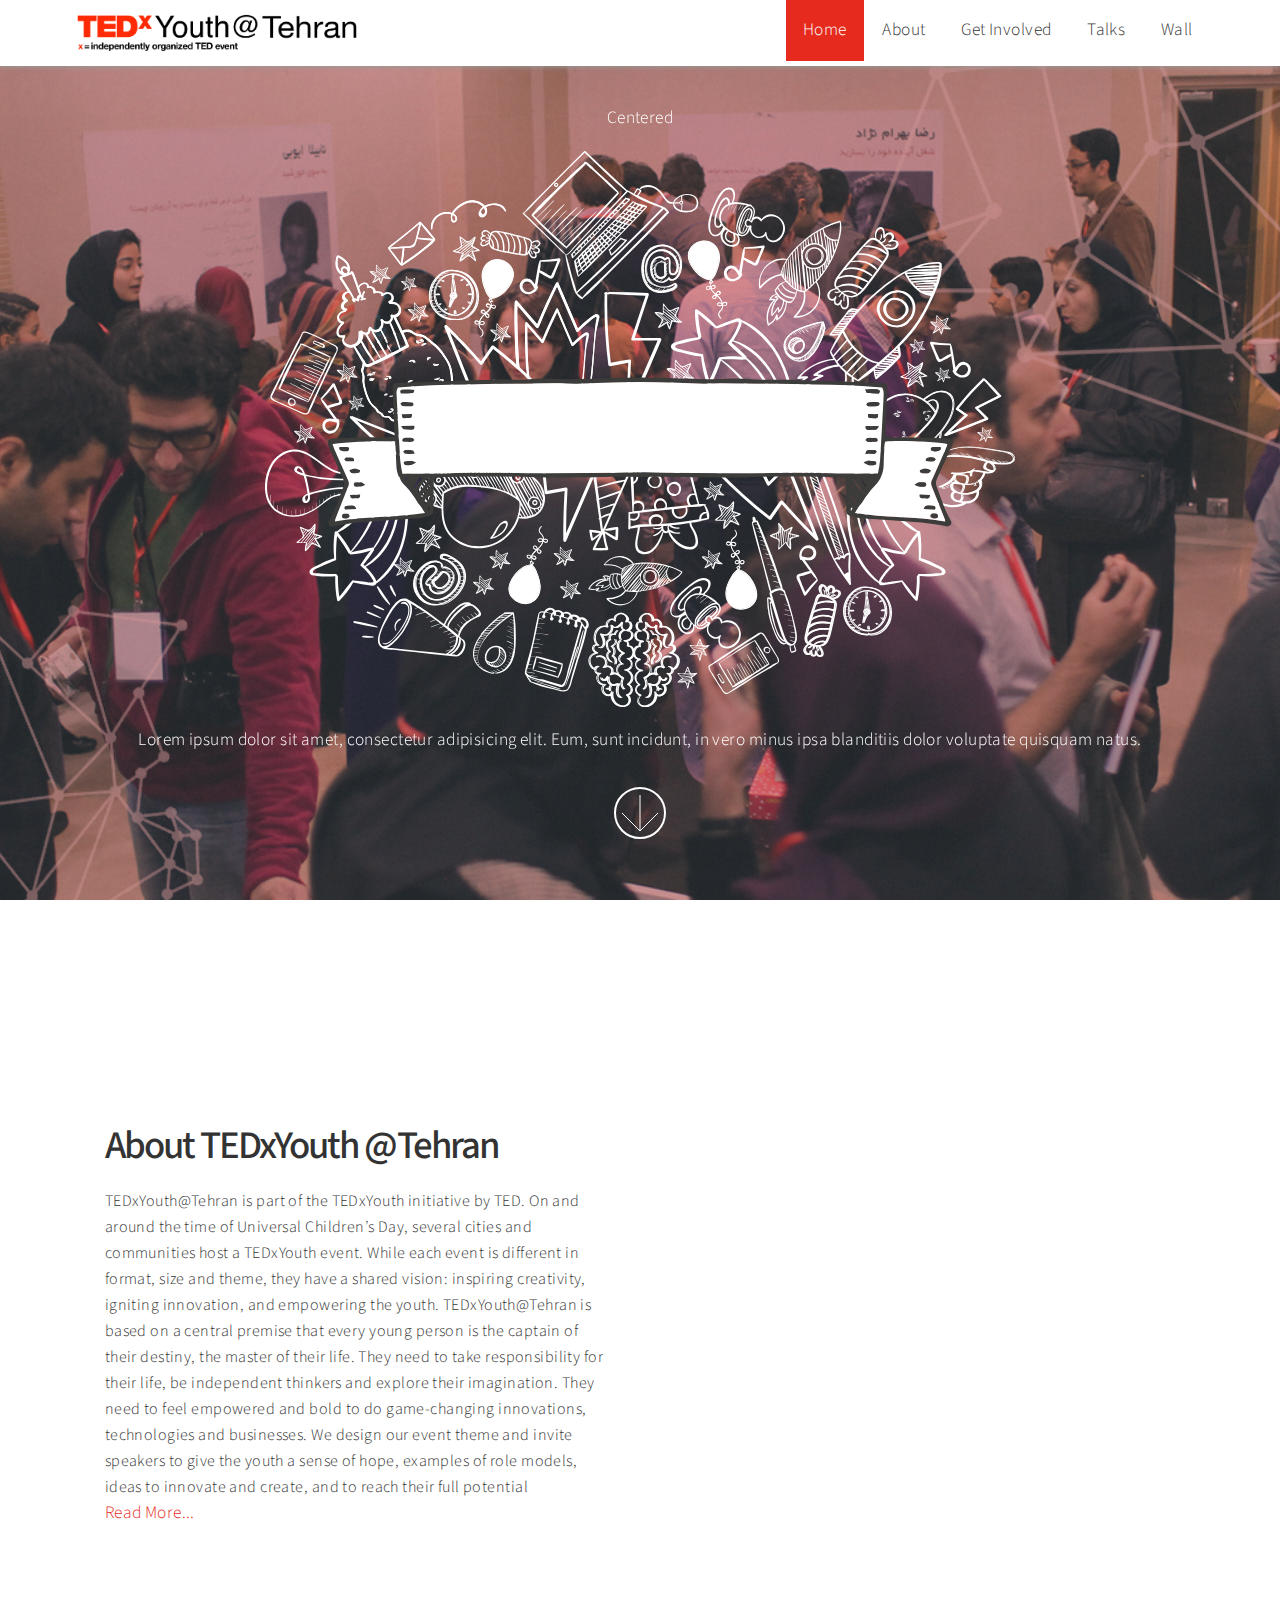
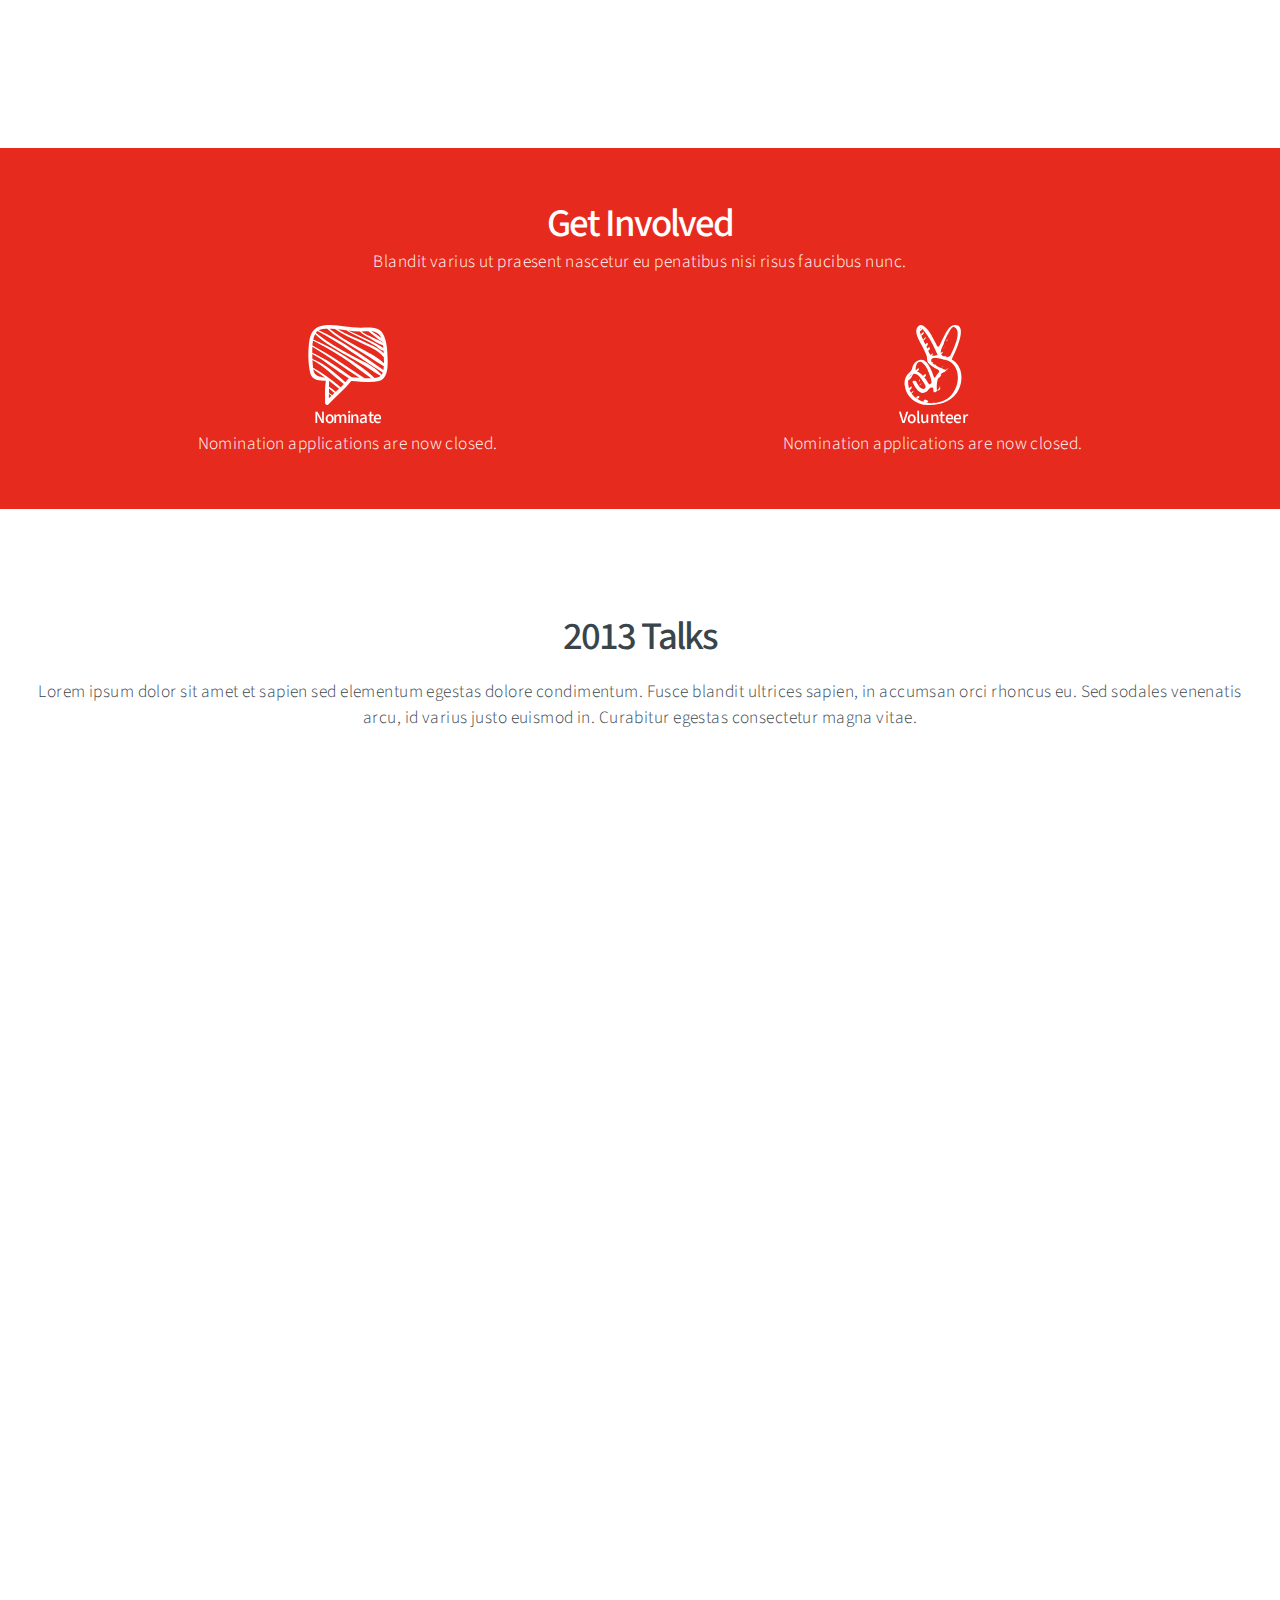
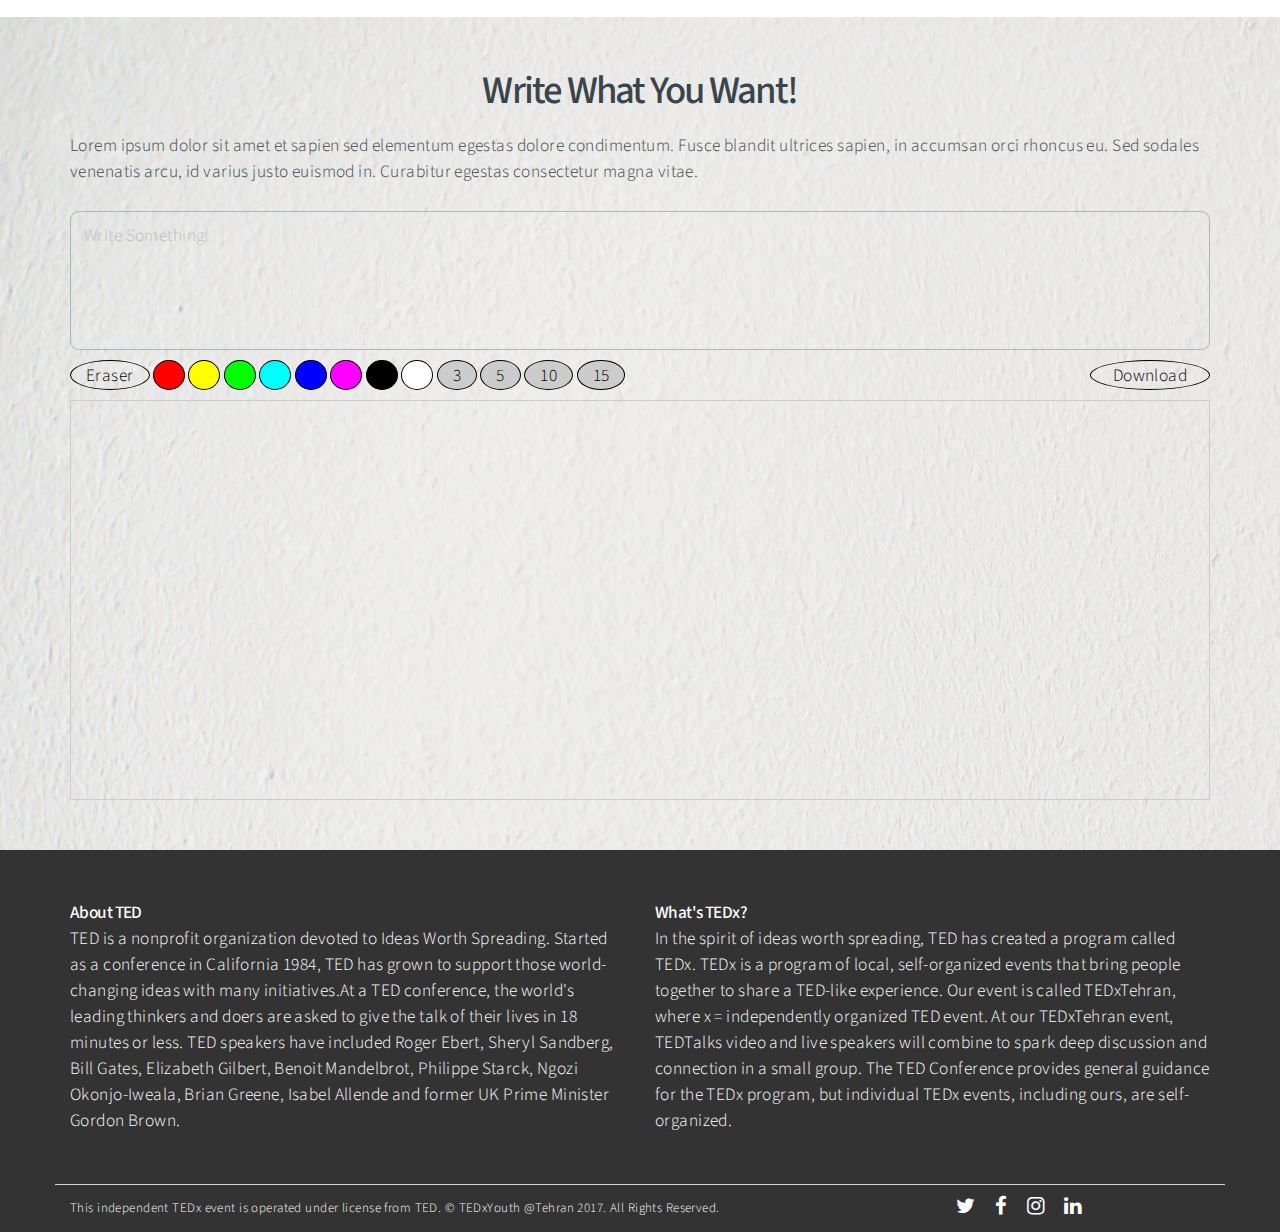
==== commit ceb6bb34: "Changes bubble image" ====
--- a/index.html
+++ b/index.html
@@ -48,7 +48,7 @@
         <div class="content">
             <div class="container">
                 <div class="row">
-                    <div class="col-md-8 col-md-offset-2 col-sm-12"> <img id="intro-image" class="hvr-wobble-horizontal img-responsive" alt="intro" src="images/intro-p.svg"> </div>
+                    <div class="col-md-8 col-md-offset-2 col-sm-12"><div class="centered">Centered</div> <img id="intro-image" class="hvr-wobble-horizontal img-responsive" alt="intro" src="images/intro-p.svg"> </div>
                 </div>
                 <div class="row">
                     <p>Lorem ipsum dolor sit amet, consectetur adipisicing elit. Eum, sunt incidunt, in vero minus ipsa blanditiis dolor voluptate quisquam natus.</p>
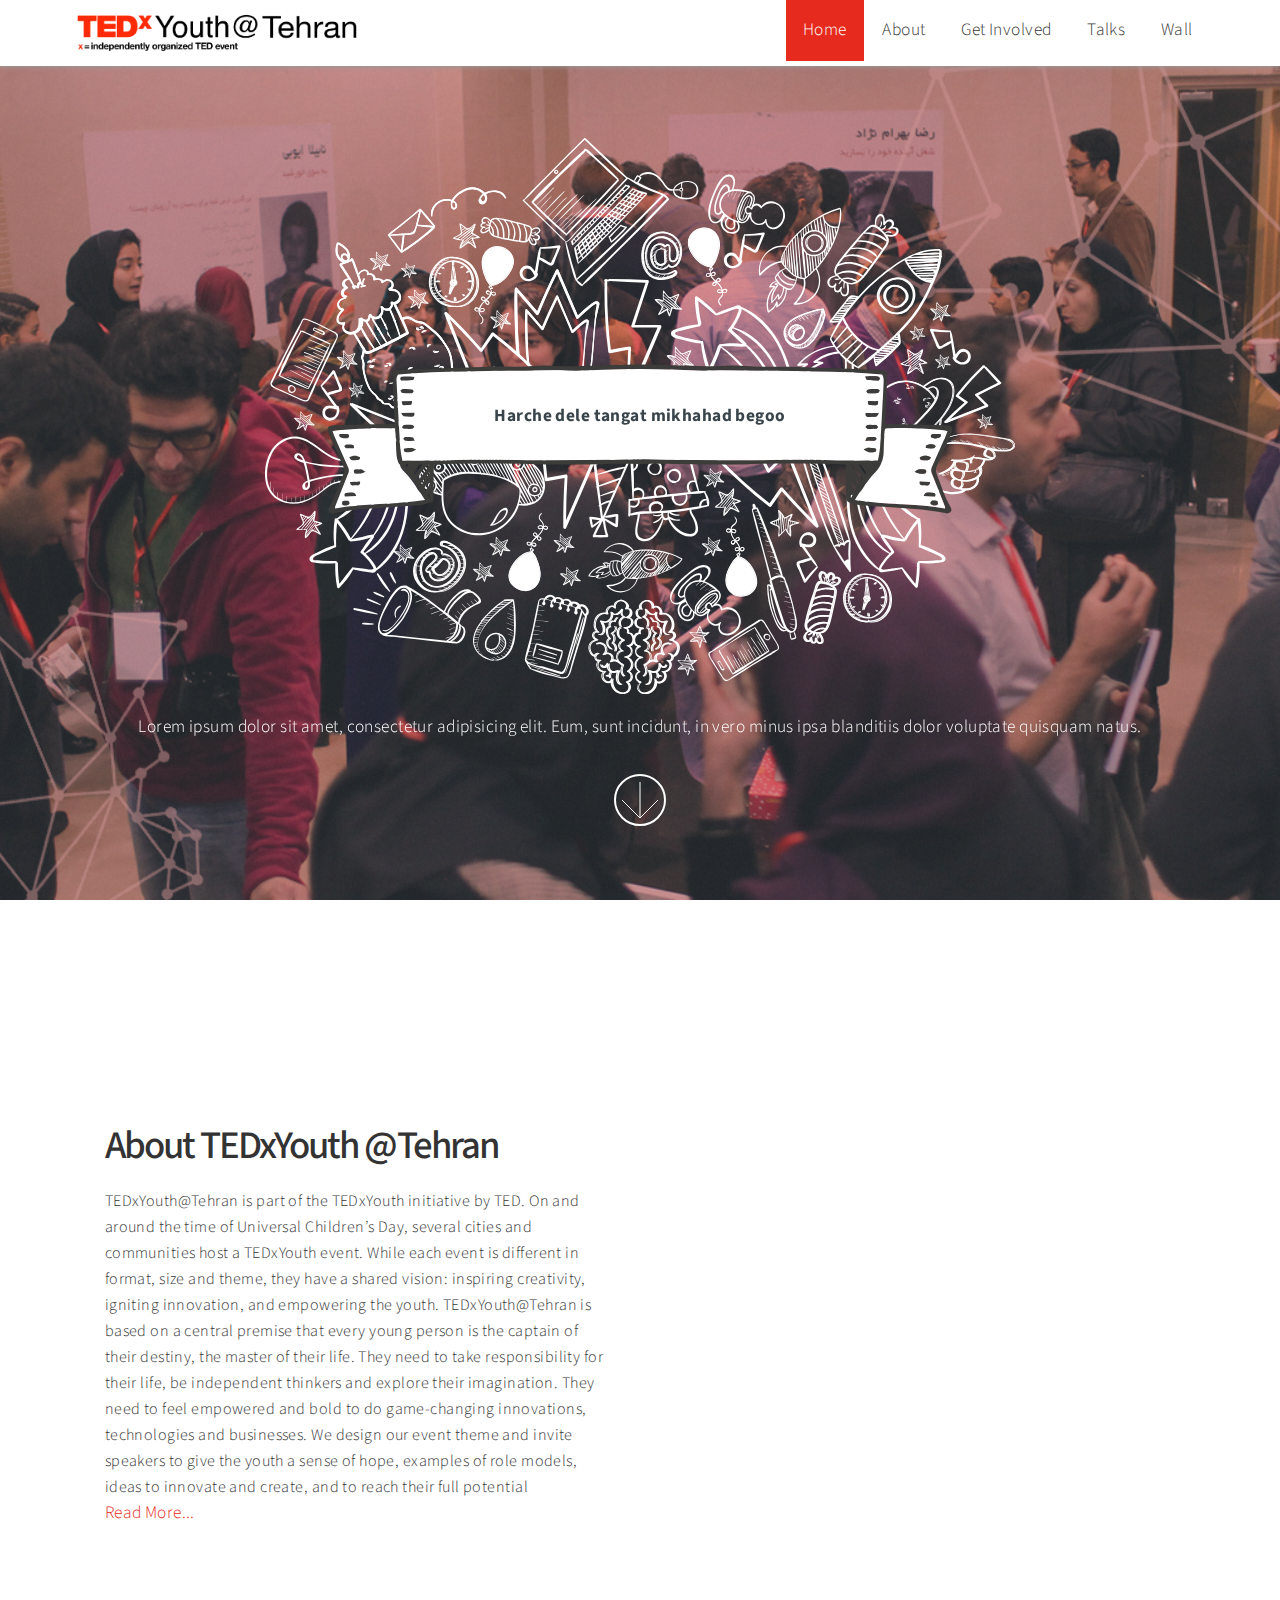
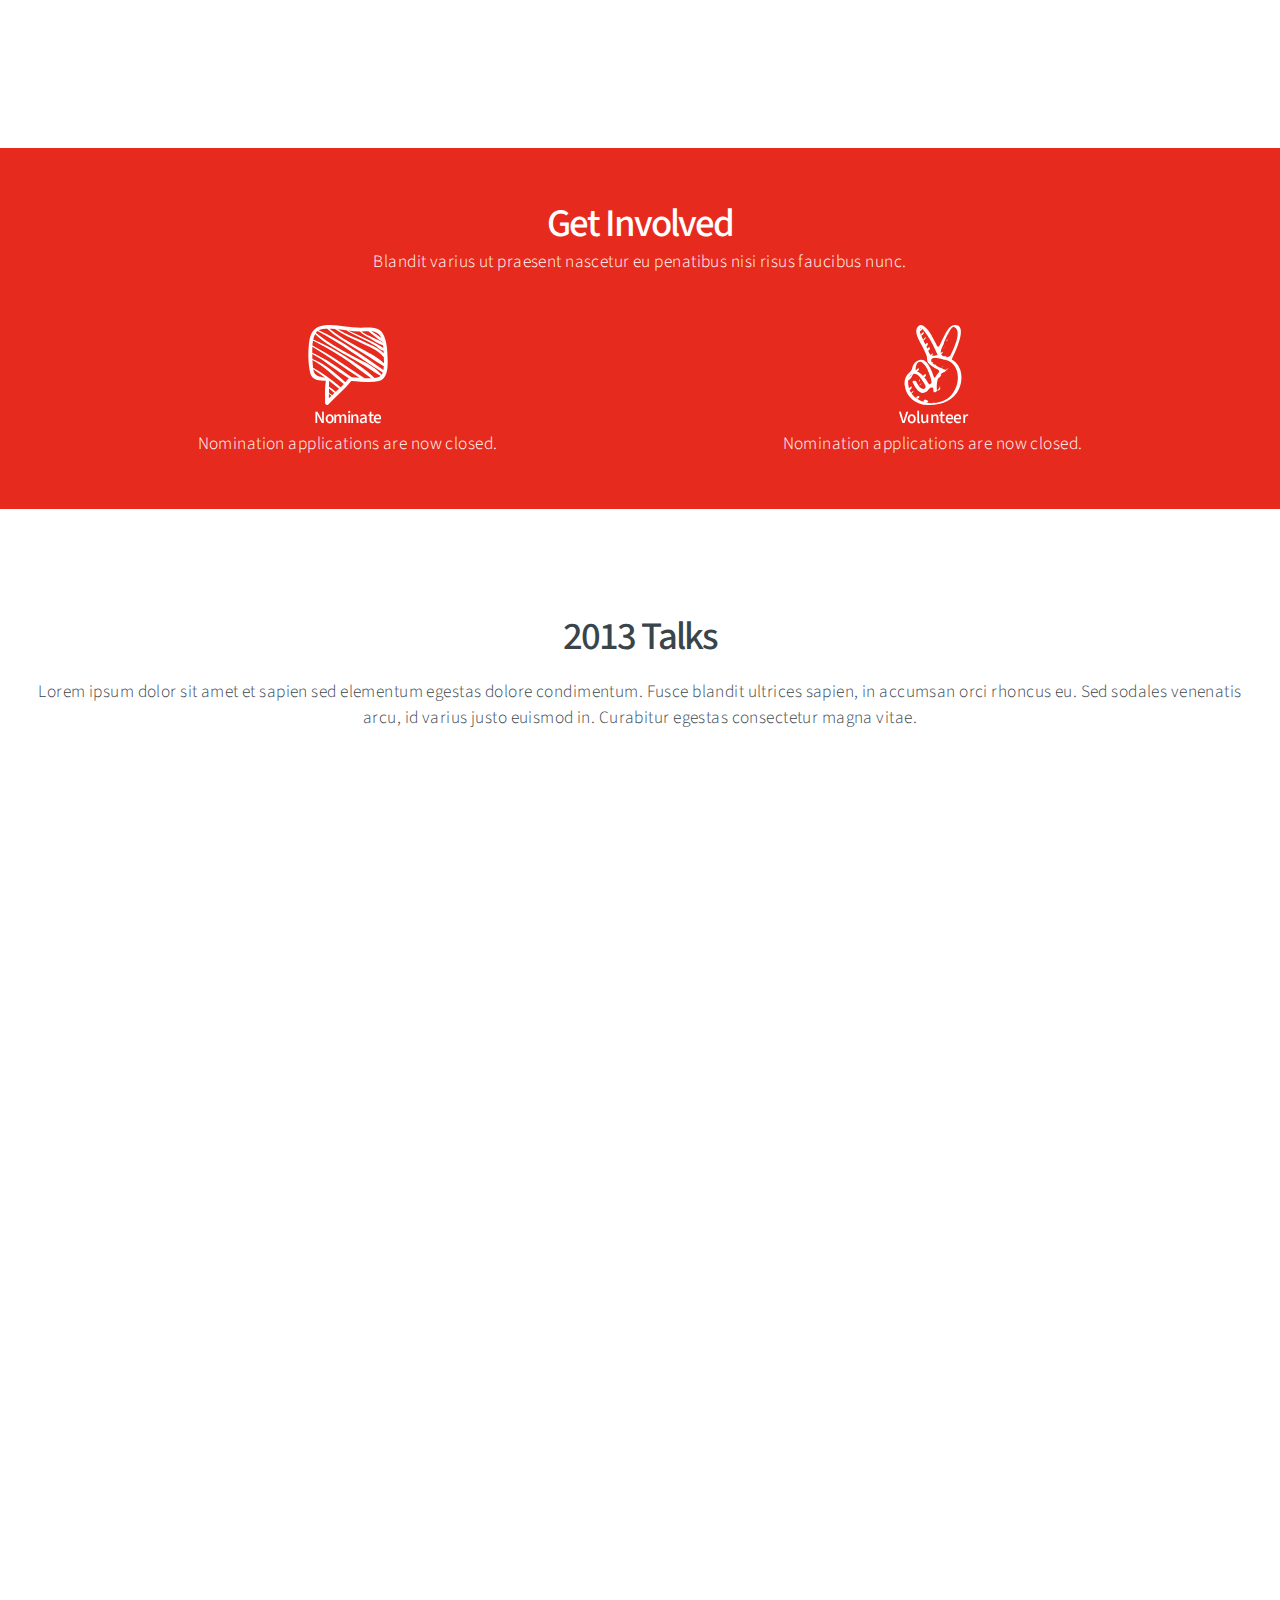
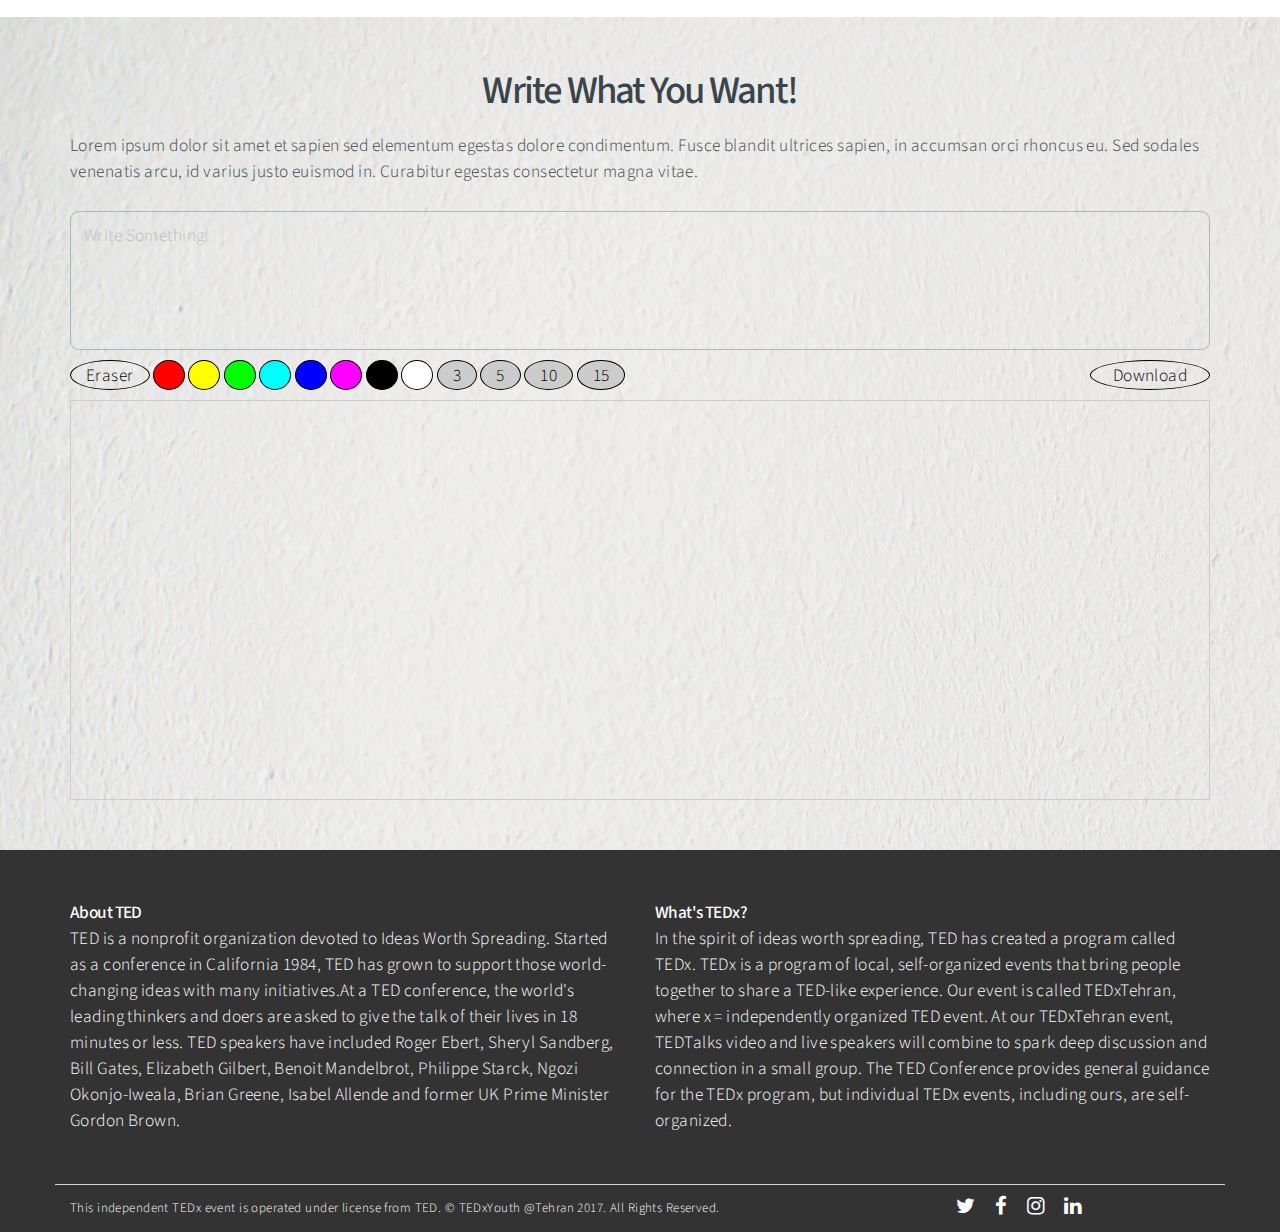
==== commit a73462f1: "Add centered text" ====
--- a/index.html
+++ b/index.html
@@ -48,7 +48,7 @@
         <div class="content">
             <div class="container">
                 <div class="row">
-                    <div class="col-md-8 col-md-offset-2 col-sm-12"><div class="centered">Centered</div> <img id="intro-image" class="hvr-wobble-horizontal img-responsive" alt="intro" src="images/intro-p.svg"> </div>
+                    <div class="col-md-8 col-md-offset-2 col-sm-12"><div class="centered">Harche dele tangat mikhahad begoo</div> <img id="intro-image" class="hvr-wobble-horizontal img-responsive" alt="intro" src="images/intro-p.svg"> </div>
                 </div>
                 <div class="row">
                     <p>Lorem ipsum dolor sit amet, consectetur adipisicing elit. Eum, sunt incidunt, in vero minus ipsa blanditiis dolor voluptate quisquam natus.</p>
--- a/css/main.css
+++ b/css/main.css
@@ -2552,3 +2552,14 @@
 	width: 100%;
   	height: 400px;
 }
+
+.centered {
+    font-family: "Source Sans Pro", "sans-serif";
+    font-weight: 700;
+    position: absolute;
+    top: 50%;
+    left: 50%;
+    transform: translate(-50%, -50%);
+    color: #39454b;
+    z-index: 1;
+}